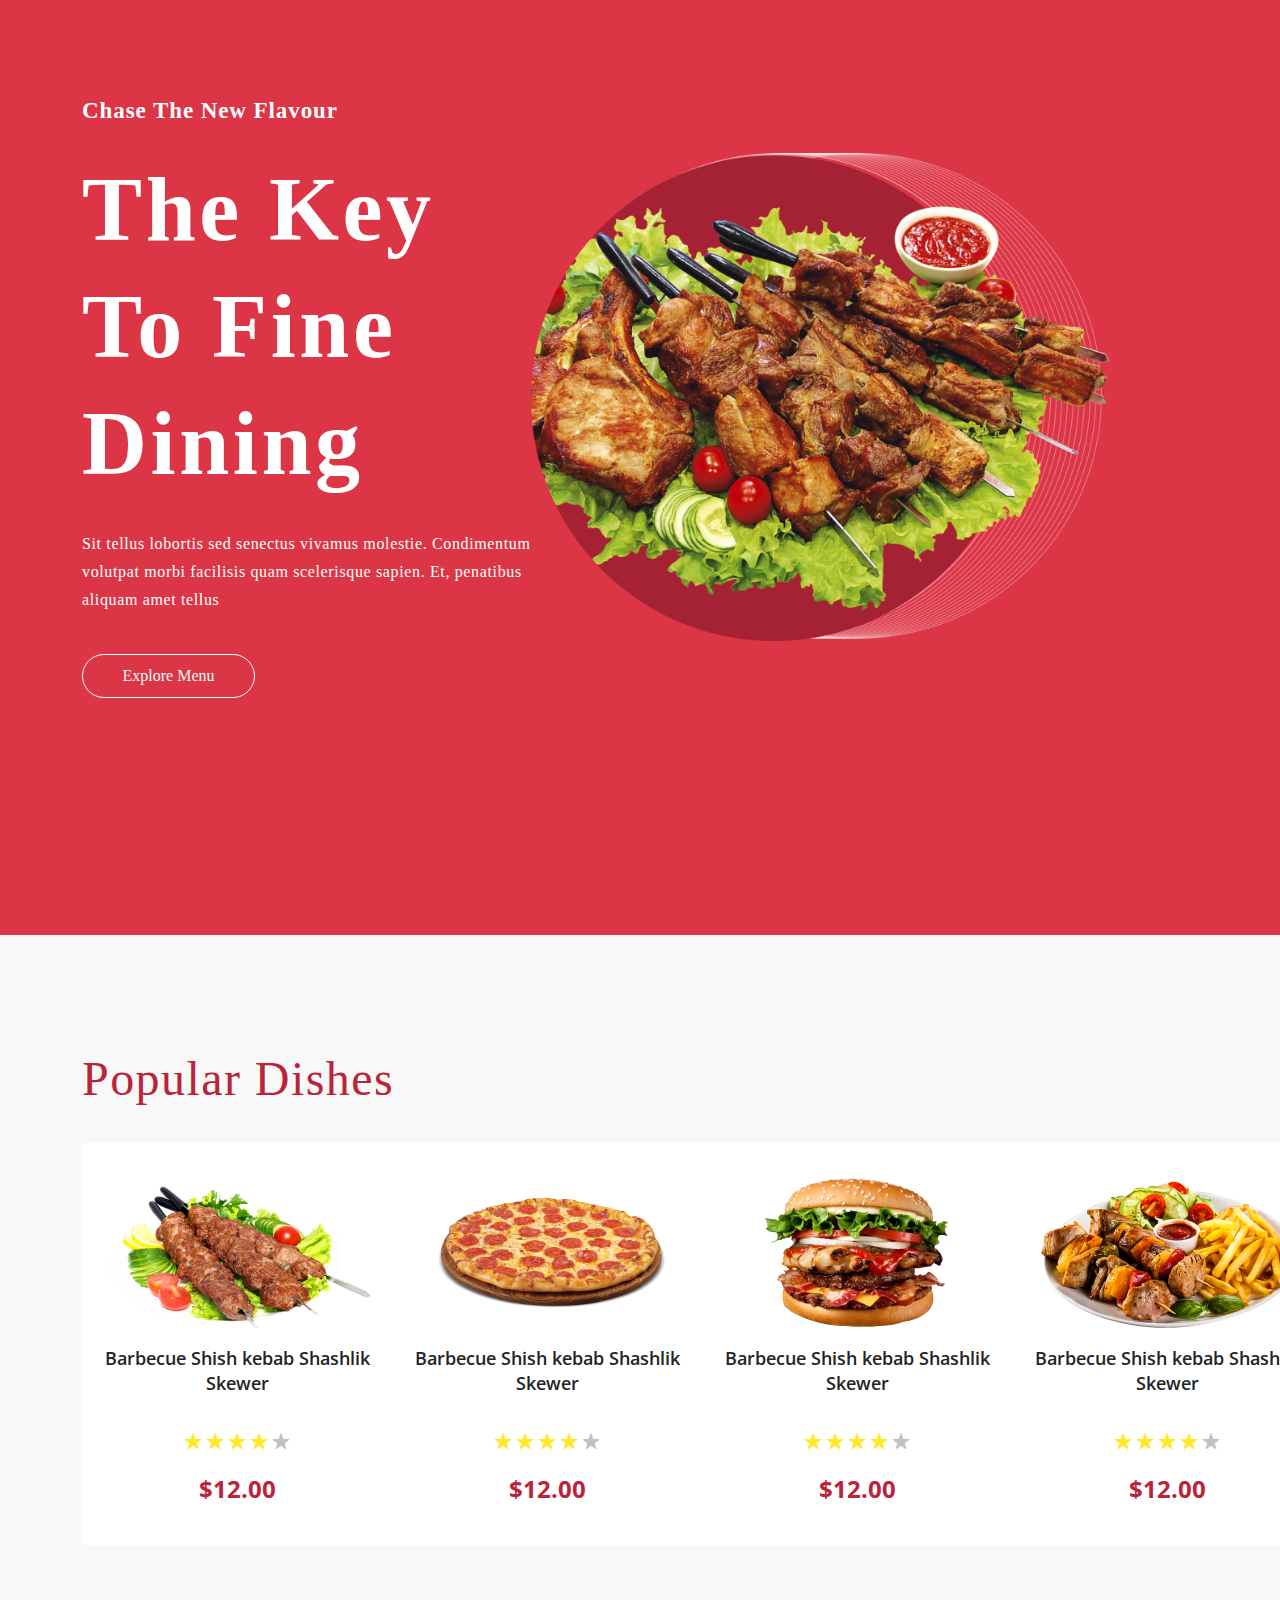
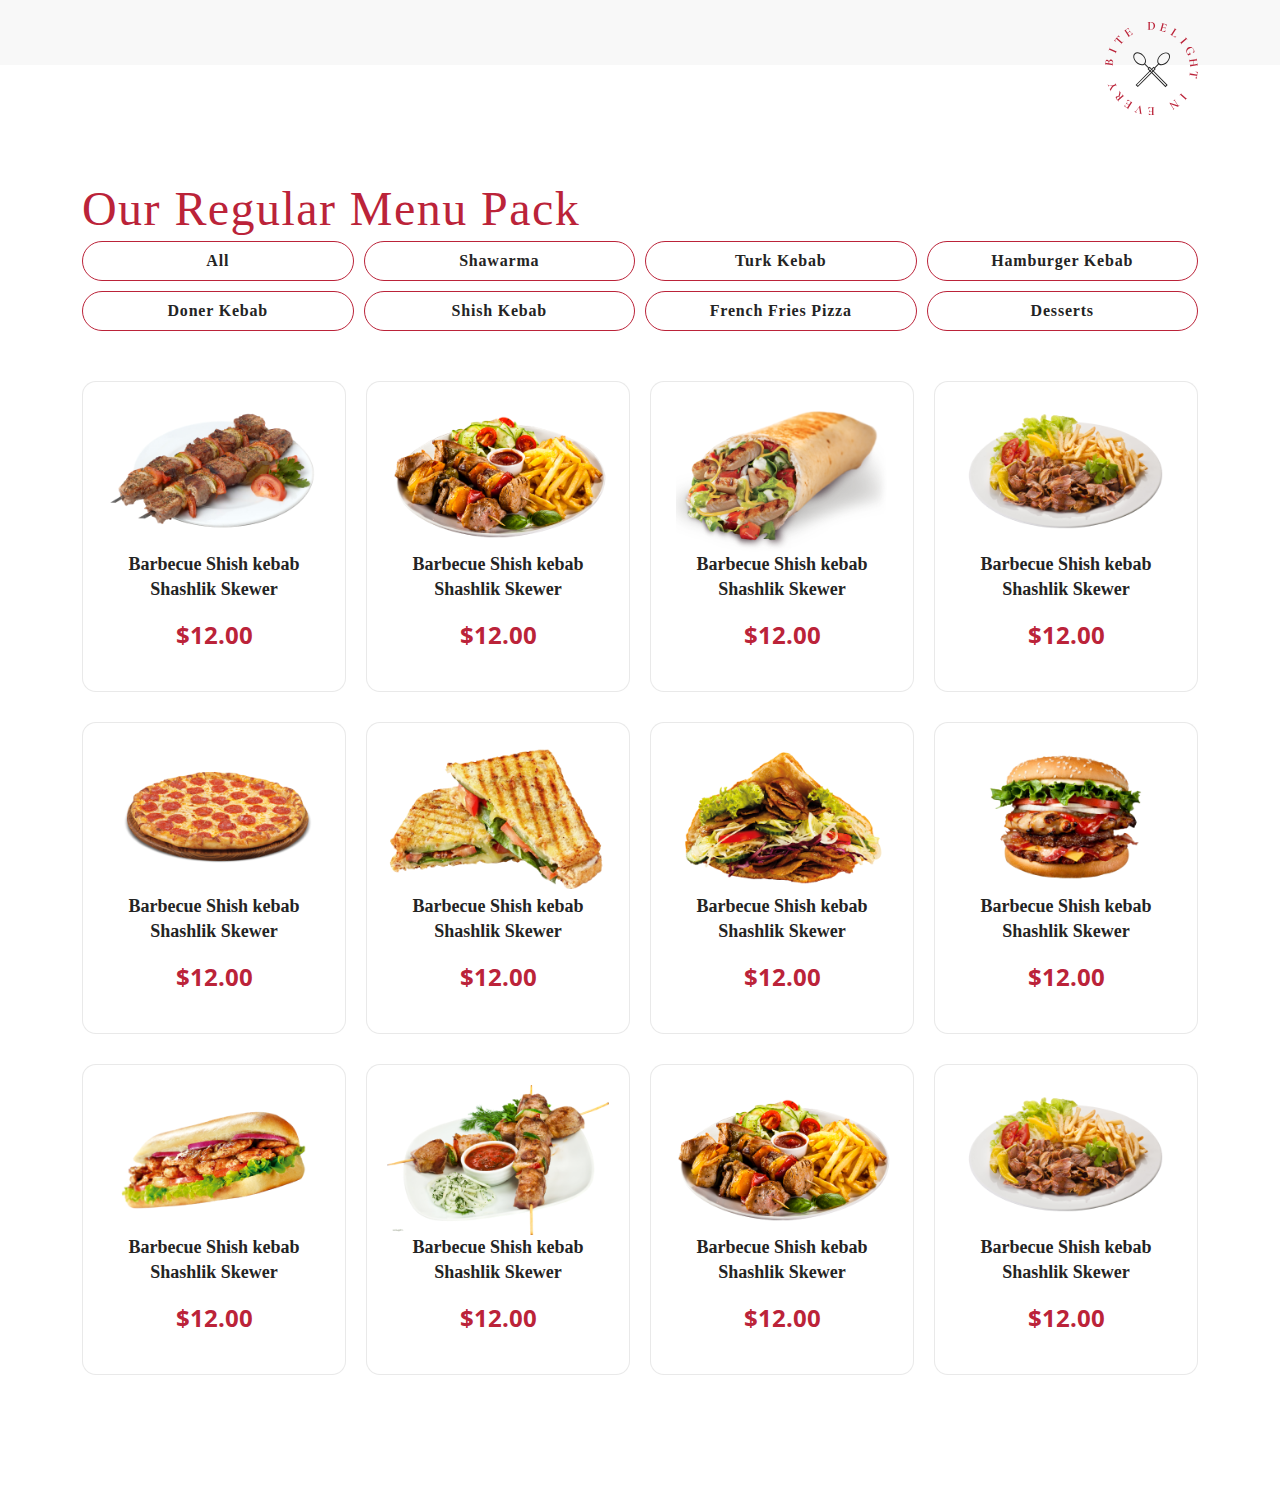
==== index.html @ 673d535a "main" ====
<!DOCTYPE html>
<html>
  <head>
    <meta charset="utf-8" />
    <meta http-equiv="X-UA-Compatible" content="IE=edge" />
    <title>Page Title</title>
    <meta name="viewport" content="width=device-width, initial-scale=1" />
    <link
      rel="stylesheet"
      href="https://cdnjs.cloudflare.com/ajax/libs/OwlCarousel2/2.3.4/assets/owl.carousel.min.css"
      integrity="sha512-tS3S5qG0BlhnQROyJXvNjeEM4UpMXHrQfTGmbQ1gKmelCxlSEBUaxhRBj/EFTzpbP4RVSrpEikbmdJobCvhE3g=="
      crossorigin="anonymous"
      referrerpolicy="no-referrer"
    />
    <link
      rel="stylesheet"
      href="https://cdnjs.cloudflare.com/ajax/libs/OwlCarousel2/2.3.4/assets/owl.theme.default.min.css"
      integrity="sha512-sMXtMNL1zRzolHYKEujM2AqCLUR9F2C4/05cdbxjjLSRvMQIciEPCQZo++nk7go3BtSuK9kfa/s+a4f4i5pLkw=="
      crossorigin="anonymous"
      referrerpolicy="no-referrer"
    />
    <link
      rel="stylesheet"
      type="text/css"
      media="screen"
      href="css/index.min.css"
    />
    <link rel="stylesheet" href="css/bootstrap.min.css" />
    <script src="main.js"></script>
  </head>
  <body>
    <header class="bg-danger">
      <div class="home">
        <div class="container">
          <div class="home__sides">
            <div class="home__sides__left">
              <p>Chase the new Flavour</p>
              <h1>The key to Fine dining</h1>
              <span
                >Sit tellus lobortis sed senectus vivamus molestie. Condimentum
                volutpat morbi facilisis quam scelerisque sapien. Et, penatibus
                aliquam amet tellus </span
              ><button type="button" class="btn btn-outline-light home__btn">
                Explore Menu
              </button>
            </div>
            <div class="home__sides__right">
              <img src="images/home/header__home/home.png" alt="" />
            </div>
          </div>
        </div>
      </div>
    </header>
    <main>
      <div class="container">
        <div class="main__top">
          <h1>Popular Dishes</h1>
          <div class="owl-carousel owl-theme">
            <div class="item">
              <img src="images/home/main__top/cr1.png" alt="item" />
              <div class="contexts">
                <p>Barbecue Shish kebab Shashlik Skewer</p>
                <img src="images/home/icons/rate.svg" alt="rate" /><span
                  >$12.00</span
                >
              </div>
            </div>
            <div class="item">
              <img src="images/home/main__top/cr2.png" alt="item" />
              <div class="contexts">
                <p>Barbecue Shish kebab Shashlik Skewer</p>
                <img src="images/home/icons/rate.svg" alt="rate" /><span
                  >$12.00</span
                >
              </div>
            </div>
            <div class="item">
              <img src="images/home/main__top/cr3.png" alt="item" />
              <div class="contexts">
                <p>Barbecue Shish kebab Shashlik Skewer</p>
                <img src="images/home/icons/rate.svg" alt="rate" /><span
                  >$12.00</span
                >
              </div>
            </div>
            <div class="item">
              <img src="images/home/main__top/cr4.png" alt="item" />
              <div class="contexts">
                <p>Barbecue Shish kebab Shashlik Skewer</p>
                <img src="images/home/icons/rate.svg" alt="rate" /><span
                  >$12.00</span
                >
              </div>
            </div>
            <div class="item">
              <img src="images/home/main__top/cr1.png" alt="item" />
              <div class="contexts">
                <p>Barbecue Shish kebab Shashlik Skewer</p>
                <img src="images/home/icons/rate.svg" alt="rate" /><span
                  >$12.00</span
                >
              </div>
            </div>
            <div class="item">
              <img src="images/home/main__top/cr2.png" alt="item" />
              <div class="contexts">
                <p>Barbecue Shish kebab Shashlik Skewer</p>
                <img src="images/home/icons/rate.svg" alt="rate" /><span
                  >$12.00</span
                >
              </div>
            </div>
            <div class="item">
              <img src="images/home/main__top/cr3.png" alt="item" />
              <div class="contexts">
                <p>Barbecue Shish kebab Shashlik Skewer</p>
                <img src="images/home/icons/rate.svg" alt="rate" /><span
                  >$12.00</span
                >
              </div>
            </div>
            <div class="item">
              <img src="images/home/main__top/cr4.png" alt="item" />
              <div class="contexts">
                <p>Barbecue Shish kebab Shashlik Skewer</p>
                <img src="images/home/icons/rate.svg" alt="rate" /><span
                  >$12.00</span
                >
              </div>
            </div>
            <div class="item">
              <img src="images/home/main__top/cr1.png" alt="item" />
              <div class="contexts">
                <p>Barbecue Shish kebab Shashlik Skewer</p>
                <img src="images/home/icons/rate.svg" alt="rate" /><span
                  >$12.00</span
                >
              </div>
            </div>
            <div class="item">
              <img src="images/home/main__top/cr2.png" alt="item" />
              <div class="contexts">
                <p>Barbecue Shish kebab Shashlik Skewer</p>
                <img src="images/home/icons/rate.svg" alt="rate" /><span
                  >$12.00</span
                >
              </div>
            </div>
            <div class="item">
              <img src="images/home/main__top/cr3.png" alt="item" />
              <div class="contexts">
                <p>Barbecue Shish kebab Shashlik Skewer</p>
                <img src="images/home/icons/rate.svg" alt="rate" /><span
                  >$12.00</span
                >
              </div>
            </div>
            <div class="item">
              <img src="images/home/main__top/cr4.png" alt="item" />
              <div class="contexts">
                <p>Barbecue Shish kebab Shashlik Skewer</p>
                <img src="images/home/icons/rate.svg" alt="rate" /><span
                  >$12.00</span
                >
              </div>
            </div>
          </div>
          <div class="stylist">
            <img src="images/home/icons/stylist.svg" alt="stylist" />
          </div>
        </div>
      </div>
      <div class="main__top__2">
        <div class="container">
          <div class="meal__list">
            <h1>Our Regular Menu Pack</h1>
            <div class="meal__menus">
              <button class="meal">All</button>
              <button class="meal">Shawarma</button>
              <button class="meal">Turk Kebab</button>
              <button class="meal">Hamburger Kebab</button>
              <button class="meal">Doner kebab</button>
              <button class="meal">Shish kebab</button>
              <button class="meal">French fries Pizza</button>
              <button class="meal">Desserts</button>
            </div>
            <div class="meal__cards">
              <div class="meal__card">
                <img src="images/home/main__top__2/1.png" alt="meal" />
                <p>Barbecue Shish kebab Shashlik Skewer</p>
                <span>$12.00</span>
              </div>
              <div class="meal__card">
                <img src="images/home/main__top__2/2.png" alt="meal" />
                <p>Barbecue Shish kebab Shashlik Skewer</p>
                <span>$12.00</span>
              </div>
              <div class="meal__card">
                <img src="images/home/main__top__2/3.png" alt="meal" />
                <p>Barbecue Shish kebab Shashlik Skewer</p>
                <span>$12.00</span>
              </div>
              <div class="meal__card">
                <img src="images/home/main__top__2/4.png" alt="meal" />
                <p>Barbecue Shish kebab Shashlik Skewer</p>
                <span>$12.00</span>
              </div>
              <div class="meal__card">
                <img src="images/home/main__top__2/5.png" alt="meal" />
                <p>Barbecue Shish kebab Shashlik Skewer</p>
                <span>$12.00</span>
              </div>
              <div class="meal__card">
                <img src="images/home/main__top__2/6.png" alt="meal" />
                <p>Barbecue Shish kebab Shashlik Skewer</p>
                <span>$12.00</span>
              </div>
              <div class="meal__card">
                <img src="images/home/main__top__2/7.png" alt="meal" />
                <p>Barbecue Shish kebab Shashlik Skewer</p>
                <span>$12.00</span>
              </div>
              <div class="meal__card">
                <img src="images/home/main__top__2/8.png" alt="meal" />
                <p>Barbecue Shish kebab Shashlik Skewer</p>
                <span>$12.00</span>
              </div>
              <div class="meal__card">
                <img src="images/home/main__top__2/9.png" alt="meal" />
                <p>Barbecue Shish kebab Shashlik Skewer</p>
                <span>$12.00</span>
              </div>
              <div class="meal__card">
                <img src="images/home/main__top__2/10.png" alt="meal" />
                <p>Barbecue Shish kebab Shashlik Skewer</p>
                <span>$12.00</span>
              </div>
              <div class="meal__card">
                <img src="images/home/main__top__2/11.png" alt="meal" />
                <p>Barbecue Shish kebab Shashlik Skewer</p>
                <span>$12.00</span>
              </div>
              <div class="meal__card">
                <img src="images/home/main__top__2/12.png" alt="meal" />
                <p>Barbecue Shish kebab Shashlik Skewer</p>
                <span>$12.00</span>
              </div>
            </div>
          </div>
        </div>
      </div>
    </main>
    <script
      src="https://cdnjs.cloudflare.com/ajax/libs/jquery/3.6.4/jquery.min.js"
      integrity="sha512-pumBsjNRGGqkPzKHndZMaAG+bir374sORyzM3uulLV14lN5LyykqNk8eEeUlUkB3U0M4FApyaHraT65ihJhDpQ=="
      crossorigin="anonymous"
      referrerpolicy="no-referrer"
    ></script>
    <script
      src="https://cdnjs.cloudflare.com/ajax/libs/OwlCarousel2/2.3.4/owl.carousel.min.js"
      integrity="sha512-bPs7Ae6pVvhOSiIcyUClR7/q2OAsRiovw4vAkX+zJbw3ShAeeqezq50RIIcIURq7Oa20rW2n2q+fyXBNcU9lrw=="
      crossorigin="anonymous"
      referrerpolicy="no-referrer"
    ></script>
    <script src="js/carousel.js"></script>
    <script src="js/bootstrap.bundle.js"></script>
  </body>
</html>
---- css/index.min.css ----
@import"https://fonts.googleapis.com/css2?family=Dongle:wght@300;400;700&family=Inter:wght@100;200;300;400;500;600;700;800;900&family=Lato:ital,wght@0,100;0,300;0,400;0,700;0,900;1,100;1,300;1,400;1,700;1,900&family=Open+Sans:ital,wght@0,300;0,400;0,500;0,600;0,700;0,800;1,300;1,400;1,500;1,600;1,700;1,800&family=Roboto+Condensed:ital,wght@0,300;0,400;0,700;1,300;1,400;1,700&display=swap";@import"https://fonts.cdnfonts.com/css/cera-round-pro";*{margin:0;padding:0;font-family:"Cera Round Pro"}*,*::after,*::before{box-sizing:border-box}a{text-decoration:none}input:focus,textarea:focus{outline:none}button{cursor:pointer;border:none}.navbar-toggler-icon,.navbar-toggler-icon:focus{outline:none !important}.collapsed{outline:none !important}header .home{padding-top:96px;padding-bottom:237px}header .home__sides{display:flex;align-items:center;justify-content:space-between}header .home__sides__left{display:flex;flex-direction:column}header .home__sides__left p{margin-bottom:25px;font-weight:700;font-size:23px;line-height:130%;letter-spacing:.04em;text-transform:capitalize;font-feature-settings:"tnum" on,"lnum" on;color:#fff}header .home__sides__left h1{max-width:555px;font-weight:700;font-size:90px;line-height:130%;letter-spacing:.04em;text-transform:capitalize;color:#fff}header .home__sides__left span{max-width:453px;margin-top:20px;margin-bottom:40px;font-weight:400;font-size:16px;line-height:175%;letter-spacing:.04em;color:#fff}header .home__sides__left .home__btn{width:173px;height:44px;border:1px solid #fff;border-radius:100px;-webkit-border-radius:100px;-moz-border-radius:100px;-ms-border-radius:100px;-o-border-radius:100px}header .home__sides__right img{max-width:100%;height:auto}@media(max-width: 1200px){header .home__sides{flex-direction:column;gap:20px}header .home__sides__left{align-items:center}}@media(max-width: 540px){header .home__sides__left{text-align:center}}main{background:#f8f8f8}main .main__top{position:relative;padding-top:120px;padding-bottom:120px;display:flex !important;flex-direction:column}main .main__top h1{margin-bottom:40px;font-weight:500;font-size:48px;line-height:48px;letter-spacing:.03em;text-transform:capitalize;font-feature-settings:"tnum" on,"lnum" on;color:#bb2339}main .main__top .owl-carousel,main .main__top .owl-theme{display:flex}main .main__top .owl-carousel .owl-dots,main .main__top .owl-theme .owl-dots{display:none}main .main__top .owl-carousel .owl-dot span,main .main__top .owl-theme .owl-dot span{transition:all .5s ease !important;-webkit-transition:all .5s ease !important;-moz-transition:all .5s ease !important;-ms-transition:all .5s ease !important;-o-transition:all .5s ease !important}main .main__top .owl-carousel .owl-dot.active span,main .main__top .owl-theme .owl-dot.active span{display:inline-block;background-color:#f53838 !important}main .main__top .owl-carousel .owl-nav,main .main__top .owl-theme .owl-nav{position:absolute;top:-10px;right:35px;display:flex;gap:50px;align-items:center;-webkit-transform:translateY(-50%);-moz-transform:translateY(-50%);-ms-transform:translateY(-50%);-o-transform:translateY(-50%)}main .main__top .owl-carousel .owl-nav button *,main .main__top .owl-theme .owl-nav button *{position:absolute;top:-60px;display:flex;align-items:center;justify-content:center;background:#fff;padding:10px 10px 10px 15px;border:1px solid #646464;border-radius:6px;-webkit-border-radius:6px;-moz-border-radius:6px;-ms-border-radius:6px;-o-border-radius:6px}main .main__top .owl-carousel .owl-nav span,main .main__top .owl-theme .owl-nav span{font-size:40px;line-height:20px}main .main__top .owl-carousel .owl-nav span:hover,main .main__top .owl-theme .owl-nav span:hover{color:#000}main .main__top .owl-carousel .item,main .main__top .owl-theme .item{display:flex;flex-direction:column;text-align:center;padding:20px 20px 40px 20px;background:#fff}main .main__top .owl-carousel .item .contexts,main .main__top .owl-theme .item .contexts{display:flex;flex-direction:column;justify-content:center;align-items:center}main .main__top .owl-carousel .item .contexts p,main .main__top .owl-theme .item .contexts p{font-family:"Open Sans";font-weight:600;font-size:18px;line-height:25px;color:#242424}main .main__top .owl-carousel .item .contexts img,main .main__top .owl-theme .item .contexts img{margin-top:20px;margin-bottom:20px;max-width:108px}main .main__top .owl-carousel .item .contexts span,main .main__top .owl-theme .item .contexts span{font-family:"Open Sans";font-weight:700;font-size:24px;line-height:33px;text-align:center;color:#bb2339}@media(max-width: 540px){main .main__top .owl-carousel,main .main__top .owl-theme{margin-top:30px}}main .main__top .stylist{margin-top:71px;display:flex;align-items:center;justify-content:center;position:absolute;bottom:-50px;right:0;margin-right:0}main .main__top__2{background:#fff;padding-top:120px;padding-bottom:120px}main .main__top__2 .meal__list h1{text-align:left;font-weight:500;font-size:48px;line-height:48px;letter-spacing:.03em;text-transform:capitalize;font-feature-settings:"tnum" on,"lnum" on;color:#bb2339}main .main__top__2 .meal__list .meal__menus{display:flex;justify-content:space-between}main .main__top__2 .meal__list .meal__menus .meal{border:1px solid #bb2339;border-radius:100px;background:rgba(0,0,0,0);padding:5px 30px;font-weight:600;font-size:16px;line-height:175%;letter-spacing:.05em;text-transform:capitalize;color:#242424;transition:.5s;-webkit-border-radius:100px;-moz-border-radius:100px;-ms-border-radius:100px;-o-border-radius:100px;-webkit-transition:.5s;-moz-transition:.5s;-ms-transition:.5s;-o-transition:.5s}main .main__top__2 .meal__list .meal__menus .meal:hover{box-shadow:0px 5px 50px -10px red;transform:translateY(5px);-webkit-transform:translateY(5px);-moz-transform:translateY(5px);-ms-transform:translateY(5px);-o-transform:translateY(5px)}main .main__top__2 .meal__list .meal__menus .meal:focus{background:#bb2339;color:#fff}main .main__top__2 .meal__list .meal__menus .meal:focus:hover{transform:translateY(-5px);-webkit-transform:translateY(-5px);-moz-transform:translateY(-5px);-ms-transform:translateY(-5px);-o-transform:translateY(-5px)}@media(max-width: 1440px){main .main__top__2 .meal__list .meal__menus{display:grid;grid-template-columns:repeat(4, 1fr);grid-gap:10px 10px}}@media(max-width: 768px){main .main__top__2 .meal__list .meal__menus{grid-template-columns:repeat(2, 1fr)}}@media(max-width: 540px){main .main__top__2 .meal__list .meal__menus{grid-template-columns:repeat(1, 1fr)}}main .main__top__2 .meal__list .meal__cards{margin-top:50px;display:grid;grid-template-columns:repeat(4, 1fr);grid-gap:30px 20px}main .main__top__2 .meal__list .meal__cards .meal__card{display:flex;align-items:center;flex-direction:column;justify-content:center;text-align:center;padding:20px 20px 40px 20px;background:#fff;transition:.5s;border:1px solid rgba(36,36,36,.1);border-radius:14px;-webkit-border-radius:14px;-moz-border-radius:14px;-ms-border-radius:14px;-o-border-radius:14px;-webkit-transition:.5s;-moz-transition:.5s;-ms-transition:.5s;-o-transition:.5s}main .main__top__2 .meal__list .meal__cards .meal__card img{max-width:100%;height:auto}main .main__top__2 .meal__list .meal__cards .meal__card p{font-weight:600;font-size:18px;line-height:25px;text-align:center;color:#242424}main .main__top__2 .meal__list .meal__cards .meal__card span{font-family:"Open Sans";font-weight:700;font-size:24px;line-height:33px;text-align:center;color:#bb2339}main .main__top__2 .meal__list .meal__cards .meal__card:hover{box-shadow:0px 2px 20px -5px red;transform:translateY(-2px);-webkit-transform:translateY(-2px);-moz-transform:translateY(-2px);-ms-transform:translateY(-2px);-o-transform:translateY(-2px)}@media(max-width: 768px){main .main__top__2 .meal__list .meal__cards{grid-template-columns:auto auto}}@media(max-width: 540px){main .main__top__2 .meal__list .meal__cards{grid-template-columns:auto}}
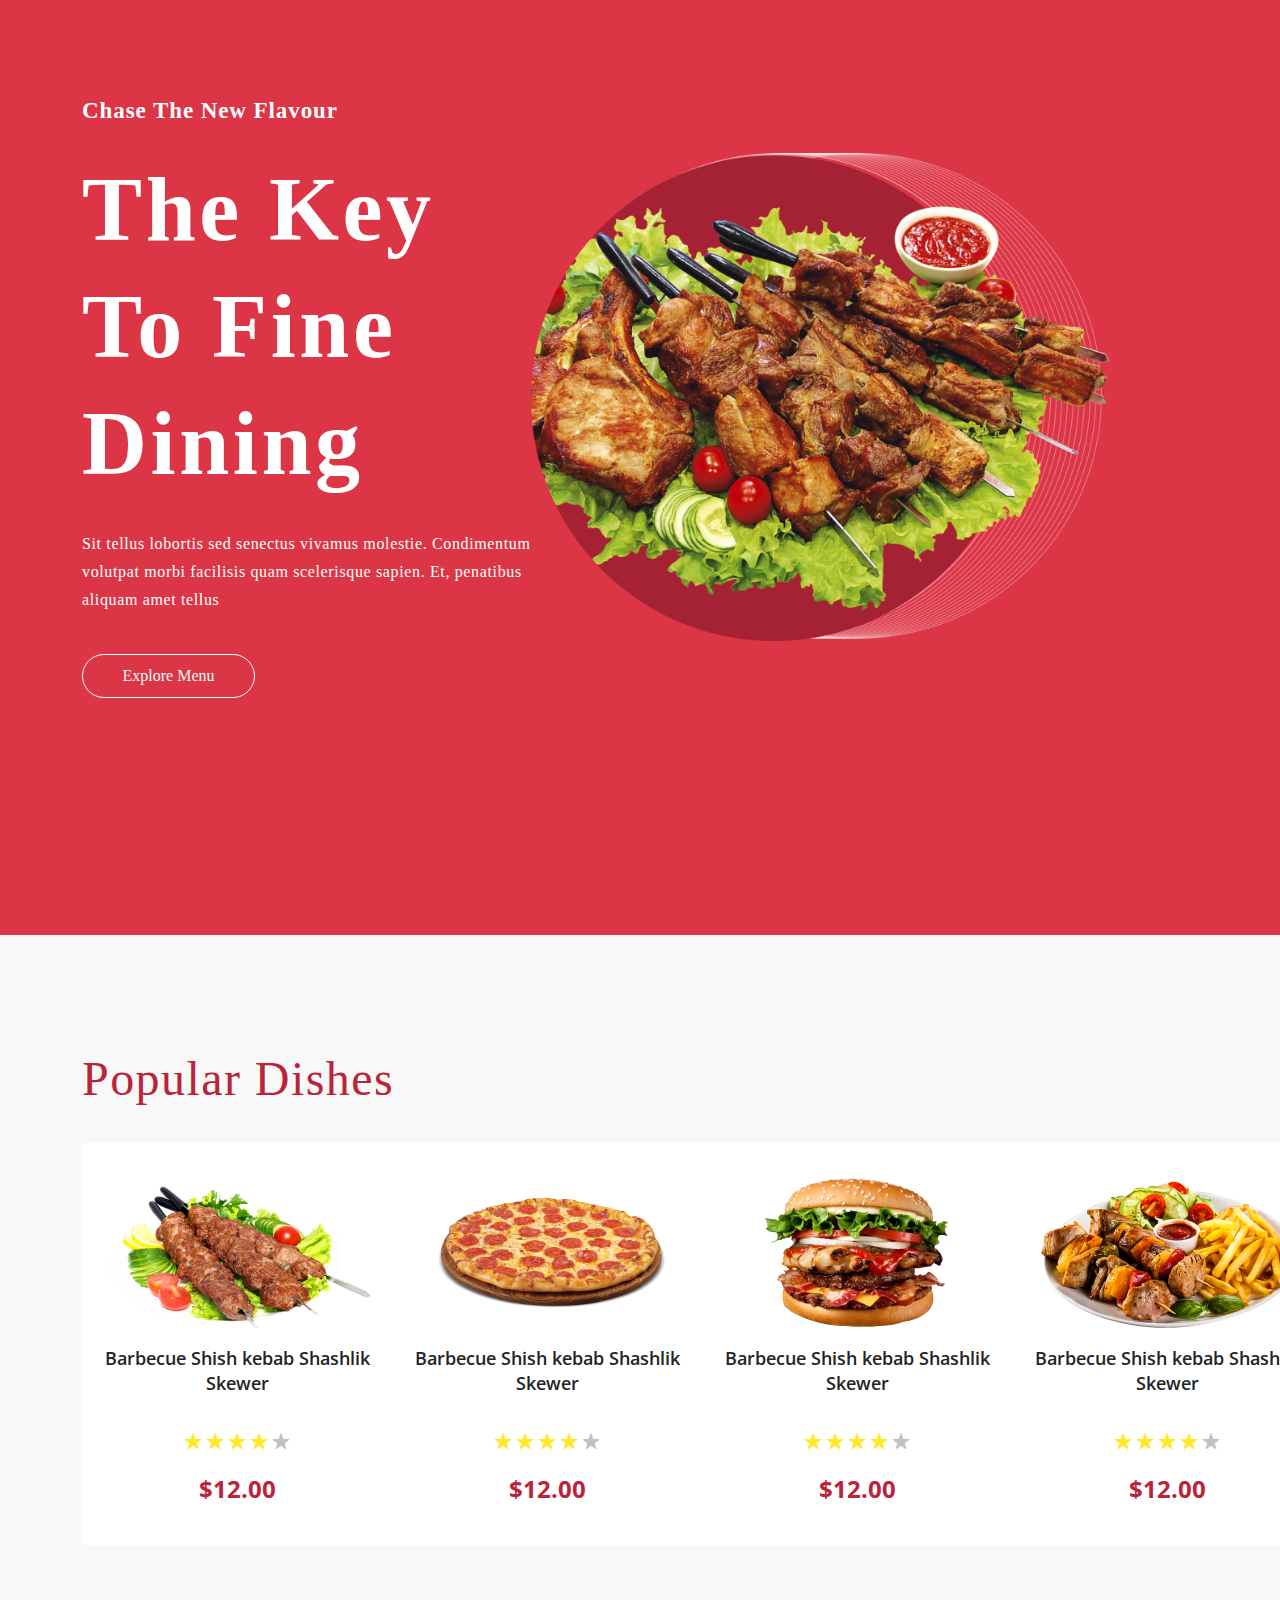
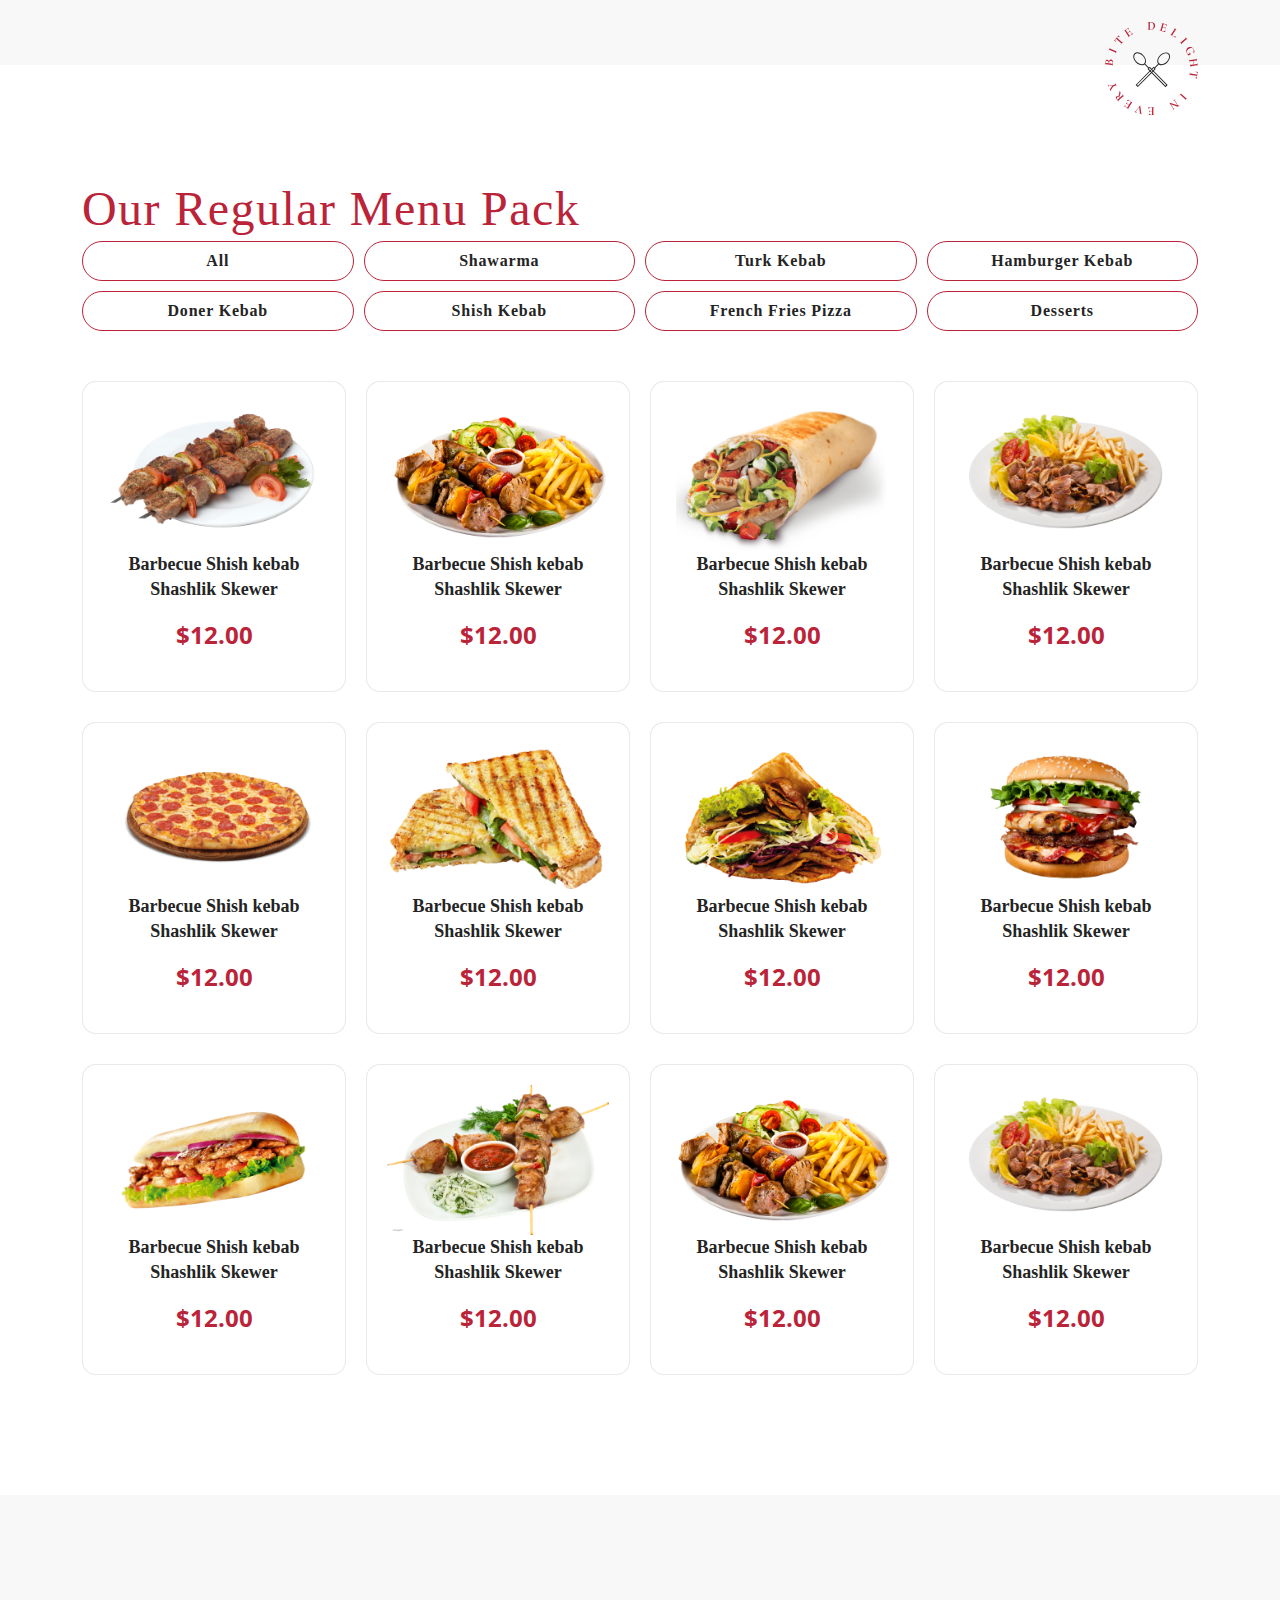
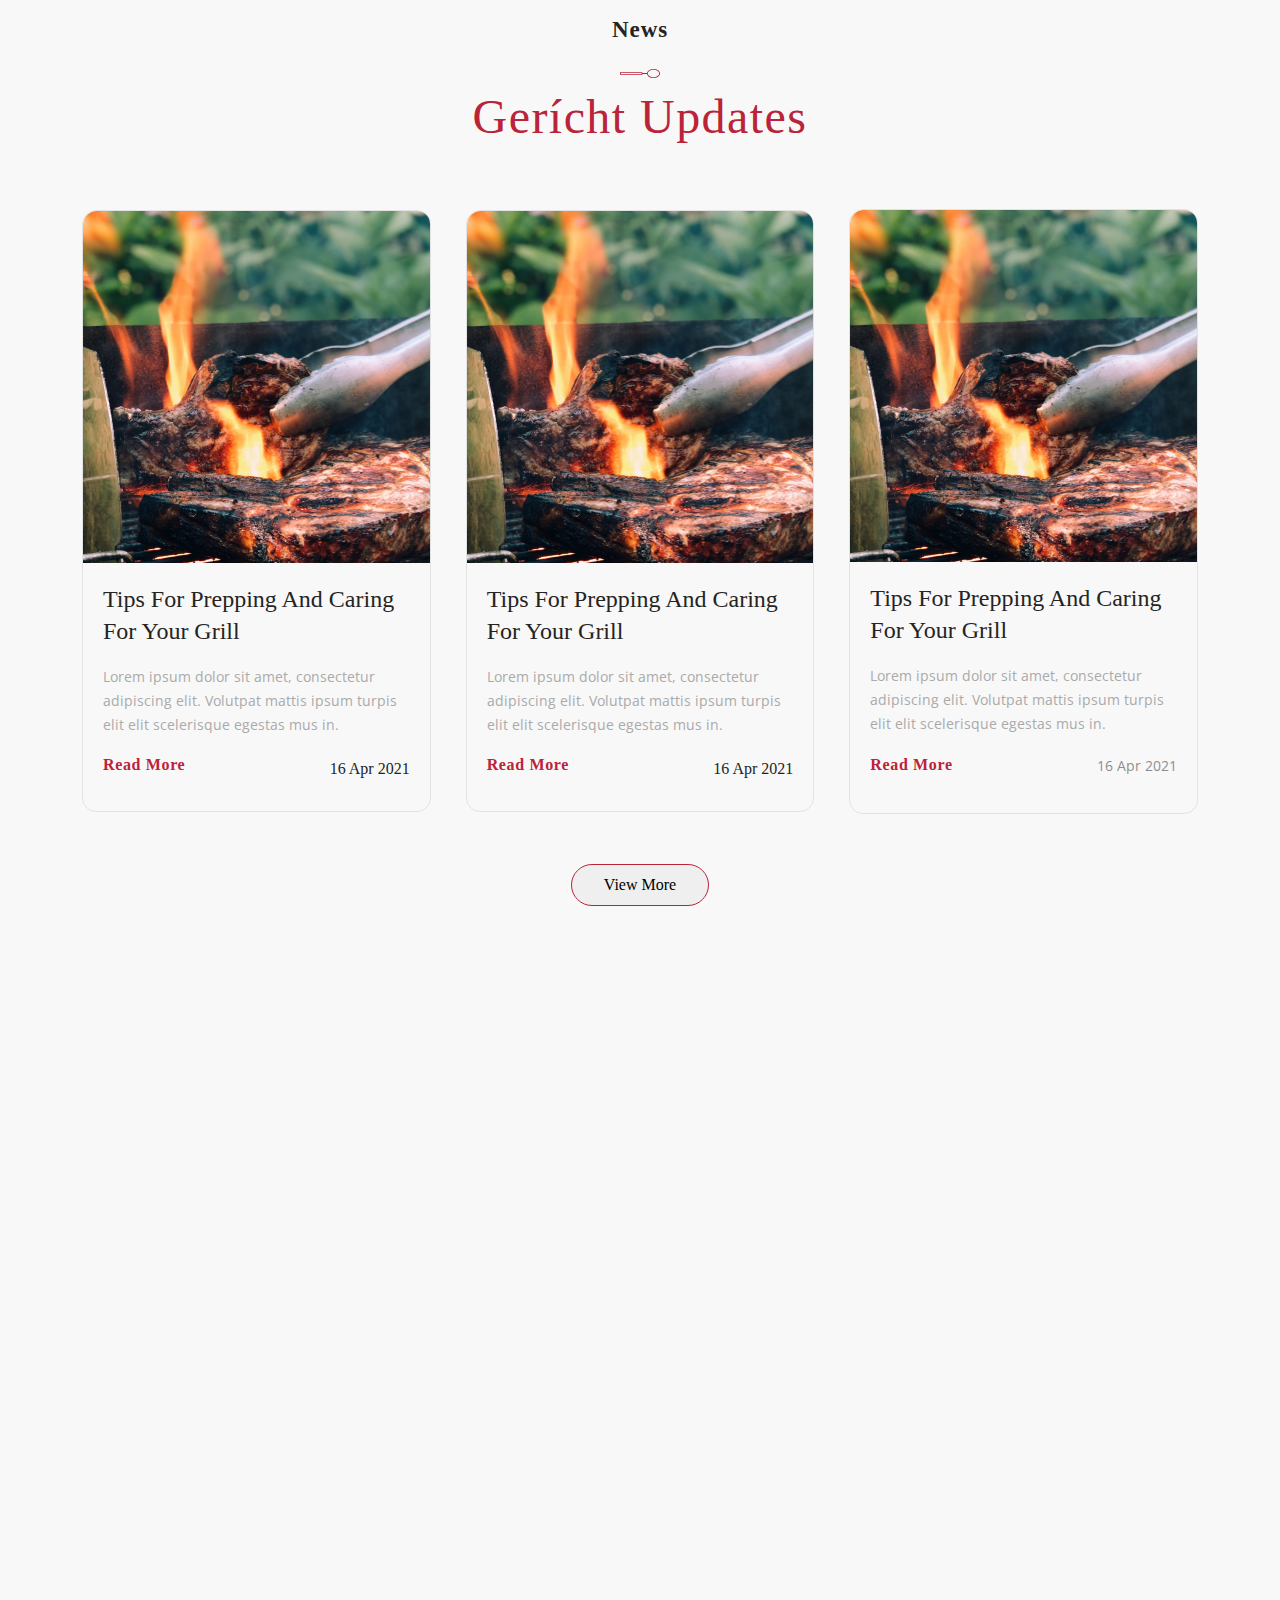
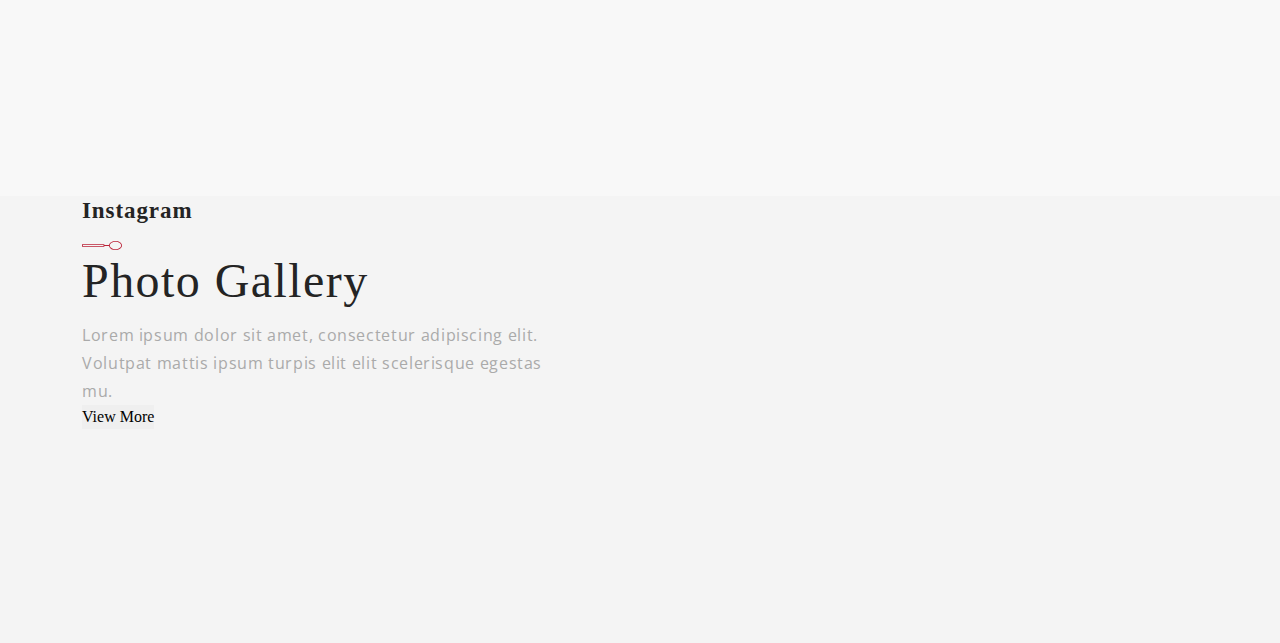
==== commit 7f0d6f03: "main" ====
--- a/index.html
+++ b/index.html
@@ -249,6 +249,142 @@
           </div>
         </div>
       </div>
+      <div class="main__center"><div class="container"></div></div>
+      <div class="main__center__2">
+        <div class="container">
+          <div class="main__center__2__elements">
+            <p>News</p>
+            <img src="images/home/icons/tennis.svg" alt="tennis-icon" />
+            <h1>Gerícht updates</h1>
+            <div class="upd__cards">
+              <div class="upd__card">
+                <div class="card__body"></div>
+                <div class="card__footer">
+                  <h2>tips for prepping and caring for your grill</h2>
+                  <span
+                    >Lorem ipsum dolor sit amet, consectetur adipiscing elit.
+                    Volutpat mattis ipsum turpis elit elit scelerisque egestas
+                    mus in.</span
+                  >
+                  <div class="footer__bottom">
+                    <h3>Read More</h3>
+                    <f4>16 Apr 2021</f4>
+                  </div>
+                </div>
+              </div>
+              <div class="upd__card">
+                <div class="card__body"></div>
+                <div class="card__footer">
+                  <h2>tips for prepping and caring for your grill</h2>
+                  <span
+                    >Lorem ipsum dolor sit amet, consectetur adipiscing elit.
+                    Volutpat mattis ipsum turpis elit elit scelerisque egestas
+                    mus in.</span
+                  >
+                  <div class="footer__bottom">
+                    <h3>Read More</h3>
+                    <f4>16 Apr 2021</f4>
+                  </div>
+                </div>
+              </div>
+              <div class="upd__card">
+                <div class="card__body"></div>
+                <div class="card__footer">
+                  <h2>tips for prepping and caring for your grill</h2>
+                  <span
+                    >Lorem ipsum dolor sit amet, consectetur adipiscing elit.
+                    Volutpat mattis ipsum turpis elit elit scelerisque egestas
+                    mus in.</span
+                  >
+                  <div class="footer__bottom">
+                    <h3>Read More</h3>
+                    <h4>16 Apr 2021</h4>
+                  </div>
+                </div>
+              </div>
+            </div>
+            <button class="more">View More</button>
+          </div>
+        </div>
+      </div>
+      <div class="main__bottom">
+        <iframe
+          width="100%"
+          height="763px"
+          src="https://www.youtube.com/embed/w3VVOLuNtBs"
+          title="How A DC Restaurant Successfully Transformed Its Business Overnight"
+          frameborder="0"
+          allow="accelerometer; autoplay; clipboard-write; encrypted-media; gyroscope; picture-in-picture; web-share"
+          allowfullscreen
+        ></iframe>
+        <div class="container"></div>
+        <div class="main__bottom__2">
+          <div class="container">
+            <div class="main__bottom__2__elements">
+              <div class="mb2__elements__left">
+                <p>Instagram</p>
+                <img src="images/home/icons/tennis.svg" alt="tennis-icon" />
+                <h1>Photo Gallery</h1>
+                <span
+                  >Lorem ipsum dolor sit amet, consectetur adipiscing elit.
+                  Volutpat mattis ipsum turpis elit elit scelerisque egestas
+                  mu.</span
+                >
+                <button class="more">View More</button>
+              </div>
+              <div class="mb2__elements__right">
+                <div class="owl-carousel owl-theme owl-carousel-2">
+                  <div class="item-1">
+                    <div class="hover__insta">
+                      <img src="images/home/icons/tennis.svg" alt="Instagram" />
+                    </div>
+                  </div>
+                  <div class="item-2">
+                    <div class="hover__insta">
+                      <img src="images/home/icons/tennis.svg" alt="Instagram" />
+                    </div>
+                  </div>
+                  <div class="item-3">
+                    <div class="hover__insta">
+                      <img src="images/home/icons/tennis.svg" alt="Instagram" />
+                    </div>
+                  </div>
+                  <div class="item-1">
+                    <div class="hover__insta">
+                      <img src="images/home/icons/tennis.svg" alt="Instagram" />
+                    </div>
+                  </div>
+                  <div class="item-2">
+                    <div class="hover__insta">
+                      <img src="images/home/icons/tennis.svg" alt="Instagram" />
+                    </div>
+                  </div>
+                  <div class="item-3">
+                    <div class="hover__insta">
+                      <img src="images/home/icons/tennis.svg" alt="Instagram" />
+                    </div>
+                  </div>
+                  <div class="item-1">
+                    <div class="hover__insta">
+                      <img src="images/home/icons/tennis.svg" alt="Instagram" />
+                    </div>
+                  </div>
+                  <div class="item-2">
+                    <div class="hover__insta">
+                      <img src="images/home/icons/tennis.svg" alt="Instagram" />
+                    </div>
+                  </div>
+                  <div class="item-3">
+                    <div class="hover__insta">
+                      <img src="images/home/icons/tennis.svg" alt="Instagram" />
+                    </div>
+                  </div>
+                </div>
+              </div>
+            </div>
+          </div>
+        </div>
+      </div>
     </main>
     <script
       src="https://cdnjs.cloudflare.com/ajax/libs/jquery/3.6.4/jquery.min.js"
--- a/css/index.min.css
+++ b/css/index.min.css
@@ -1 +1 @@
-@import"https://fonts.googleapis.com/css2?family=Dongle:wght@300;400;700&family=Inter:wght@100;200;300;400;500;600;700;800;900&family=Lato:ital,wght@0,100;0,300;0,400;0,700;0,900;1,100;1,300;1,400;1,700;1,900&family=Open+Sans:ital,wght@0,300;0,400;0,500;0,600;0,700;0,800;1,300;1,400;1,500;1,600;1,700;1,800&family=Roboto+Condensed:ital,wght@0,300;0,400;0,700;1,300;1,400;1,700&display=swap";@import"https://fonts.cdnfonts.com/css/cera-round-pro";*{margin:0;padding:0;font-family:"Cera Round Pro"}*,*::after,*::before{box-sizing:border-box}a{text-decoration:none}input:focus,textarea:focus{outline:none}button{cursor:pointer;border:none}.navbar-toggler-icon,.navbar-toggler-icon:focus{outline:none !important}.collapsed{outline:none !important}header .home{padding-top:96px;padding-bottom:237px}header .home__sides{display:flex;align-items:center;justify-content:space-between}header .home__sides__left{display:flex;flex-direction:column}header .home__sides__left p{margin-bottom:25px;font-weight:700;font-size:23px;line-height:130%;letter-spacing:.04em;text-transform:capitalize;font-feature-settings:"tnum" on,"lnum" on;color:#fff}header .home__sides__left h1{max-width:555px;font-weight:700;font-size:90px;line-height:130%;letter-spacing:.04em;text-transform:capitalize;color:#fff}header .home__sides__left span{max-width:453px;margin-top:20px;margin-bottom:40px;font-weight:400;font-size:16px;line-height:175%;letter-spacing:.04em;color:#fff}header .home__sides__left .home__btn{width:173px;height:44px;border:1px solid #fff;border-radius:100px;-webkit-border-radius:100px;-moz-border-radius:100px;-ms-border-radius:100px;-o-border-radius:100px}header .home__sides__right img{max-width:100%;height:auto}@media(max-width: 1200px){header .home__sides{flex-direction:column;gap:20px}header .home__sides__left{align-items:center}}@media(max-width: 540px){header .home__sides__left{text-align:center}}main{background:#f8f8f8}main .main__top{position:relative;padding-top:120px;padding-bottom:120px;display:flex !important;flex-direction:column}main .main__top h1{margin-bottom:40px;font-weight:500;font-size:48px;line-height:48px;letter-spacing:.03em;text-transform:capitalize;font-feature-settings:"tnum" on,"lnum" on;color:#bb2339}main .main__top .owl-carousel,main .main__top .owl-theme{display:flex}main .main__top .owl-carousel .owl-dots,main .main__top .owl-theme .owl-dots{display:none}main .main__top .owl-carousel .owl-dot span,main .main__top .owl-theme .owl-dot span{transition:all .5s ease !important;-webkit-transition:all .5s ease !important;-moz-transition:all .5s ease !important;-ms-transition:all .5s ease !important;-o-transition:all .5s ease !important}main .main__top .owl-carousel .owl-dot.active span,main .main__top .owl-theme .owl-dot.active span{display:inline-block;background-color:#f53838 !important}main .main__top .owl-carousel .owl-nav,main .main__top .owl-theme .owl-nav{position:absolute;top:-10px;right:35px;display:flex;gap:50px;align-items:center;-webkit-transform:translateY(-50%);-moz-transform:translateY(-50%);-ms-transform:translateY(-50%);-o-transform:translateY(-50%)}main .main__top .owl-carousel .owl-nav button *,main .main__top .owl-theme .owl-nav button *{position:absolute;top:-60px;display:flex;align-items:center;justify-content:center;background:#fff;padding:10px 10px 10px 15px;border:1px solid #646464;border-radius:6px;-webkit-border-radius:6px;-moz-border-radius:6px;-ms-border-radius:6px;-o-border-radius:6px}main .main__top .owl-carousel .owl-nav span,main .main__top .owl-theme .owl-nav span{font-size:40px;line-height:20px}main .main__top .owl-carousel .owl-nav span:hover,main .main__top .owl-theme .owl-nav span:hover{color:#000}main .main__top .owl-carousel .item,main .main__top .owl-theme .item{display:flex;flex-direction:column;text-align:center;padding:20px 20px 40px 20px;background:#fff}main .main__top .owl-carousel .item .contexts,main .main__top .owl-theme .item .contexts{display:flex;flex-direction:column;justify-content:center;align-items:center}main .main__top .owl-carousel .item .contexts p,main .main__top .owl-theme .item .contexts p{font-family:"Open Sans";font-weight:600;font-size:18px;line-height:25px;color:#242424}main .main__top .owl-carousel .item .contexts img,main .main__top .owl-theme .item .contexts img{margin-top:20px;margin-bottom:20px;max-width:108px}main .main__top .owl-carousel .item .contexts span,main .main__top .owl-theme .item .contexts span{font-family:"Open Sans";font-weight:700;font-size:24px;line-height:33px;text-align:center;color:#bb2339}@media(max-width: 540px){main .main__top .owl-carousel,main .main__top .owl-theme{margin-top:30px}}main .main__top .stylist{margin-top:71px;display:flex;align-items:center;justify-content:center;position:absolute;bottom:-50px;right:0;margin-right:0}main .main__top__2{background:#fff;padding-top:120px;padding-bottom:120px}main .main__top__2 .meal__list h1{text-align:left;font-weight:500;font-size:48px;line-height:48px;letter-spacing:.03em;text-transform:capitalize;font-feature-settings:"tnum" on,"lnum" on;color:#bb2339}main .main__top__2 .meal__list .meal__menus{display:flex;justify-content:space-between}main .main__top__2 .meal__list .meal__menus .meal{border:1px solid #bb2339;border-radius:100px;background:rgba(0,0,0,0);padding:5px 30px;font-weight:600;font-size:16px;line-height:175%;letter-spacing:.05em;text-transform:capitalize;color:#242424;transition:.5s;-webkit-border-radius:100px;-moz-border-radius:100px;-ms-border-radius:100px;-o-border-radius:100px;-webkit-transition:.5s;-moz-transition:.5s;-ms-transition:.5s;-o-transition:.5s}main .main__top__2 .meal__list .meal__menus .meal:hover{box-shadow:0px 5px 50px -10px red;transform:translateY(5px);-webkit-transform:translateY(5px);-moz-transform:translateY(5px);-ms-transform:translateY(5px);-o-transform:translateY(5px)}main .main__top__2 .meal__list .meal__menus .meal:focus{background:#bb2339;color:#fff}main .main__top__2 .meal__list .meal__menus .meal:focus:hover{transform:translateY(-5px);-webkit-transform:translateY(-5px);-moz-transform:translateY(-5px);-ms-transform:translateY(-5px);-o-transform:translateY(-5px)}@media(max-width: 1440px){main .main__top__2 .meal__list .meal__menus{display:grid;grid-template-columns:repeat(4, 1fr);grid-gap:10px 10px}}@media(max-width: 768px){main .main__top__2 .meal__list .meal__menus{grid-template-columns:repeat(2, 1fr)}}@media(max-width: 540px){main .main__top__2 .meal__list .meal__menus{grid-template-columns:repeat(1, 1fr)}}main .main__top__2 .meal__list .meal__cards{margin-top:50px;display:grid;grid-template-columns:repeat(4, 1fr);grid-gap:30px 20px}main .main__top__2 .meal__list .meal__cards .meal__card{display:flex;align-items:center;flex-direction:column;justify-content:center;text-align:center;padding:20px 20px 40px 20px;background:#fff;transition:.5s;border:1px solid rgba(36,36,36,.1);border-radius:14px;-webkit-border-radius:14px;-moz-border-radius:14px;-ms-border-radius:14px;-o-border-radius:14px;-webkit-transition:.5s;-moz-transition:.5s;-ms-transition:.5s;-o-transition:.5s}main .main__top__2 .meal__list .meal__cards .meal__card img{max-width:100%;height:auto}main .main__top__2 .meal__list .meal__cards .meal__card p{font-weight:600;font-size:18px;line-height:25px;text-align:center;color:#242424}main .main__top__2 .meal__list .meal__cards .meal__card span{font-family:"Open Sans";font-weight:700;font-size:24px;line-height:33px;text-align:center;color:#bb2339}main .main__top__2 .meal__list .meal__cards .meal__card:hover{box-shadow:0px 2px 20px -5px red;transform:translateY(-2px);-webkit-transform:translateY(-2px);-moz-transform:translateY(-2px);-ms-transform:translateY(-2px);-o-transform:translateY(-2px)}@media(max-width: 768px){main .main__top__2 .meal__list .meal__cards{grid-template-columns:auto auto}}@media(max-width: 540px){main .main__top__2 .meal__list .meal__cards{grid-template-columns:auto}}+@import"https://fonts.googleapis.com/css2?family=Dongle:wght@300;400;700&family=Inter:wght@100;200;300;400;500;600;700;800;900&family=Lato:ital,wght@0,100;0,300;0,400;0,700;0,900;1,100;1,300;1,400;1,700;1,900&family=Open+Sans:ital,wght@0,300;0,400;0,500;0,600;0,700;0,800;1,300;1,400;1,500;1,600;1,700;1,800&family=Roboto+Condensed:ital,wght@0,300;0,400;0,700;1,300;1,400;1,700&display=swap";@import"https://fonts.cdnfonts.com/css/cera-round-pro";*{margin:0;padding:0;font-family:"Cera Round Pro"}*,*::after,*::before{box-sizing:border-box}a{text-decoration:none}input:focus,textarea:focus{outline:none}button{cursor:pointer;border:none}.navbar-toggler-icon,.navbar-toggler-icon:focus{outline:none !important}.collapsed{outline:none !important}header .home{padding-top:96px;padding-bottom:237px}header .home__sides{display:flex;align-items:center;justify-content:space-between}header .home__sides__left{display:flex;flex-direction:column}header .home__sides__left p{margin-bottom:25px;font-weight:700;font-size:23px;line-height:130%;letter-spacing:.04em;text-transform:capitalize;font-feature-settings:"tnum" on,"lnum" on;color:#fff}header .home__sides__left h1{max-width:555px;font-weight:700;font-size:90px;line-height:130%;letter-spacing:.04em;text-transform:capitalize;color:#fff}header .home__sides__left span{max-width:453px;margin-top:20px;margin-bottom:40px;font-weight:400;font-size:16px;line-height:175%;letter-spacing:.04em;color:#fff}header .home__sides__left .home__btn{width:173px;height:44px;border:1px solid #fff;border-radius:100px;-webkit-border-radius:100px;-moz-border-radius:100px;-ms-border-radius:100px;-o-border-radius:100px}header .home__sides__right img{max-width:100%;height:auto}@media(max-width: 1200px){header .home__sides{flex-direction:column;gap:20px}header .home__sides__left{align-items:center}}@media(max-width: 540px){header .home__sides__left{text-align:center}}main{background:#f8f8f8}main .main__top{position:relative;padding-top:120px;padding-bottom:120px;display:flex !important;flex-direction:column}main .main__top h1{margin-bottom:40px;font-weight:500;font-size:48px;line-height:48px;letter-spacing:.03em;text-transform:capitalize;font-feature-settings:"tnum" on,"lnum" on;color:#bb2339}main .main__top .owl-carousel,main .main__top .owl-theme{display:flex}main .main__top .owl-carousel .owl-dots,main .main__top .owl-theme .owl-dots{display:none}main .main__top .owl-carousel .owl-dot span,main .main__top .owl-theme .owl-dot span{transition:all .5s ease !important;-webkit-transition:all .5s ease !important;-moz-transition:all .5s ease !important;-ms-transition:all .5s ease !important;-o-transition:all .5s ease !important}main .main__top .owl-carousel .owl-dot.active span,main .main__top .owl-theme .owl-dot.active span{display:inline-block;background-color:#f53838 !important}main .main__top .owl-carousel .owl-nav,main .main__top .owl-theme .owl-nav{position:absolute;top:-10px;right:35px;display:flex;gap:50px;align-items:center;-webkit-transform:translateY(-50%);-moz-transform:translateY(-50%);-ms-transform:translateY(-50%);-o-transform:translateY(-50%)}main .main__top .owl-carousel .owl-nav button *,main .main__top .owl-theme .owl-nav button *{position:absolute;top:-60px;display:flex;align-items:center;justify-content:center;background:#fff;padding:10px 10px 10px 15px;border:1px solid #646464;border-radius:6px;-webkit-border-radius:6px;-moz-border-radius:6px;-ms-border-radius:6px;-o-border-radius:6px}main .main__top .owl-carousel .owl-nav span,main .main__top .owl-theme .owl-nav span{font-size:40px;line-height:20px}main .main__top .owl-carousel .owl-nav span:hover,main .main__top .owl-theme .owl-nav span:hover{color:#000}main .main__top .owl-carousel .item,main .main__top .owl-theme .item{display:flex;flex-direction:column;text-align:center;padding:20px 20px 40px 20px;background:#fff}main .main__top .owl-carousel .item .contexts,main .main__top .owl-theme .item .contexts{display:flex;flex-direction:column;justify-content:center;align-items:center}main .main__top .owl-carousel .item .contexts p,main .main__top .owl-theme .item .contexts p{font-family:"Open Sans";font-weight:600;font-size:18px;line-height:25px;color:#242424}main .main__top .owl-carousel .item .contexts img,main .main__top .owl-theme .item .contexts img{margin-top:20px;margin-bottom:20px;max-width:108px}main .main__top .owl-carousel .item .contexts span,main .main__top .owl-theme .item .contexts span{font-family:"Open Sans";font-weight:700;font-size:24px;line-height:33px;text-align:center;color:#bb2339}@media(max-width: 540px){main .main__top .owl-carousel,main .main__top .owl-theme{margin-top:30px}}main .main__top .stylist{margin-top:71px;display:flex;align-items:center;justify-content:center;position:absolute;bottom:-50px;right:0;margin-right:0}main .main__top__2{background:#fff;padding-top:120px;padding-bottom:120px}main .main__top__2 .meal__list h1{text-align:left;font-weight:500;font-size:48px;line-height:48px;letter-spacing:.03em;text-transform:capitalize;font-feature-settings:"tnum" on,"lnum" on;color:#bb2339}main .main__top__2 .meal__list .meal__menus{display:flex;justify-content:space-between}main .main__top__2 .meal__list .meal__menus .meal{border:1px solid #bb2339;border-radius:100px;background:rgba(0,0,0,0);padding:5px 30px;font-weight:600;font-size:16px;line-height:175%;letter-spacing:.05em;text-transform:capitalize;color:#242424;transition:.5s;-webkit-border-radius:100px;-moz-border-radius:100px;-ms-border-radius:100px;-o-border-radius:100px;-webkit-transition:.5s;-moz-transition:.5s;-ms-transition:.5s;-o-transition:.5s}main .main__top__2 .meal__list .meal__menus .meal:hover{box-shadow:0px 5px 50px -10px red;transform:translateY(5px);-webkit-transform:translateY(5px);-moz-transform:translateY(5px);-ms-transform:translateY(5px);-o-transform:translateY(5px)}main .main__top__2 .meal__list .meal__menus .meal:focus{background:#bb2339;color:#fff}main .main__top__2 .meal__list .meal__menus .meal:focus:hover{transform:translateY(-5px);-webkit-transform:translateY(-5px);-moz-transform:translateY(-5px);-ms-transform:translateY(-5px);-o-transform:translateY(-5px)}@media(max-width: 1440px){main .main__top__2 .meal__list .meal__menus{display:grid;grid-template-columns:repeat(4, 1fr);grid-gap:10px 10px}}@media(max-width: 768px){main .main__top__2 .meal__list .meal__menus{grid-template-columns:repeat(2, 1fr)}}@media(max-width: 540px){main .main__top__2 .meal__list .meal__menus{grid-template-columns:repeat(1, 1fr)}}main .main__top__2 .meal__list .meal__cards{margin-top:50px;display:grid;grid-template-columns:repeat(4, 1fr);grid-gap:30px 20px}main .main__top__2 .meal__list .meal__cards .meal__card{display:flex;align-items:center;flex-direction:column;justify-content:center;text-align:center;padding:20px 20px 40px 20px;background:#fff;transition:.5s;border:1px solid rgba(36,36,36,.1);border-radius:14px;-webkit-border-radius:14px;-moz-border-radius:14px;-ms-border-radius:14px;-o-border-radius:14px;-webkit-transition:.5s;-moz-transition:.5s;-ms-transition:.5s;-o-transition:.5s}main .main__top__2 .meal__list .meal__cards .meal__card img{max-width:100%;height:auto}main .main__top__2 .meal__list .meal__cards .meal__card p{font-weight:600;font-size:18px;line-height:25px;text-align:center;color:#242424}main .main__top__2 .meal__list .meal__cards .meal__card span{font-family:"Open Sans";font-weight:700;font-size:24px;line-height:33px;text-align:center;color:#bb2339}main .main__top__2 .meal__list .meal__cards .meal__card:hover{box-shadow:0px 2px 20px -5px red;transform:translateY(-2px);-webkit-transform:translateY(-2px);-moz-transform:translateY(-2px);-ms-transform:translateY(-2px);-o-transform:translateY(-2px)}@media(max-width: 768px){main .main__top__2 .meal__list .meal__cards{grid-template-columns:auto auto}}@media(max-width: 540px){main .main__top__2 .meal__list .meal__cards{grid-template-columns:auto}}main .main__center__2__elements{display:flex;align-items:center;justify-content:center;flex-direction:column;padding-top:120px;padding-bottom:120px}main .main__center__2__elements p{font-weight:700;font-size:23px;line-height:130%;letter-spacing:.04em;text-transform:capitalize;font-feature-settings:"tnum" on,"lnum" on;color:#242424}main .main__center__2__elements img{margin-top:8px;margin-bottom:8px;max-width:100%;height:auto}main .main__center__2__elements h1{margin-bottom:60px;font-weight:500;font-size:48px;line-height:130%;letter-spacing:.03em;text-transform:capitalize;font-feature-settings:"tnum" on,"lnum" on;color:#bb2339}main .main__center__2__elements .more{margin-top:50px;padding:8px 32px;border:1px solid #bb2339;border-radius:100px;-webkit-border-radius:100px;-moz-border-radius:100px;-ms-border-radius:100px;-o-border-radius:100px}main .main__center__2__elements .upd__cards{display:flex;align-items:center;gap:35px}main .main__center__2__elements .upd__cards .upd__card{max-width:410px;display:flex;flex-direction:column;border:1px solid rgba(36,36,36,.1);border-radius:14px;-webkit-border-radius:14px;-moz-border-radius:14px;-ms-border-radius:14px;-o-border-radius:14px;overflow:hidden}main .main__center__2__elements .upd__cards .upd__card .card__body{height:352px;background:url("../../images/home/main__center__2/cards/1.png")}main .main__center__2__elements .upd__cards .upd__card .card__footer{display:flex;flex-direction:column;padding:20px 20px 30px 20px}main .main__center__2__elements .upd__cards .upd__card .card__footer h2{font-weight:500;font-size:24px;line-height:32px;text-transform:capitalize;font-feature-settings:"tnum" on,"lnum" on;color:#242424}main .main__center__2__elements .upd__cards .upd__card .card__footer span{margin-top:10px;margin-bottom:20px;font-family:"Open Sans";font-weight:400;font-size:14px;line-height:24px;color:#aaa}main .main__center__2__elements .upd__cards .upd__card .card__footer .footer__bottom{display:flex;align-items:center;justify-content:space-between}main .main__center__2__elements .upd__cards .upd__card .card__footer .footer__bottom h3{font-weight:700;font-size:16px;line-height:16px;letter-spacing:.04em;color:#bb2339}main .main__center__2__elements .upd__cards .upd__card .card__footer .footer__bottom h4{font-family:"Open Sans";font-style:normal;font-weight:400;font-size:14px;line-height:19px;color:#242424;opacity:.5}@media(max-width: 992px){main .main__center__2__elements .card__footer{text-align:center}main .main__center__2__elements .card__footer .footer__bottom{margin-top:10px;display:flex;flex-direction:column}}@media(max-width: 768px){main .main__center__2__elements .upd__cards{display:flex;flex-direction:column}}main .main__bottom__2{background:#f4f4f4}main .main__bottom__2__elements{display:grid;grid-template-columns:repeat(2, 1fr)}main .main__bottom__2__elements .mb2__elements__left{display:flex;flex-direction:column;align-items:start}main .main__bottom__2__elements .mb2__elements__left p{font-weight:700;font-size:23px;line-height:130%;letter-spacing:.04em;text-transform:capitalize;font-feature-settings:"tnum" on,"lnum" on;color:#242424}main .main__bottom__2__elements .mb2__elements__left h1{font-weight:500;font-size:48px;line-height:130%;text-align:center;letter-spacing:.03em;text-transform:capitalize;font-feature-settings:"tnum" on,"lnum" on;color:#242424}main .main__bottom__2__elements .mb2__elements__left span{max-width:491px;font-family:"Open Sans";font-style:normal;font-weight:400;font-size:16px;line-height:175%;letter-spacing:.04em;color:#aaa}main .main__bottom__2__elements .mb2__elements__right .owl-carousel-2,main .main__bottom__2__elements .mb2__elements__right .owl-theme-2{display:flex}main .main__bottom__2__elements .mb2__elements__right .owl-carousel-2 .owl-dots,main .main__bottom__2__elements .mb2__elements__right .owl-theme-2 .owl-dots{display:none}main .main__bottom__2__elements .mb2__elements__right .owl-carousel-2 .owl-dot span,main .main__bottom__2__elements .mb2__elements__right .owl-theme-2 .owl-dot span{transition:all .5s ease !important;-webkit-transition:all .5s ease !important;-moz-transition:all .5s ease !important;-ms-transition:all .5s ease !important;-o-transition:all .5s ease !important}main .main__bottom__2__elements .mb2__elements__right .owl-carousel-2 .owl-dot.active span,main .main__bottom__2__elements .mb2__elements__right .owl-theme-2 .owl-dot.active span{display:inline-block;background-color:#f53838 !important}main .main__bottom__2__elements .mb2__elements__right .owl-carousel-2 .owl-nav,main .main__bottom__2__elements .mb2__elements__right .owl-theme-2 .owl-nav{display:flex;gap:50px;align-items:center;-webkit-transform:translateY(-50%);-moz-transform:translateY(-50%);-ms-transform:translateY(-50%);-o-transform:translateY(-50%)}main .main__bottom__2__elements .mb2__elements__right .owl-carousel-2 .owl-nav button *,main .main__bottom__2__elements .mb2__elements__right .owl-theme-2 .owl-nav button *{display:flex;align-items:center;justify-content:center;background:#fff;padding:10px 10px 10px 15px;border:1px solid #646464;border-radius:6px;-webkit-border-radius:6px;-moz-border-radius:6px;-ms-border-radius:6px;-o-border-radius:6px}main .main__bottom__2__elements .mb2__elements__right .owl-carousel-2 .owl-nav span,main .main__bottom__2__elements .mb2__elements__right .owl-theme-2 .owl-nav span{font-size:40px;line-height:20px}main .main__bottom__2__elements .mb2__elements__right .owl-carousel-2 .owl-nav span:hover,main .main__bottom__2__elements .mb2__elements__right .owl-theme-2 .owl-nav span:hover{color:#000}main .main__bottom__2__elements .mb2__elements__right .owl-carousel-2 .item-1,main .main__bottom__2__elements .mb2__elements__right .owl-theme-2 .item-1{max-width:301px;height:447px;background:url("../../images/home/main__bottom__2/carousel/1.png")}main .main__bottom__2__elements .mb2__elements__right .owl-carousel-2 .item-1 .hover__insta,main .main__bottom__2__elements .mb2__elements__right .owl-theme-2 .item-1 .hover__insta{display:none}main .main__bottom__2__elements .mb2__elements__right .owl-carousel-2 .item-2,main .main__bottom__2__elements .mb2__elements__right .owl-theme-2 .item-2{max-width:301px;height:447px;background:url("../../images/home/main__bottom__2/carousel/2.png")}main .main__bottom__2__elements .mb2__elements__right .owl-carousel-2 .item-2 .hover__insta,main .main__bottom__2__elements .mb2__elements__right .owl-theme-2 .item-2 .hover__insta{display:none}main .main__bottom__2__elements .mb2__elements__right .owl-carousel-2 .item-3,main .main__bottom__2__elements .mb2__elements__right .owl-theme-2 .item-3{max-width:301px;height:447px;background:url("../../images/home/main__bottom__2/carousel/3.png")}main .main__bottom__2__elements .mb2__elements__right .owl-carousel-2 .item-3 .hover__insta,main .main__bottom__2__elements .mb2__elements__right .owl-theme-2 .item-3 .hover__insta{display:none}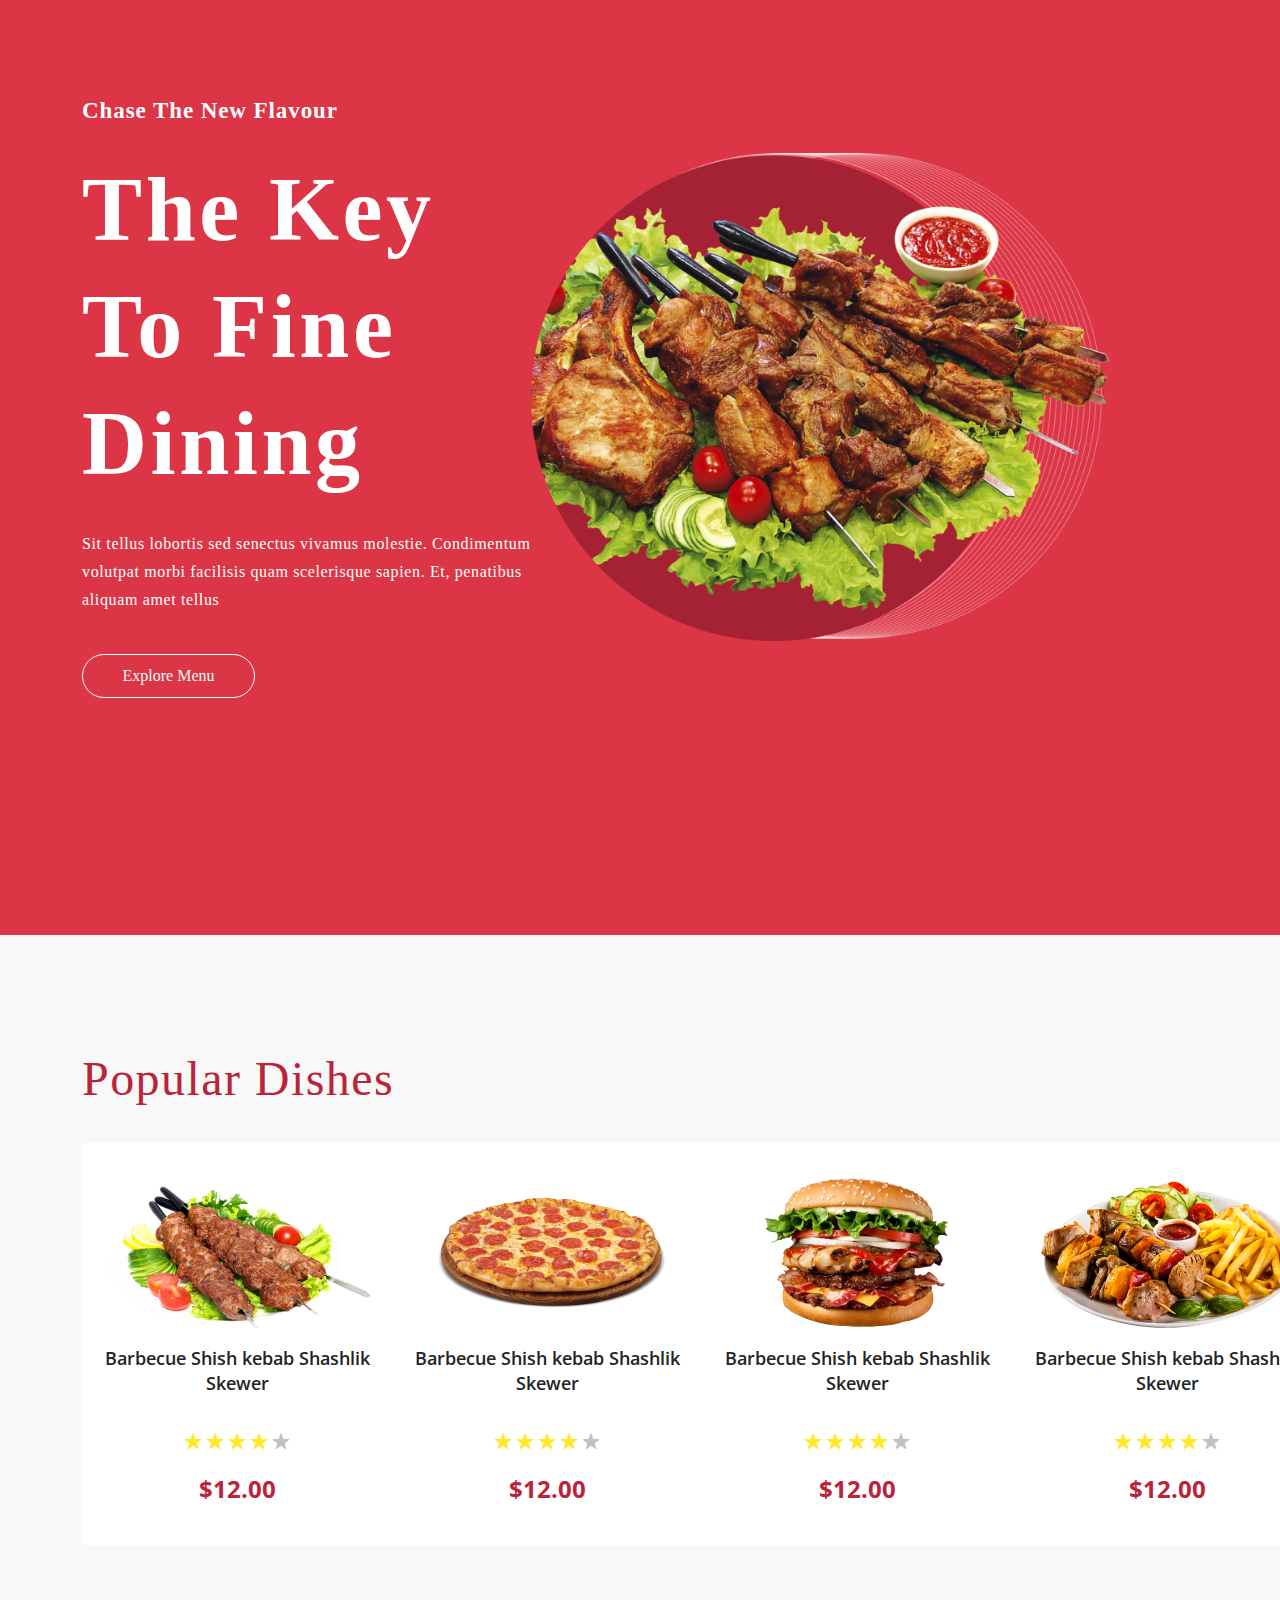
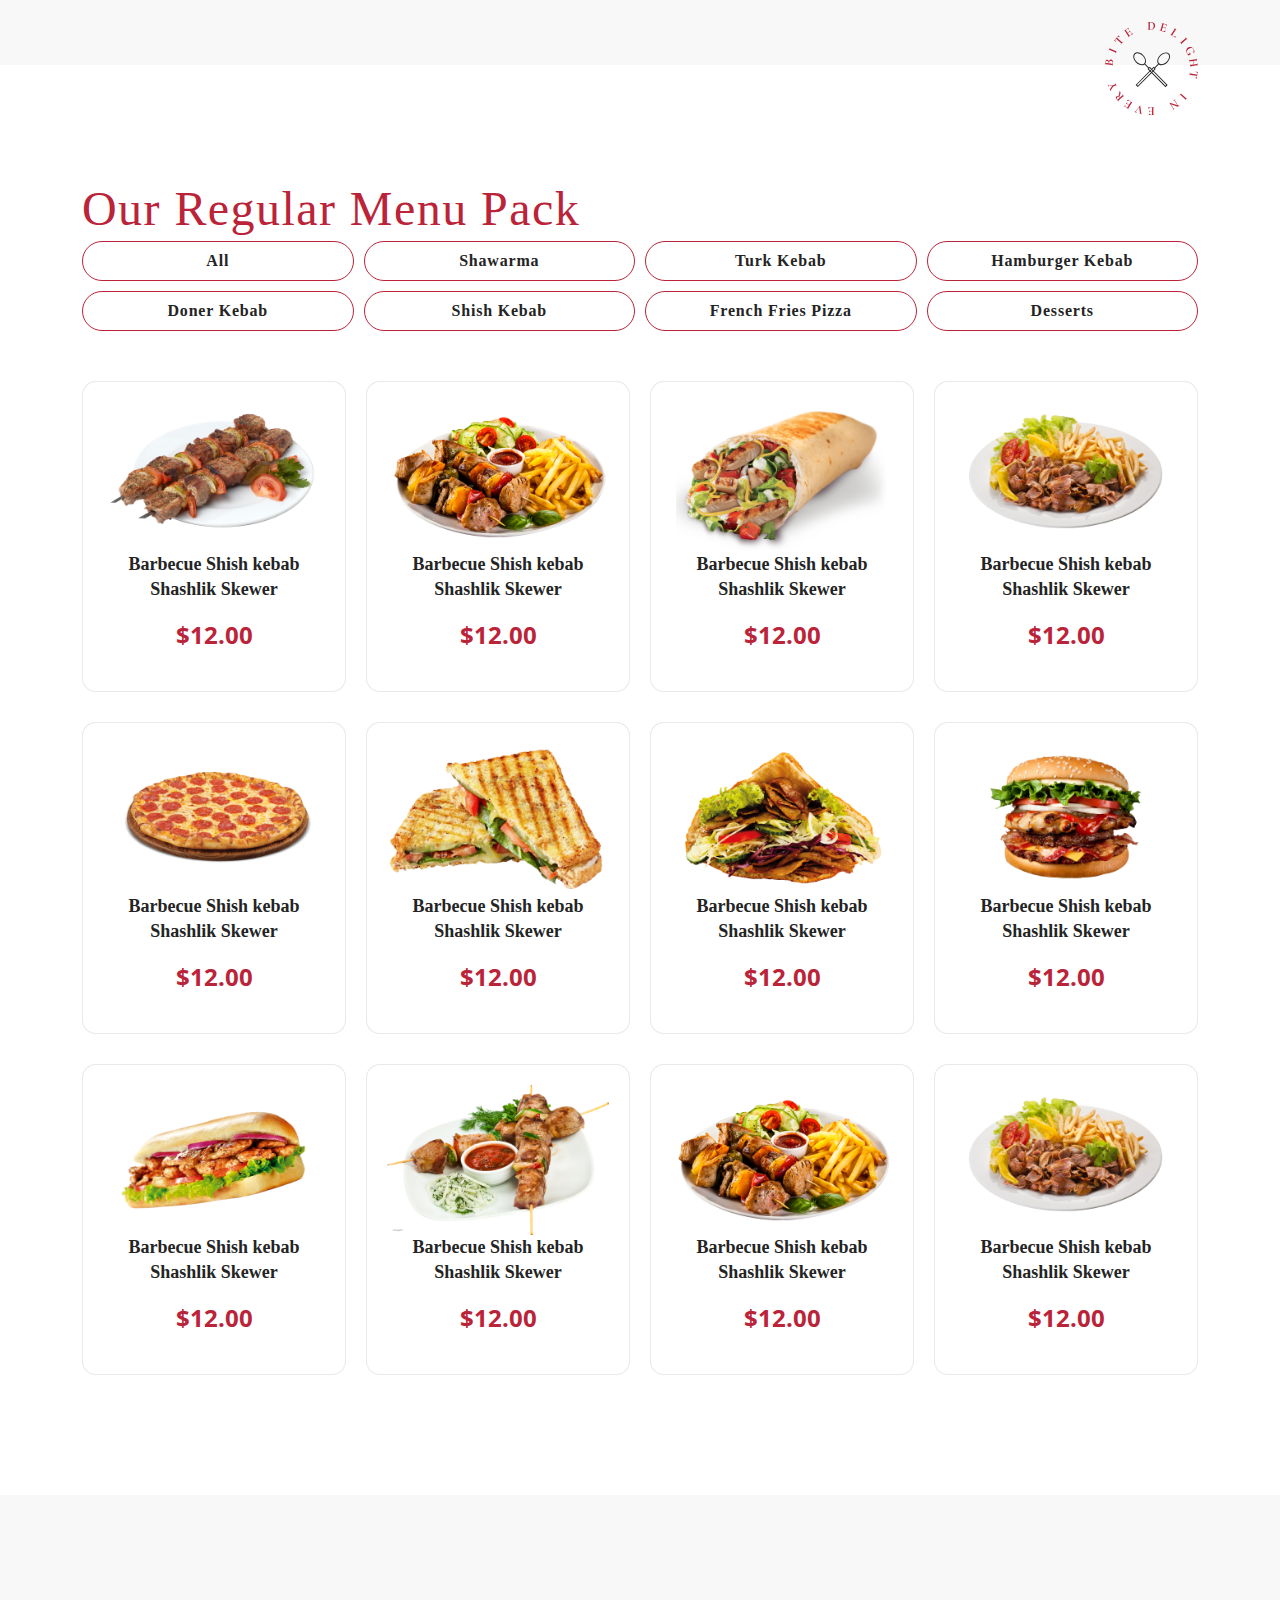
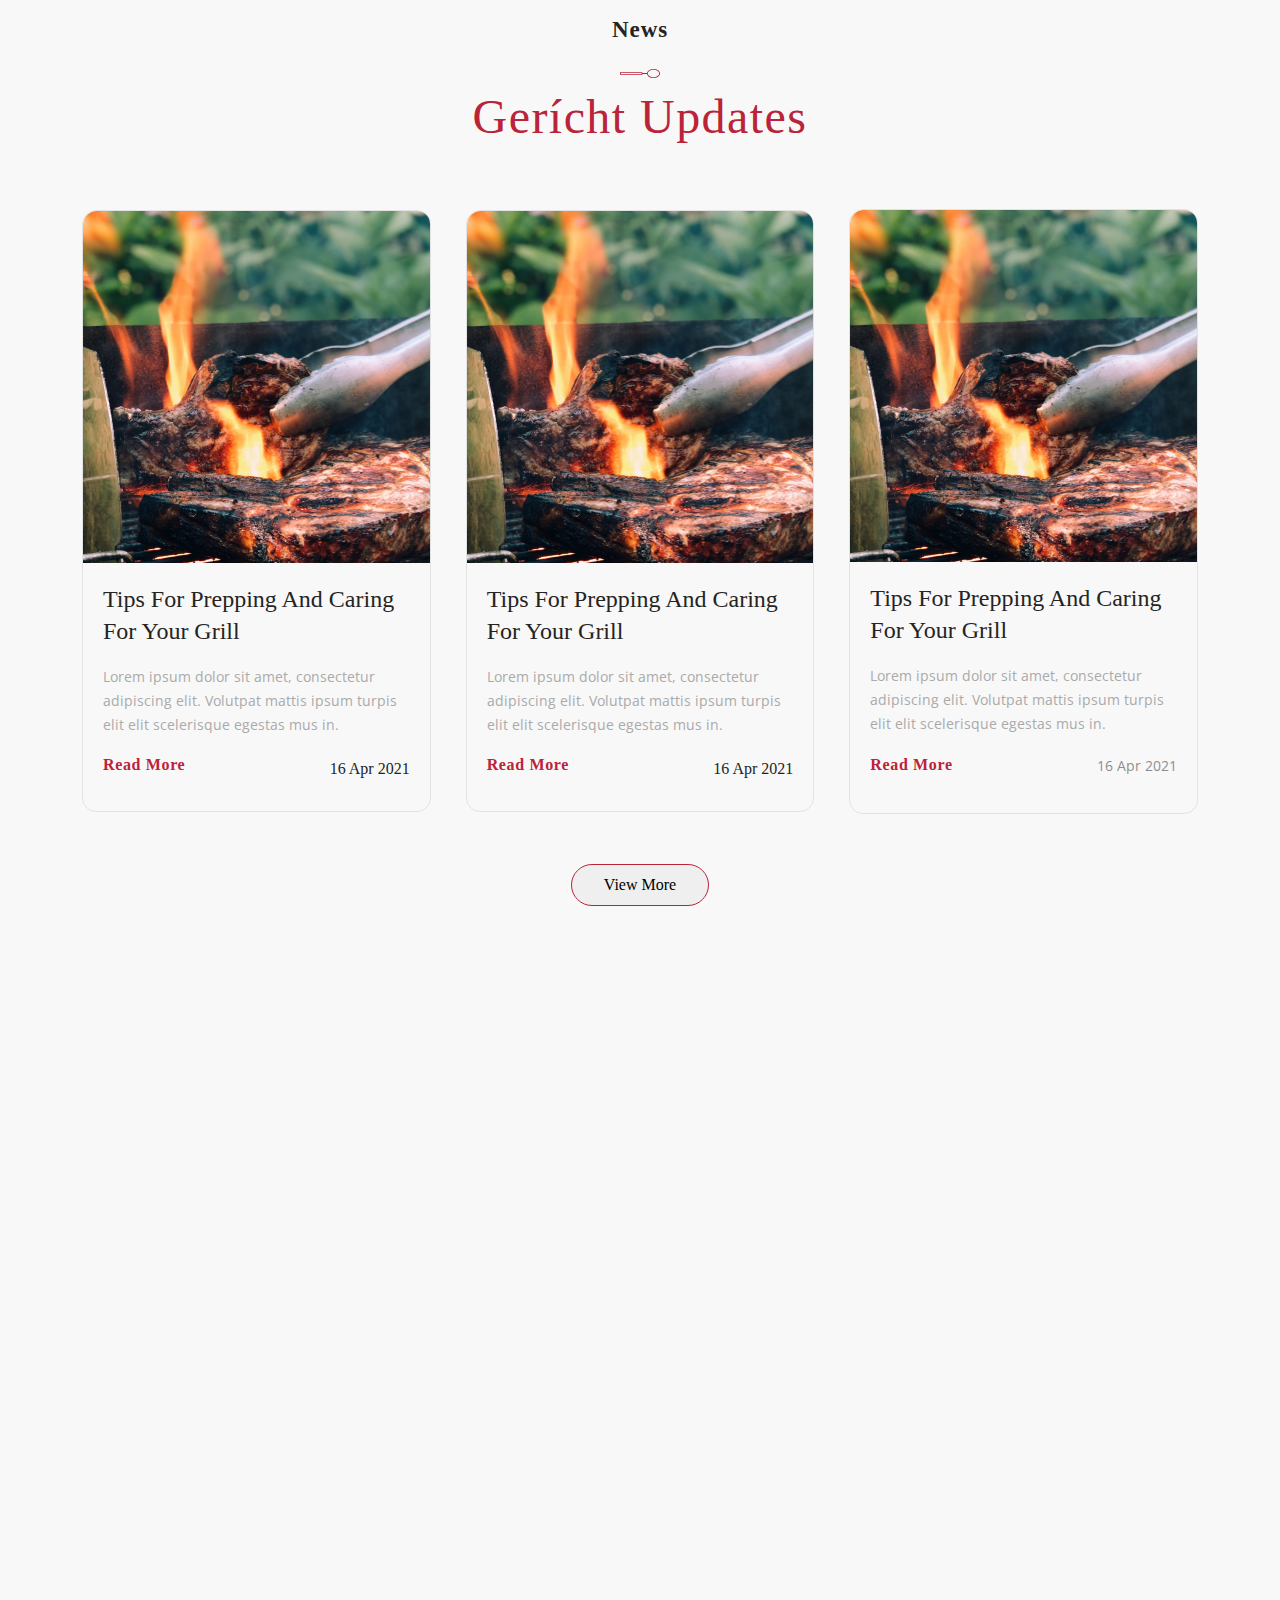
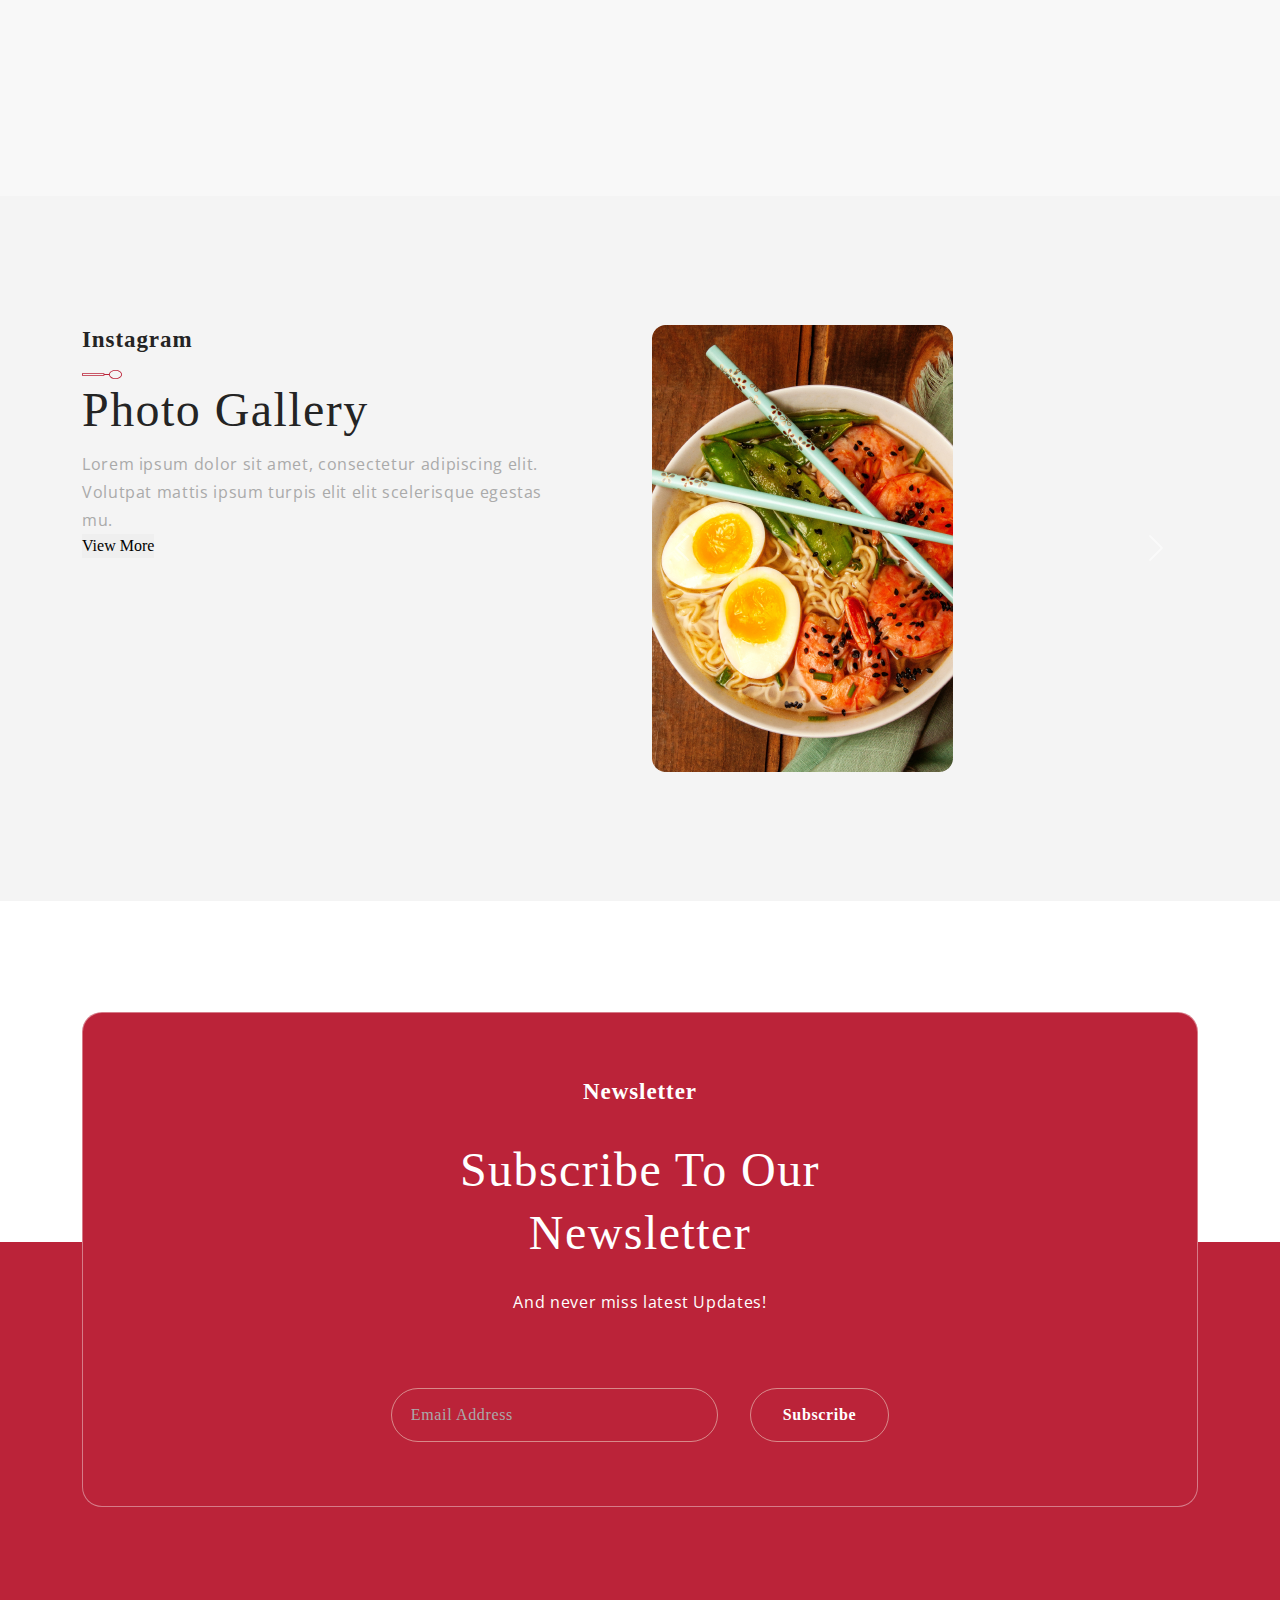
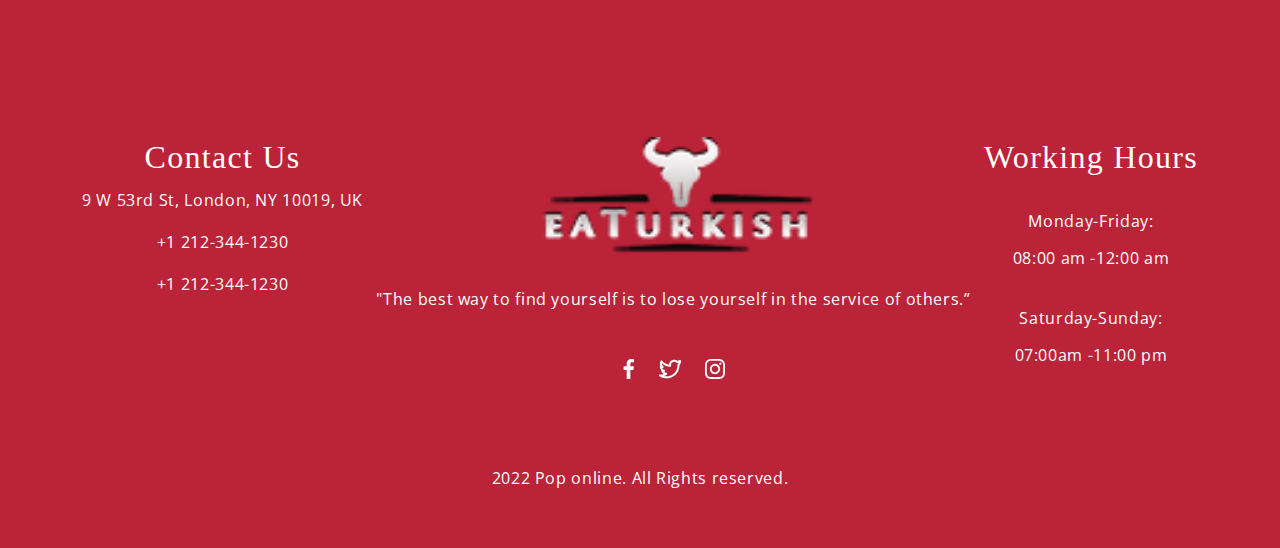
==== commit 9f9c474d: "main" ====
--- a/index.html
+++ b/index.html
@@ -333,7 +333,7 @@
                 <button class="more">View More</button>
               </div>
               <div class="mb2__elements__right">
-                <div class="owl-carousel owl-theme owl-carousel-2">
+                <!-- <div class="owl-carousel owl-theme owl-carousel-2">
                   <div class="item-1">
                     <div class="hover__insta">
                       <img src="images/home/icons/tennis.svg" alt="Instagram" />
@@ -379,13 +379,122 @@
                       <img src="images/home/icons/tennis.svg" alt="Instagram" />
                     </div>
                   </div>
+                </div> -->
+                <div
+                  id="carouselExampleFade"
+                  class="carousel slide carousel-fade container"
+                >
+                  <div class="carousel-inner">
+                    <div class="carousel-item active">
+                      <img
+                        src="images/home/main__bottom__2/carousel/1.png"
+                        class="d-block w-30 bor"
+                        alt="images/home/main__bottom__2/carousel/1.png"
+                      />
+                    </div>
+                    <div class="carousel-item">
+                      <img
+                        src="images/home/main__bottom__2/carousel/2.png"
+                        class="d-block w-30"
+                        alt="images/home/main__bottom__2/carousel/1.png"
+                      />
+                    </div>
+                    <div class="carousel-item">
+                      <img
+                        src="images/home/main__bottom__2/carousel/3.png"
+                        class="d-block w-30"
+                        alt="images/home/main__bottom__2/carousel/1.png"
+                      />
+                    </div>
+                  </div>
+                  <button
+                    class="carousel-control-prev prev-btn"
+                    type="button"
+                    data-bs-target="#carouselExampleFade"
+                    data-bs-slide="prev"
+                  >
+                    <span
+                      class="carousel-control-prev-icon"
+                      aria-hidden="true"
+                    ></span>
+                    <span class="visually-hidden">Previous</span>
+                  </button>
+                  <button
+                    class="carousel-control-next next-btn"
+                    type="button"
+                    data-bs-target="#carouselExampleFade"
+                    data-bs-slide="next"
+                  >
+                    <span
+                      class="carousel-control-next-icon"
+                      aria-hidden="true"
+                    ></span>
+                    <span class="visually-hidden">Next</span>
+                  </button>
                 </div>
               </div>
             </div>
           </div>
         </div>
       </div>
+      <div class="main__space"></div>
     </main>
+    <footer>
+      <div class="container">
+        <div class="footer__card">
+          <h1>Newsletter</h1>
+          <h2>Subscribe to Our Newsletter</h2>
+          <h3>And never miss latest Updates!</h3>
+          <form action="subscribing">
+            <input
+              type="email"
+              name="email"
+              id="email"
+              placeholder="Email Address"
+              required
+            />
+            <button type="submit">Subscribe</button>
+          </form>
+        </div>
+        <div class="footer__row__1">
+          <div class="footer__left">
+            <h1>Contact Us</h1>
+            <p>9 W 53rd St, London, NY 10019, UK</p>
+            <div class="nums">
+              <p>+1 212-344-1230</p>
+              <p>+1 212-344-1230</p>
+            </div>
+          </div>
+          <div class="footer__center">
+            <img src="images/logo.png" class="logo" alt="logo" />
+            <p>
+              "The best way to find yourself is to lose yourself in the service
+              of others.”
+            </p>
+            <div class="contacting">
+              <img src="images/home/icons/fb-min.svg" alt="fb" /><img
+                src="images/home/icons/tw-min.svg"
+                alt="twit"
+              /><img src="images/home/icons/insta-min.svg" alt="Instagram" />
+            </div>
+          </div>
+          <div class="footer__right">
+            <h1>Working Hours</h1>
+            <div class="schedule">
+              <p>Monday-Friday:</p>
+              <p>08:00 am -12:00 am</p>
+            </div>
+            <div class="schedule">
+              <p>Saturday-Sunday:</p>
+              <p>07:00am -11:00 pm</p>
+            </div>
+          </div>
+        </div>
+        <div class="footer__row__2">
+          <p>2022 Pop online. All Rights reserved.</p>
+        </div>
+      </div>
+    </footer>
     <script
       src="https://cdnjs.cloudflare.com/ajax/libs/jquery/3.6.4/jquery.min.js"
       integrity="sha512-pumBsjNRGGqkPzKHndZMaAG+bir374sORyzM3uulLV14lN5LyykqNk8eEeUlUkB3U0M4FApyaHraT65ihJhDpQ=="
--- a/css/index.min.css
+++ b/css/index.min.css
@@ -1 +1 @@
-@import"https://fonts.googleapis.com/css2?family=Dongle:wght@300;400;700&family=Inter:wght@100;200;300;400;500;600;700;800;900&family=Lato:ital,wght@0,100;0,300;0,400;0,700;0,900;1,100;1,300;1,400;1,700;1,900&family=Open+Sans:ital,wght@0,300;0,400;0,500;0,600;0,700;0,800;1,300;1,400;1,500;1,600;1,700;1,800&family=Roboto+Condensed:ital,wght@0,300;0,400;0,700;1,300;1,400;1,700&display=swap";@import"https://fonts.cdnfonts.com/css/cera-round-pro";*{margin:0;padding:0;font-family:"Cera Round Pro"}*,*::after,*::before{box-sizing:border-box}a{text-decoration:none}input:focus,textarea:focus{outline:none}button{cursor:pointer;border:none}.navbar-toggler-icon,.navbar-toggler-icon:focus{outline:none !important}.collapsed{outline:none !important}header .home{padding-top:96px;padding-bottom:237px}header .home__sides{display:flex;align-items:center;justify-content:space-between}header .home__sides__left{display:flex;flex-direction:column}header .home__sides__left p{margin-bottom:25px;font-weight:700;font-size:23px;line-height:130%;letter-spacing:.04em;text-transform:capitalize;font-feature-settings:"tnum" on,"lnum" on;color:#fff}header .home__sides__left h1{max-width:555px;font-weight:700;font-size:90px;line-height:130%;letter-spacing:.04em;text-transform:capitalize;color:#fff}header .home__sides__left span{max-width:453px;margin-top:20px;margin-bottom:40px;font-weight:400;font-size:16px;line-height:175%;letter-spacing:.04em;color:#fff}header .home__sides__left .home__btn{width:173px;height:44px;border:1px solid #fff;border-radius:100px;-webkit-border-radius:100px;-moz-border-radius:100px;-ms-border-radius:100px;-o-border-radius:100px}header .home__sides__right img{max-width:100%;height:auto}@media(max-width: 1200px){header .home__sides{flex-direction:column;gap:20px}header .home__sides__left{align-items:center}}@media(max-width: 540px){header .home__sides__left{text-align:center}}main{background:#f8f8f8}main .main__top{position:relative;padding-top:120px;padding-bottom:120px;display:flex !important;flex-direction:column}main .main__top h1{margin-bottom:40px;font-weight:500;font-size:48px;line-height:48px;letter-spacing:.03em;text-transform:capitalize;font-feature-settings:"tnum" on,"lnum" on;color:#bb2339}main .main__top .owl-carousel,main .main__top .owl-theme{display:flex}main .main__top .owl-carousel .owl-dots,main .main__top .owl-theme .owl-dots{display:none}main .main__top .owl-carousel .owl-dot span,main .main__top .owl-theme .owl-dot span{transition:all .5s ease !important;-webkit-transition:all .5s ease !important;-moz-transition:all .5s ease !important;-ms-transition:all .5s ease !important;-o-transition:all .5s ease !important}main .main__top .owl-carousel .owl-dot.active span,main .main__top .owl-theme .owl-dot.active span{display:inline-block;background-color:#f53838 !important}main .main__top .owl-carousel .owl-nav,main .main__top .owl-theme .owl-nav{position:absolute;top:-10px;right:35px;display:flex;gap:50px;align-items:center;-webkit-transform:translateY(-50%);-moz-transform:translateY(-50%);-ms-transform:translateY(-50%);-o-transform:translateY(-50%)}main .main__top .owl-carousel .owl-nav button *,main .main__top .owl-theme .owl-nav button *{position:absolute;top:-60px;display:flex;align-items:center;justify-content:center;background:#fff;padding:10px 10px 10px 15px;border:1px solid #646464;border-radius:6px;-webkit-border-radius:6px;-moz-border-radius:6px;-ms-border-radius:6px;-o-border-radius:6px}main .main__top .owl-carousel .owl-nav span,main .main__top .owl-theme .owl-nav span{font-size:40px;line-height:20px}main .main__top .owl-carousel .owl-nav span:hover,main .main__top .owl-theme .owl-nav span:hover{color:#000}main .main__top .owl-carousel .item,main .main__top .owl-theme .item{display:flex;flex-direction:column;text-align:center;padding:20px 20px 40px 20px;background:#fff}main .main__top .owl-carousel .item .contexts,main .main__top .owl-theme .item .contexts{display:flex;flex-direction:column;justify-content:center;align-items:center}main .main__top .owl-carousel .item .contexts p,main .main__top .owl-theme .item .contexts p{font-family:"Open Sans";font-weight:600;font-size:18px;line-height:25px;color:#242424}main .main__top .owl-carousel .item .contexts img,main .main__top .owl-theme .item .contexts img{margin-top:20px;margin-bottom:20px;max-width:108px}main .main__top .owl-carousel .item .contexts span,main .main__top .owl-theme .item .contexts span{font-family:"Open Sans";font-weight:700;font-size:24px;line-height:33px;text-align:center;color:#bb2339}@media(max-width: 540px){main .main__top .owl-carousel,main .main__top .owl-theme{margin-top:30px}}main .main__top .stylist{margin-top:71px;display:flex;align-items:center;justify-content:center;position:absolute;bottom:-50px;right:0;margin-right:0}main .main__top__2{background:#fff;padding-top:120px;padding-bottom:120px}main .main__top__2 .meal__list h1{text-align:left;font-weight:500;font-size:48px;line-height:48px;letter-spacing:.03em;text-transform:capitalize;font-feature-settings:"tnum" on,"lnum" on;color:#bb2339}main .main__top__2 .meal__list .meal__menus{display:flex;justify-content:space-between}main .main__top__2 .meal__list .meal__menus .meal{border:1px solid #bb2339;border-radius:100px;background:rgba(0,0,0,0);padding:5px 30px;font-weight:600;font-size:16px;line-height:175%;letter-spacing:.05em;text-transform:capitalize;color:#242424;transition:.5s;-webkit-border-radius:100px;-moz-border-radius:100px;-ms-border-radius:100px;-o-border-radius:100px;-webkit-transition:.5s;-moz-transition:.5s;-ms-transition:.5s;-o-transition:.5s}main .main__top__2 .meal__list .meal__menus .meal:hover{box-shadow:0px 5px 50px -10px red;transform:translateY(5px);-webkit-transform:translateY(5px);-moz-transform:translateY(5px);-ms-transform:translateY(5px);-o-transform:translateY(5px)}main .main__top__2 .meal__list .meal__menus .meal:focus{background:#bb2339;color:#fff}main .main__top__2 .meal__list .meal__menus .meal:focus:hover{transform:translateY(-5px);-webkit-transform:translateY(-5px);-moz-transform:translateY(-5px);-ms-transform:translateY(-5px);-o-transform:translateY(-5px)}@media(max-width: 1440px){main .main__top__2 .meal__list .meal__menus{display:grid;grid-template-columns:repeat(4, 1fr);grid-gap:10px 10px}}@media(max-width: 768px){main .main__top__2 .meal__list .meal__menus{grid-template-columns:repeat(2, 1fr)}}@media(max-width: 540px){main .main__top__2 .meal__list .meal__menus{grid-template-columns:repeat(1, 1fr)}}main .main__top__2 .meal__list .meal__cards{margin-top:50px;display:grid;grid-template-columns:repeat(4, 1fr);grid-gap:30px 20px}main .main__top__2 .meal__list .meal__cards .meal__card{display:flex;align-items:center;flex-direction:column;justify-content:center;text-align:center;padding:20px 20px 40px 20px;background:#fff;transition:.5s;border:1px solid rgba(36,36,36,.1);border-radius:14px;-webkit-border-radius:14px;-moz-border-radius:14px;-ms-border-radius:14px;-o-border-radius:14px;-webkit-transition:.5s;-moz-transition:.5s;-ms-transition:.5s;-o-transition:.5s}main .main__top__2 .meal__list .meal__cards .meal__card img{max-width:100%;height:auto}main .main__top__2 .meal__list .meal__cards .meal__card p{font-weight:600;font-size:18px;line-height:25px;text-align:center;color:#242424}main .main__top__2 .meal__list .meal__cards .meal__card span{font-family:"Open Sans";font-weight:700;font-size:24px;line-height:33px;text-align:center;color:#bb2339}main .main__top__2 .meal__list .meal__cards .meal__card:hover{box-shadow:0px 2px 20px -5px red;transform:translateY(-2px);-webkit-transform:translateY(-2px);-moz-transform:translateY(-2px);-ms-transform:translateY(-2px);-o-transform:translateY(-2px)}@media(max-width: 768px){main .main__top__2 .meal__list .meal__cards{grid-template-columns:auto auto}}@media(max-width: 540px){main .main__top__2 .meal__list .meal__cards{grid-template-columns:auto}}main .main__center__2__elements{display:flex;align-items:center;justify-content:center;flex-direction:column;padding-top:120px;padding-bottom:120px}main .main__center__2__elements p{font-weight:700;font-size:23px;line-height:130%;letter-spacing:.04em;text-transform:capitalize;font-feature-settings:"tnum" on,"lnum" on;color:#242424}main .main__center__2__elements img{margin-top:8px;margin-bottom:8px;max-width:100%;height:auto}main .main__center__2__elements h1{margin-bottom:60px;font-weight:500;font-size:48px;line-height:130%;letter-spacing:.03em;text-transform:capitalize;font-feature-settings:"tnum" on,"lnum" on;color:#bb2339}main .main__center__2__elements .more{margin-top:50px;padding:8px 32px;border:1px solid #bb2339;border-radius:100px;-webkit-border-radius:100px;-moz-border-radius:100px;-ms-border-radius:100px;-o-border-radius:100px}main .main__center__2__elements .upd__cards{display:flex;align-items:center;gap:35px}main .main__center__2__elements .upd__cards .upd__card{max-width:410px;display:flex;flex-direction:column;border:1px solid rgba(36,36,36,.1);border-radius:14px;-webkit-border-radius:14px;-moz-border-radius:14px;-ms-border-radius:14px;-o-border-radius:14px;overflow:hidden}main .main__center__2__elements .upd__cards .upd__card .card__body{height:352px;background:url("../../images/home/main__center__2/cards/1.png")}main .main__center__2__elements .upd__cards .upd__card .card__footer{display:flex;flex-direction:column;padding:20px 20px 30px 20px}main .main__center__2__elements .upd__cards .upd__card .card__footer h2{font-weight:500;font-size:24px;line-height:32px;text-transform:capitalize;font-feature-settings:"tnum" on,"lnum" on;color:#242424}main .main__center__2__elements .upd__cards .upd__card .card__footer span{margin-top:10px;margin-bottom:20px;font-family:"Open Sans";font-weight:400;font-size:14px;line-height:24px;color:#aaa}main .main__center__2__elements .upd__cards .upd__card .card__footer .footer__bottom{display:flex;align-items:center;justify-content:space-between}main .main__center__2__elements .upd__cards .upd__card .card__footer .footer__bottom h3{font-weight:700;font-size:16px;line-height:16px;letter-spacing:.04em;color:#bb2339}main .main__center__2__elements .upd__cards .upd__card .card__footer .footer__bottom h4{font-family:"Open Sans";font-style:normal;font-weight:400;font-size:14px;line-height:19px;color:#242424;opacity:.5}@media(max-width: 992px){main .main__center__2__elements .card__footer{text-align:center}main .main__center__2__elements .card__footer .footer__bottom{margin-top:10px;display:flex;flex-direction:column}}@media(max-width: 768px){main .main__center__2__elements .upd__cards{display:flex;flex-direction:column}}main .main__bottom__2{background:#f4f4f4}main .main__bottom__2__elements{display:grid;grid-template-columns:repeat(2, 1fr)}main .main__bottom__2__elements .mb2__elements__left{display:flex;flex-direction:column;align-items:start}main .main__bottom__2__elements .mb2__elements__left p{font-weight:700;font-size:23px;line-height:130%;letter-spacing:.04em;text-transform:capitalize;font-feature-settings:"tnum" on,"lnum" on;color:#242424}main .main__bottom__2__elements .mb2__elements__left h1{font-weight:500;font-size:48px;line-height:130%;text-align:center;letter-spacing:.03em;text-transform:capitalize;font-feature-settings:"tnum" on,"lnum" on;color:#242424}main .main__bottom__2__elements .mb2__elements__left span{max-width:491px;font-family:"Open Sans";font-style:normal;font-weight:400;font-size:16px;line-height:175%;letter-spacing:.04em;color:#aaa}main .main__bottom__2__elements .mb2__elements__right .owl-carousel-2,main .main__bottom__2__elements .mb2__elements__right .owl-theme-2{display:flex}main .main__bottom__2__elements .mb2__elements__right .owl-carousel-2 .owl-dots,main .main__bottom__2__elements .mb2__elements__right .owl-theme-2 .owl-dots{display:none}main .main__bottom__2__elements .mb2__elements__right .owl-carousel-2 .owl-dot span,main .main__bottom__2__elements .mb2__elements__right .owl-theme-2 .owl-dot span{transition:all .5s ease !important;-webkit-transition:all .5s ease !important;-moz-transition:all .5s ease !important;-ms-transition:all .5s ease !important;-o-transition:all .5s ease !important}main .main__bottom__2__elements .mb2__elements__right .owl-carousel-2 .owl-dot.active span,main .main__bottom__2__elements .mb2__elements__right .owl-theme-2 .owl-dot.active span{display:inline-block;background-color:#f53838 !important}main .main__bottom__2__elements .mb2__elements__right .owl-carousel-2 .owl-nav,main .main__bottom__2__elements .mb2__elements__right .owl-theme-2 .owl-nav{display:flex;gap:50px;align-items:center;-webkit-transform:translateY(-50%);-moz-transform:translateY(-50%);-ms-transform:translateY(-50%);-o-transform:translateY(-50%)}main .main__bottom__2__elements .mb2__elements__right .owl-carousel-2 .owl-nav button *,main .main__bottom__2__elements .mb2__elements__right .owl-theme-2 .owl-nav button *{display:flex;align-items:center;justify-content:center;background:#fff;padding:10px 10px 10px 15px;border:1px solid #646464;border-radius:6px;-webkit-border-radius:6px;-moz-border-radius:6px;-ms-border-radius:6px;-o-border-radius:6px}main .main__bottom__2__elements .mb2__elements__right .owl-carousel-2 .owl-nav span,main .main__bottom__2__elements .mb2__elements__right .owl-theme-2 .owl-nav span{font-size:40px;line-height:20px}main .main__bottom__2__elements .mb2__elements__right .owl-carousel-2 .owl-nav span:hover,main .main__bottom__2__elements .mb2__elements__right .owl-theme-2 .owl-nav span:hover{color:#000}main .main__bottom__2__elements .mb2__elements__right .owl-carousel-2 .item-1,main .main__bottom__2__elements .mb2__elements__right .owl-theme-2 .item-1{max-width:301px;height:447px;background:url("../../images/home/main__bottom__2/carousel/1.png")}main .main__bottom__2__elements .mb2__elements__right .owl-carousel-2 .item-1 .hover__insta,main .main__bottom__2__elements .mb2__elements__right .owl-theme-2 .item-1 .hover__insta{display:none}main .main__bottom__2__elements .mb2__elements__right .owl-carousel-2 .item-2,main .main__bottom__2__elements .mb2__elements__right .owl-theme-2 .item-2{max-width:301px;height:447px;background:url("../../images/home/main__bottom__2/carousel/2.png")}main .main__bottom__2__elements .mb2__elements__right .owl-carousel-2 .item-2 .hover__insta,main .main__bottom__2__elements .mb2__elements__right .owl-theme-2 .item-2 .hover__insta{display:none}main .main__bottom__2__elements .mb2__elements__right .owl-carousel-2 .item-3,main .main__bottom__2__elements .mb2__elements__right .owl-theme-2 .item-3{max-width:301px;height:447px;background:url("../../images/home/main__bottom__2/carousel/3.png")}main .main__bottom__2__elements .mb2__elements__right .owl-carousel-2 .item-3 .hover__insta,main .main__bottom__2__elements .mb2__elements__right .owl-theme-2 .item-3 .hover__insta{display:none}+@import"https://fonts.googleapis.com/css2?family=Dongle:wght@300;400;700&family=Inter:wght@100;200;300;400;500;600;700;800;900&family=Lato:ital,wght@0,100;0,300;0,400;0,700;0,900;1,100;1,300;1,400;1,700;1,900&family=Open+Sans:ital,wght@0,300;0,400;0,500;0,600;0,700;0,800;1,300;1,400;1,500;1,600;1,700;1,800&family=Roboto+Condensed:ital,wght@0,300;0,400;0,700;1,300;1,400;1,700&display=swap";@import"https://fonts.cdnfonts.com/css/cera-round-pro";*{margin:0;padding:0;font-family:"Cera Round Pro"}*,*::after,*::before{box-sizing:border-box}a{text-decoration:none}input:focus,textarea:focus{outline:none}button{cursor:pointer;border:none}.navbar-toggler-icon,.navbar-toggler-icon:focus{outline:none !important}.collapsed{outline:none !important}header .home{padding-top:96px;padding-bottom:237px}header .home__sides{display:flex;align-items:center;justify-content:space-between}header .home__sides__left{display:flex;flex-direction:column}header .home__sides__left p{margin-bottom:25px;font-weight:700;font-size:23px;line-height:130%;letter-spacing:.04em;text-transform:capitalize;font-feature-settings:"tnum" on,"lnum" on;color:#fff}header .home__sides__left h1{max-width:555px;font-weight:700;font-size:90px;line-height:130%;letter-spacing:.04em;text-transform:capitalize;color:#fff}header .home__sides__left span{max-width:453px;margin-top:20px;margin-bottom:40px;font-weight:400;font-size:16px;line-height:175%;letter-spacing:.04em;color:#fff}header .home__sides__left .home__btn{width:173px;height:44px;border:1px solid #fff;border-radius:100px;-webkit-border-radius:100px;-moz-border-radius:100px;-ms-border-radius:100px;-o-border-radius:100px}header .home__sides__right img{max-width:100%;height:auto}@media(max-width: 1200px){header .home__sides{flex-direction:column;gap:20px}header .home__sides__left{align-items:center}}@media(max-width: 540px){header .home__sides__left{text-align:center}}main{background:#f8f8f8}main .main__top{position:relative;padding-top:120px;padding-bottom:120px;display:flex !important;flex-direction:column}main .main__top h1{margin-bottom:40px;font-weight:500;font-size:48px;line-height:48px;letter-spacing:.03em;text-transform:capitalize;font-feature-settings:"tnum" on,"lnum" on;color:#bb2339}main .main__top .owl-carousel,main .main__top .owl-theme{display:flex}main .main__top .owl-carousel .owl-dots,main .main__top .owl-theme .owl-dots{display:none}main .main__top .owl-carousel .owl-dot span,main .main__top .owl-theme .owl-dot span{transition:all .5s ease !important;-webkit-transition:all .5s ease !important;-moz-transition:all .5s ease !important;-ms-transition:all .5s ease !important;-o-transition:all .5s ease !important}main .main__top .owl-carousel .owl-dot.active span,main .main__top .owl-theme .owl-dot.active span{display:inline-block;background-color:#f53838 !important}main .main__top .owl-carousel .owl-nav,main .main__top .owl-theme .owl-nav{position:absolute;top:-10px;right:35px;display:flex;gap:50px;align-items:center;-webkit-transform:translateY(-50%);-moz-transform:translateY(-50%);-ms-transform:translateY(-50%);-o-transform:translateY(-50%)}main .main__top .owl-carousel .owl-nav button *,main .main__top .owl-theme .owl-nav button *{position:absolute;top:-60px;display:flex;align-items:center;justify-content:center;background:#fff;padding:10px 10px 10px 15px;border:1px solid #646464;border-radius:6px;-webkit-border-radius:6px;-moz-border-radius:6px;-ms-border-radius:6px;-o-border-radius:6px}main .main__top .owl-carousel .owl-nav span,main .main__top .owl-theme .owl-nav span{font-size:40px;line-height:20px}main .main__top .owl-carousel .owl-nav span:hover,main .main__top .owl-theme .owl-nav span:hover{color:#000}main .main__top .owl-carousel .item,main .main__top .owl-theme .item{display:flex;flex-direction:column;text-align:center;padding:20px 20px 40px 20px;background:#fff}main .main__top .owl-carousel .item .contexts,main .main__top .owl-theme .item .contexts{display:flex;flex-direction:column;justify-content:center;align-items:center}main .main__top .owl-carousel .item .contexts p,main .main__top .owl-theme .item .contexts p{font-family:"Open Sans";font-weight:600;font-size:18px;line-height:25px;color:#242424}main .main__top .owl-carousel .item .contexts img,main .main__top .owl-theme .item .contexts img{margin-top:20px;margin-bottom:20px;max-width:108px}main .main__top .owl-carousel .item .contexts span,main .main__top .owl-theme .item .contexts span{font-family:"Open Sans";font-weight:700;font-size:24px;line-height:33px;text-align:center;color:#bb2339}@media(max-width: 540px){main .main__top .owl-carousel,main .main__top .owl-theme{margin-top:30px}}main .main__top .stylist{margin-top:71px;display:flex;align-items:center;justify-content:center;position:absolute;bottom:-50px;right:0;margin-right:0}main .main__top__2{background:#fff;padding-top:120px;padding-bottom:120px}main .main__top__2 .meal__list h1{text-align:left;font-weight:500;font-size:48px;line-height:48px;letter-spacing:.03em;text-transform:capitalize;font-feature-settings:"tnum" on,"lnum" on;color:#bb2339}main .main__top__2 .meal__list .meal__menus{display:flex;justify-content:space-between}main .main__top__2 .meal__list .meal__menus .meal{border:1px solid #bb2339;border-radius:100px;background:rgba(0,0,0,0);padding:5px 30px;font-weight:600;font-size:16px;line-height:175%;letter-spacing:.05em;text-transform:capitalize;color:#242424;transition:.5s;-webkit-border-radius:100px;-moz-border-radius:100px;-ms-border-radius:100px;-o-border-radius:100px;-webkit-transition:.5s;-moz-transition:.5s;-ms-transition:.5s;-o-transition:.5s}main .main__top__2 .meal__list .meal__menus .meal:hover{box-shadow:0px 5px 50px -10px red;transform:translateY(5px);-webkit-transform:translateY(5px);-moz-transform:translateY(5px);-ms-transform:translateY(5px);-o-transform:translateY(5px)}main .main__top__2 .meal__list .meal__menus .meal:focus{background:#bb2339;color:#fff}main .main__top__2 .meal__list .meal__menus .meal:focus:hover{transform:translateY(-5px);-webkit-transform:translateY(-5px);-moz-transform:translateY(-5px);-ms-transform:translateY(-5px);-o-transform:translateY(-5px)}@media(max-width: 1440px){main .main__top__2 .meal__list .meal__menus{display:grid;grid-template-columns:repeat(4, 1fr);grid-gap:10px 10px}}@media(max-width: 768px){main .main__top__2 .meal__list .meal__menus{grid-template-columns:repeat(2, 1fr)}}@media(max-width: 540px){main .main__top__2 .meal__list .meal__menus{grid-template-columns:repeat(1, 1fr)}}main .main__top__2 .meal__list .meal__cards{margin-top:50px;display:grid;grid-template-columns:repeat(4, 1fr);grid-gap:30px 20px}main .main__top__2 .meal__list .meal__cards .meal__card{display:flex;align-items:center;flex-direction:column;justify-content:center;text-align:center;padding:20px 20px 40px 20px;background:#fff;transition:.5s;border:1px solid rgba(36,36,36,.1);border-radius:14px;-webkit-border-radius:14px;-moz-border-radius:14px;-ms-border-radius:14px;-o-border-radius:14px;-webkit-transition:.5s;-moz-transition:.5s;-ms-transition:.5s;-o-transition:.5s}main .main__top__2 .meal__list .meal__cards .meal__card img{max-width:100%;height:auto}main .main__top__2 .meal__list .meal__cards .meal__card p{font-weight:600;font-size:18px;line-height:25px;text-align:center;color:#242424}main .main__top__2 .meal__list .meal__cards .meal__card span{font-family:"Open Sans";font-weight:700;font-size:24px;line-height:33px;text-align:center;color:#bb2339}main .main__top__2 .meal__list .meal__cards .meal__card:hover{box-shadow:0px 2px 20px -5px red;transform:translateY(-2px);-webkit-transform:translateY(-2px);-moz-transform:translateY(-2px);-ms-transform:translateY(-2px);-o-transform:translateY(-2px)}@media(max-width: 768px){main .main__top__2 .meal__list .meal__cards{grid-template-columns:auto auto}}@media(max-width: 540px){main .main__top__2 .meal__list .meal__cards{grid-template-columns:auto}}main .main__center__2__elements{display:flex;align-items:center;justify-content:center;flex-direction:column;padding-top:120px;padding-bottom:120px}main .main__center__2__elements p{font-weight:700;font-size:23px;line-height:130%;letter-spacing:.04em;text-transform:capitalize;font-feature-settings:"tnum" on,"lnum" on;color:#242424}main .main__center__2__elements img{margin-top:8px;margin-bottom:8px;max-width:100%;height:auto}main .main__center__2__elements h1{margin-bottom:60px;font-weight:500;font-size:48px;line-height:130%;letter-spacing:.03em;text-transform:capitalize;font-feature-settings:"tnum" on,"lnum" on;color:#bb2339}main .main__center__2__elements .more{margin-top:50px;padding:8px 32px;border:1px solid #bb2339;border-radius:100px;-webkit-border-radius:100px;-moz-border-radius:100px;-ms-border-radius:100px;-o-border-radius:100px}main .main__center__2__elements .upd__cards{display:flex;align-items:center;gap:35px}main .main__center__2__elements .upd__cards .upd__card{max-width:410px;display:flex;flex-direction:column;border:1px solid rgba(36,36,36,.1);border-radius:14px;-webkit-border-radius:14px;-moz-border-radius:14px;-ms-border-radius:14px;-o-border-radius:14px;overflow:hidden}main .main__center__2__elements .upd__cards .upd__card .card__body{height:352px;background:url("../../images/home/main__center__2/cards/1.png")}main .main__center__2__elements .upd__cards .upd__card .card__footer{display:flex;flex-direction:column;padding:20px 20px 30px 20px}main .main__center__2__elements .upd__cards .upd__card .card__footer h2{font-weight:500;font-size:24px;line-height:32px;text-transform:capitalize;font-feature-settings:"tnum" on,"lnum" on;color:#242424}main .main__center__2__elements .upd__cards .upd__card .card__footer span{margin-top:10px;margin-bottom:20px;font-family:"Open Sans";font-weight:400;font-size:14px;line-height:24px;color:#aaa}main .main__center__2__elements .upd__cards .upd__card .card__footer .footer__bottom{display:flex;align-items:center;justify-content:space-between}main .main__center__2__elements .upd__cards .upd__card .card__footer .footer__bottom h3{font-weight:700;font-size:16px;line-height:16px;letter-spacing:.04em;color:#bb2339}main .main__center__2__elements .upd__cards .upd__card .card__footer .footer__bottom h4{font-family:"Open Sans";font-style:normal;font-weight:400;font-size:14px;line-height:19px;color:#242424;opacity:.5}@media(max-width: 992px){main .main__center__2__elements .card__footer{text-align:center}main .main__center__2__elements .card__footer .footer__bottom{margin-top:10px;display:flex;flex-direction:column}}@media(max-width: 768px){main .main__center__2__elements .upd__cards{display:flex;flex-direction:column}}main .main__bottom__2{background:#f4f4f4}main .main__bottom__2__elements{padding-top:129px;padding-bottom:129px;display:grid;grid-template-columns:repeat(2, 1fr)}main .main__bottom__2__elements .mb2__elements__left{display:flex;flex-direction:column;align-items:start}main .main__bottom__2__elements .mb2__elements__left p{font-weight:700;font-size:23px;line-height:130%;letter-spacing:.04em;text-transform:capitalize;font-feature-settings:"tnum" on,"lnum" on;color:#242424}main .main__bottom__2__elements .mb2__elements__left h1{font-weight:500;font-size:48px;line-height:130%;text-align:center;letter-spacing:.03em;text-transform:capitalize;font-feature-settings:"tnum" on,"lnum" on;color:#242424}main .main__bottom__2__elements .mb2__elements__left span{max-width:491px;font-family:"Open Sans";font-style:normal;font-weight:400;font-size:16px;line-height:175%;letter-spacing:.04em;color:#aaa}main .main__bottom__2__elements .mb2__elements__right .next-btn{margin-left:30px}main .main__space{max-width:100%;height:341px;background:#fff}footer{position:relative;background:#bb2339;width:100%;padding-bottom:40px}footer .footer__card{padding-top:64px;padding-bottom:64px;padding-left:297px;padding-right:297px;position:relative;top:-230px;background:#bb2339;display:flex;flex-direction:column;align-items:center;justify-content:center;text-align:center;border:1px solid rgba(255,255,255,.4);border-radius:20px;transition:.5s;-webkit-border-radius:20px;-moz-border-radius:20px;-ms-border-radius:20px;-o-border-radius:20px;-webkit-transition:.5s;-moz-transition:.5s;-ms-transition:.5s;-o-transition:.5s}footer .footer__card h1{font-weight:700;font-size:23px;font-size:23px;line-height:130%;letter-spacing:.04em;text-transform:capitalize;font-feature-settings:"tnum" on,"lnum" on;color:#fff}footer .footer__card h2{margin-top:25px;margin-bottom:24px;font-weight:500;font-size:48px;line-height:130%;text-align:center;letter-spacing:.03em;text-transform:capitalize;font-feature-settings:"tnum" on,"lnum" on;color:#fff}footer .footer__card h3{font-family:"Open Sans";font-weight:400;font-size:16px;line-height:175%;text-align:center;letter-spacing:.04em;color:#fff}footer .footer__card form{width:100%;margin-top:64px;display:flex;align-items:center;justify-content:center;gap:32px}footer .footer__card form input{max-width:635px;outline:none;padding-top:12px;padding-bottom:12px;padding-left:19px;padding-right:100px;background:rgba(0,0,0,0);border:1px solid rgba(245,239,219,.5);border-radius:100px;font-weight:700;font-size:16px;line-height:175%;letter-spacing:.04em;color:#fff;-webkit-border-radius:100px;-moz-border-radius:100px;-ms-border-radius:100px;-o-border-radius:100px}footer .footer__card form input::-moz-placeholder{font-weight:500;font-size:16px;line-height:175%;text-align:left;letter-spacing:.04em;text-transform:capitalize;font-feature-settings:"tnum" on,"lnum" on;color:#aaa}footer .footer__card form input::placeholder{font-weight:500;font-size:16px;line-height:175%;text-align:left;letter-spacing:.04em;text-transform:capitalize;font-feature-settings:"tnum" on,"lnum" on;color:#aaa}footer .footer__card form button{padding:12px 32px;background:rgba(0,0,0,0);border:1px solid rgba(245,239,219,.5);border-radius:100px;-webkit-border-radius:100px;-moz-border-radius:100px;-ms-border-radius:100px;-o-border-radius:100px;font-weight:700;font-size:16px;line-height:175%;letter-spacing:.04em;color:#fff}@media(max-width: 1194px){footer .footer__card{top:-300px}footer .footer__card form{display:flex;flex-direction:column}}footer .footer__card:hover{box-shadow:22px 30px 95px 10px rgba(86,86,86,.2)}footer .footer__row__1{display:flex;align-items:start;justify-content:space-between}footer .footer__row__1 .footer__left{display:flex;flex-direction:column;align-items:center}footer .footer__row__1 .footer__left h1{font-weight:400;font-size:32px;line-height:130%;letter-spacing:.04em;text-transform:capitalize;font-feature-settings:"tnum" on,"lnum" on;color:#fff}footer .footer__row__1 .footer__left p{font-family:"Open Sans";font-style:normal;font-weight:400;font-size:16px;line-height:26px;letter-spacing:.04em;color:#fff}footer .footer__row__1 .footer__left .nums{display:flex;flex-direction:column}footer .footer__row__1 .footer__center{display:flex;flex-direction:column;align-items:center}footer .footer__row__1 .footer__center .logo{width:336px;height:auto}footer .footer__row__1 .footer__center p{margin-top:32px;margin-bottom:47px;font-family:"Open Sans";font-style:normal;font-weight:400;font-size:16px;line-height:26px;text-align:center;letter-spacing:.04em;color:#fff}footer .footer__row__1 .footer__center .contacting{display:flex;align-items:center;gap:24px}footer .footer__row__1 .footer__right{display:flex;flex-direction:column;align-items:center}footer .footer__row__1 .footer__right h1{font-weight:400;font-size:32px;line-height:130%;letter-spacing:.04em;text-transform:capitalize;font-feature-settings:"tnum" on,"lnum" on;color:#fff}footer .footer__row__1 .footer__right .schedule{margin-top:24px;display:flex;flex-direction:column;gap:1px}footer .footer__row__1 .footer__right .schedule p{font-family:"Open Sans";font-style:normal;font-weight:400;font-size:16px;line-height:20px;text-align:center;letter-spacing:.04em;color:#fff}footer .footer__row__2{margin-top:83px}footer .footer__row__2 p{font-family:"Open Sans";font-style:normal;font-weight:400;font-size:16px;line-height:175%;text-align:center;letter-spacing:.04em;color:#fff}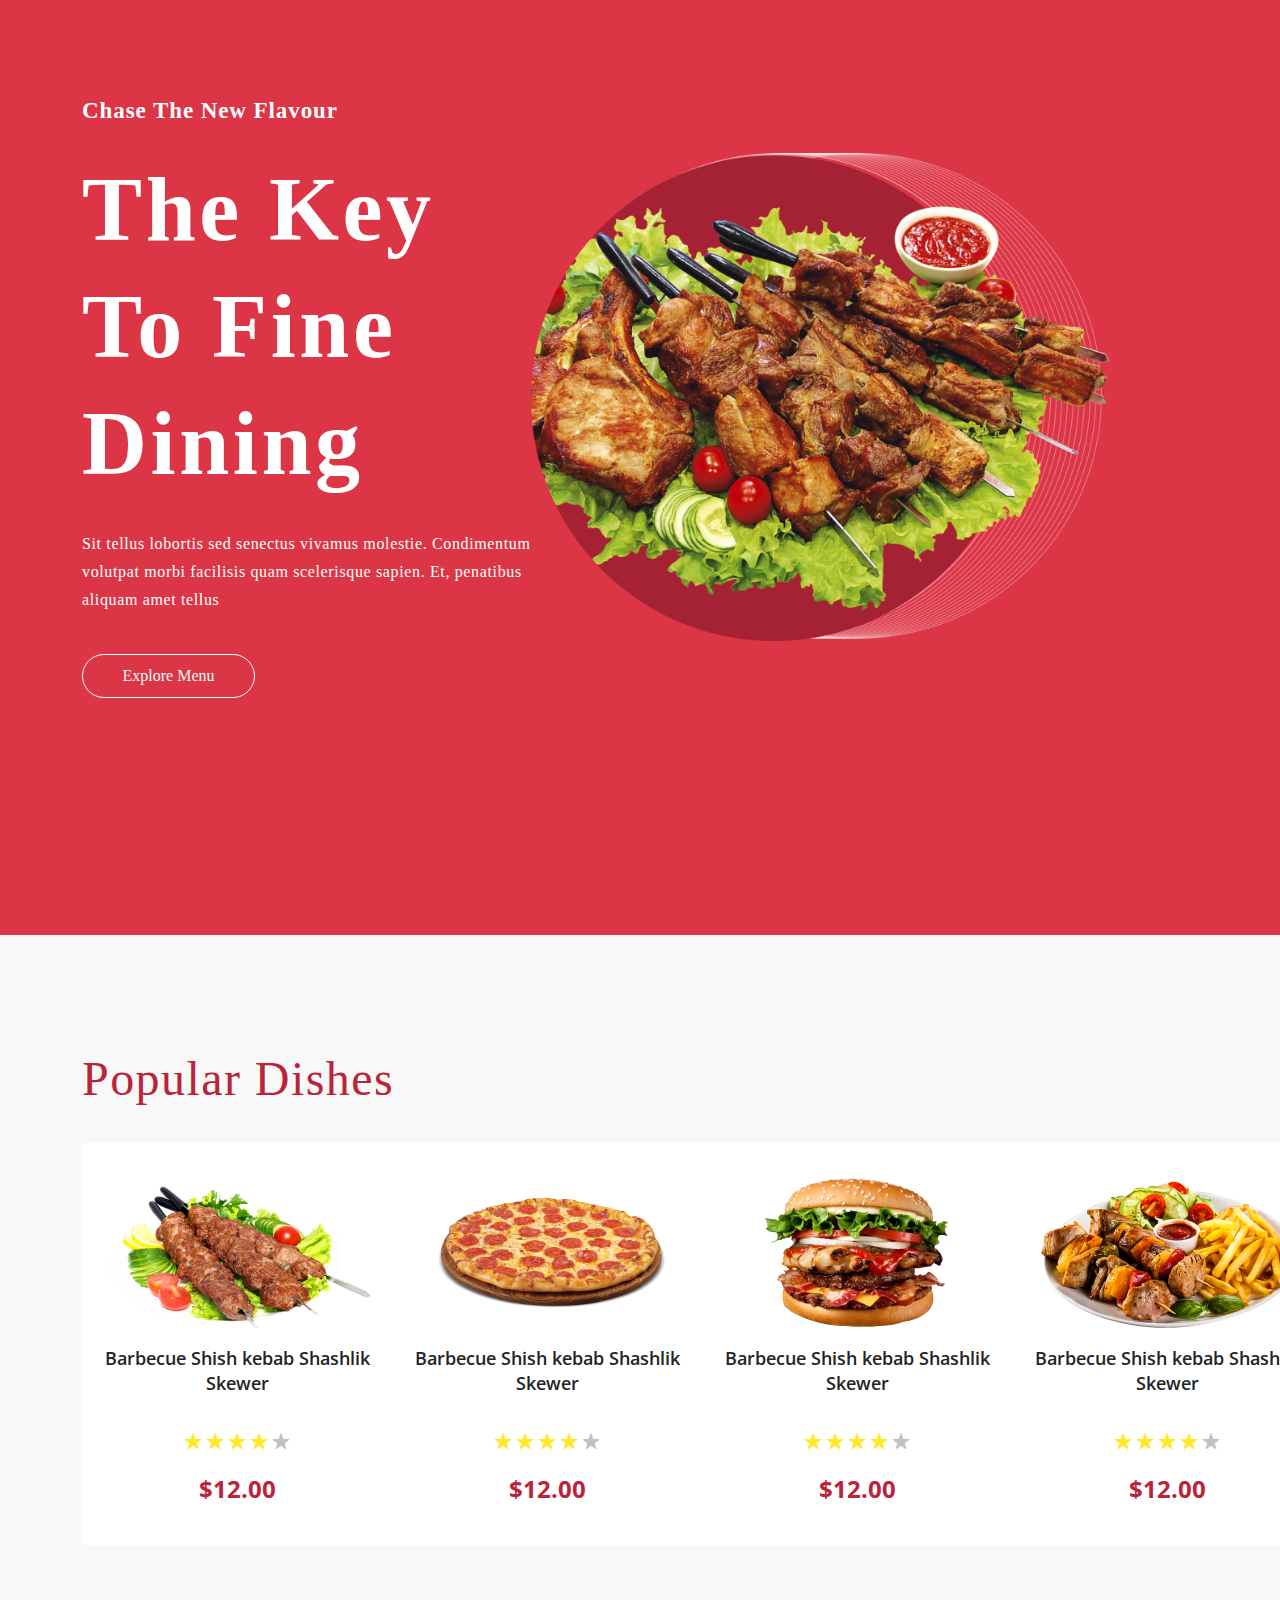
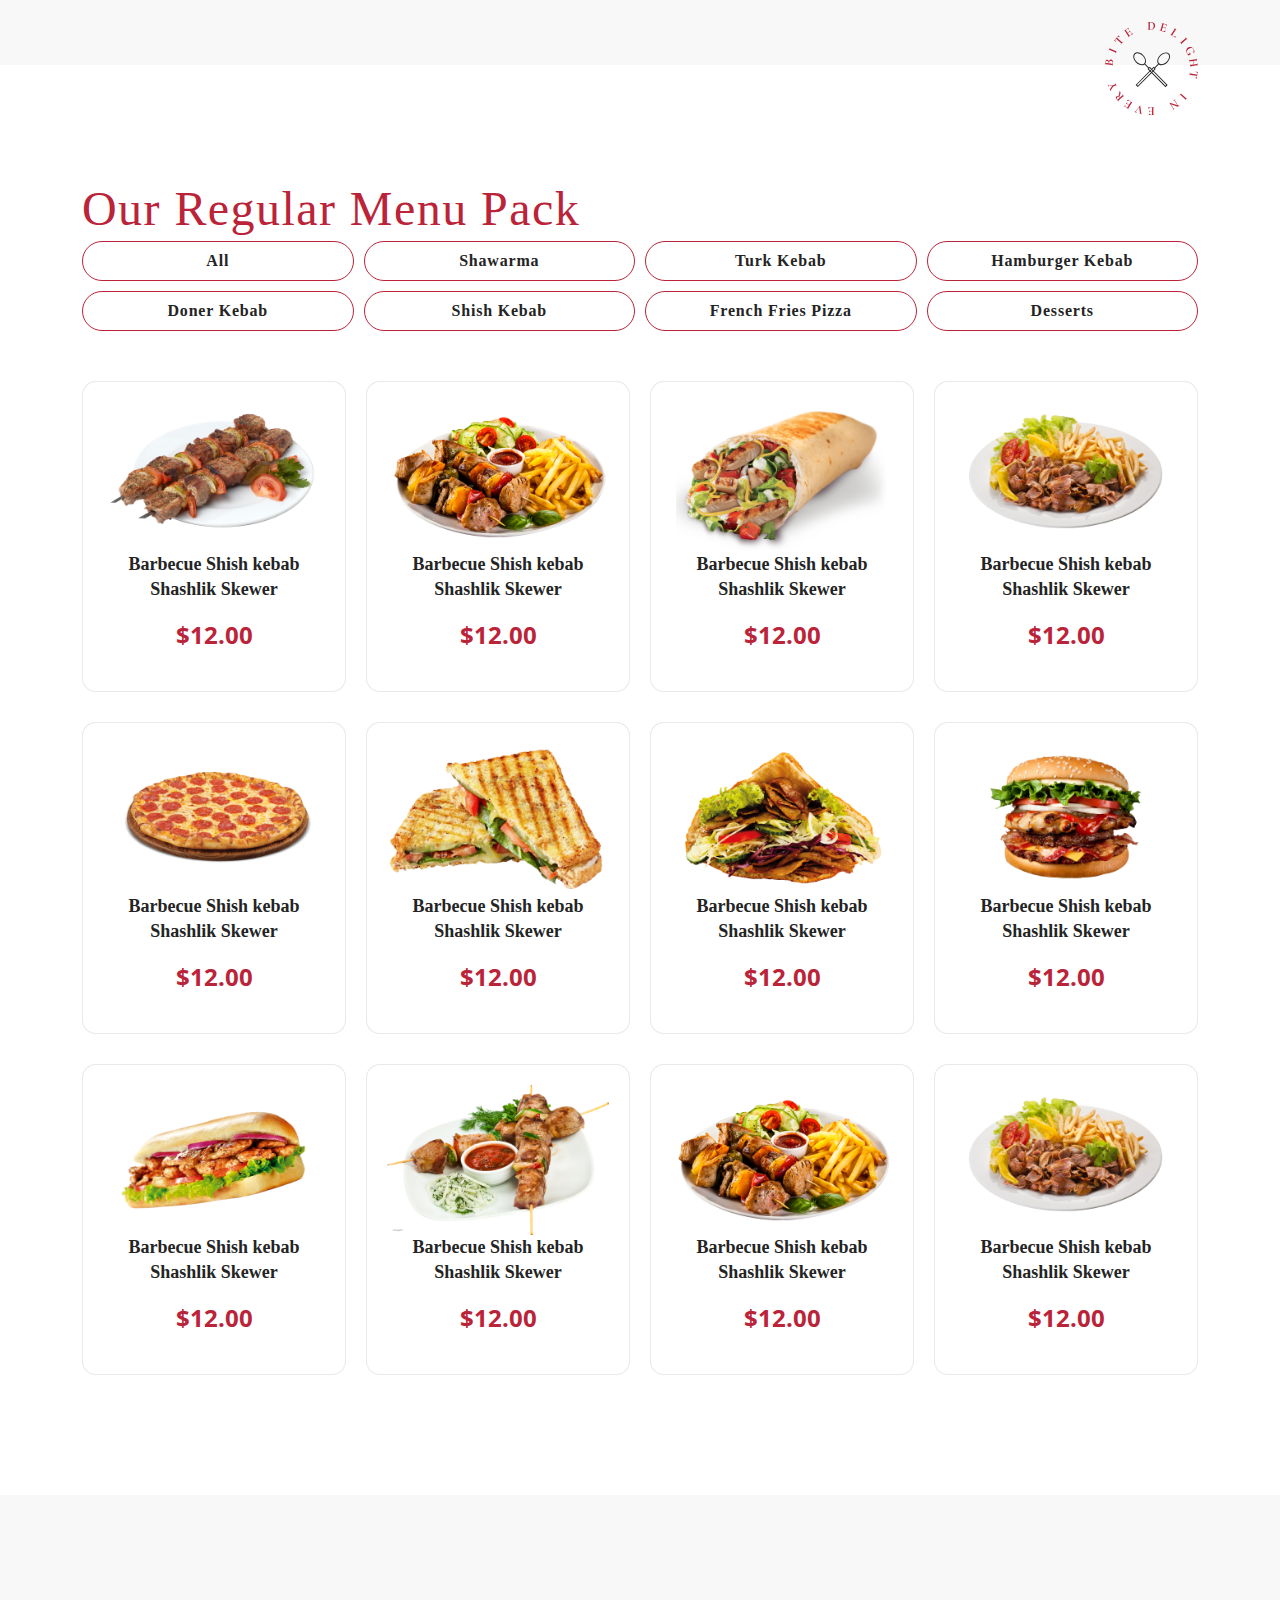
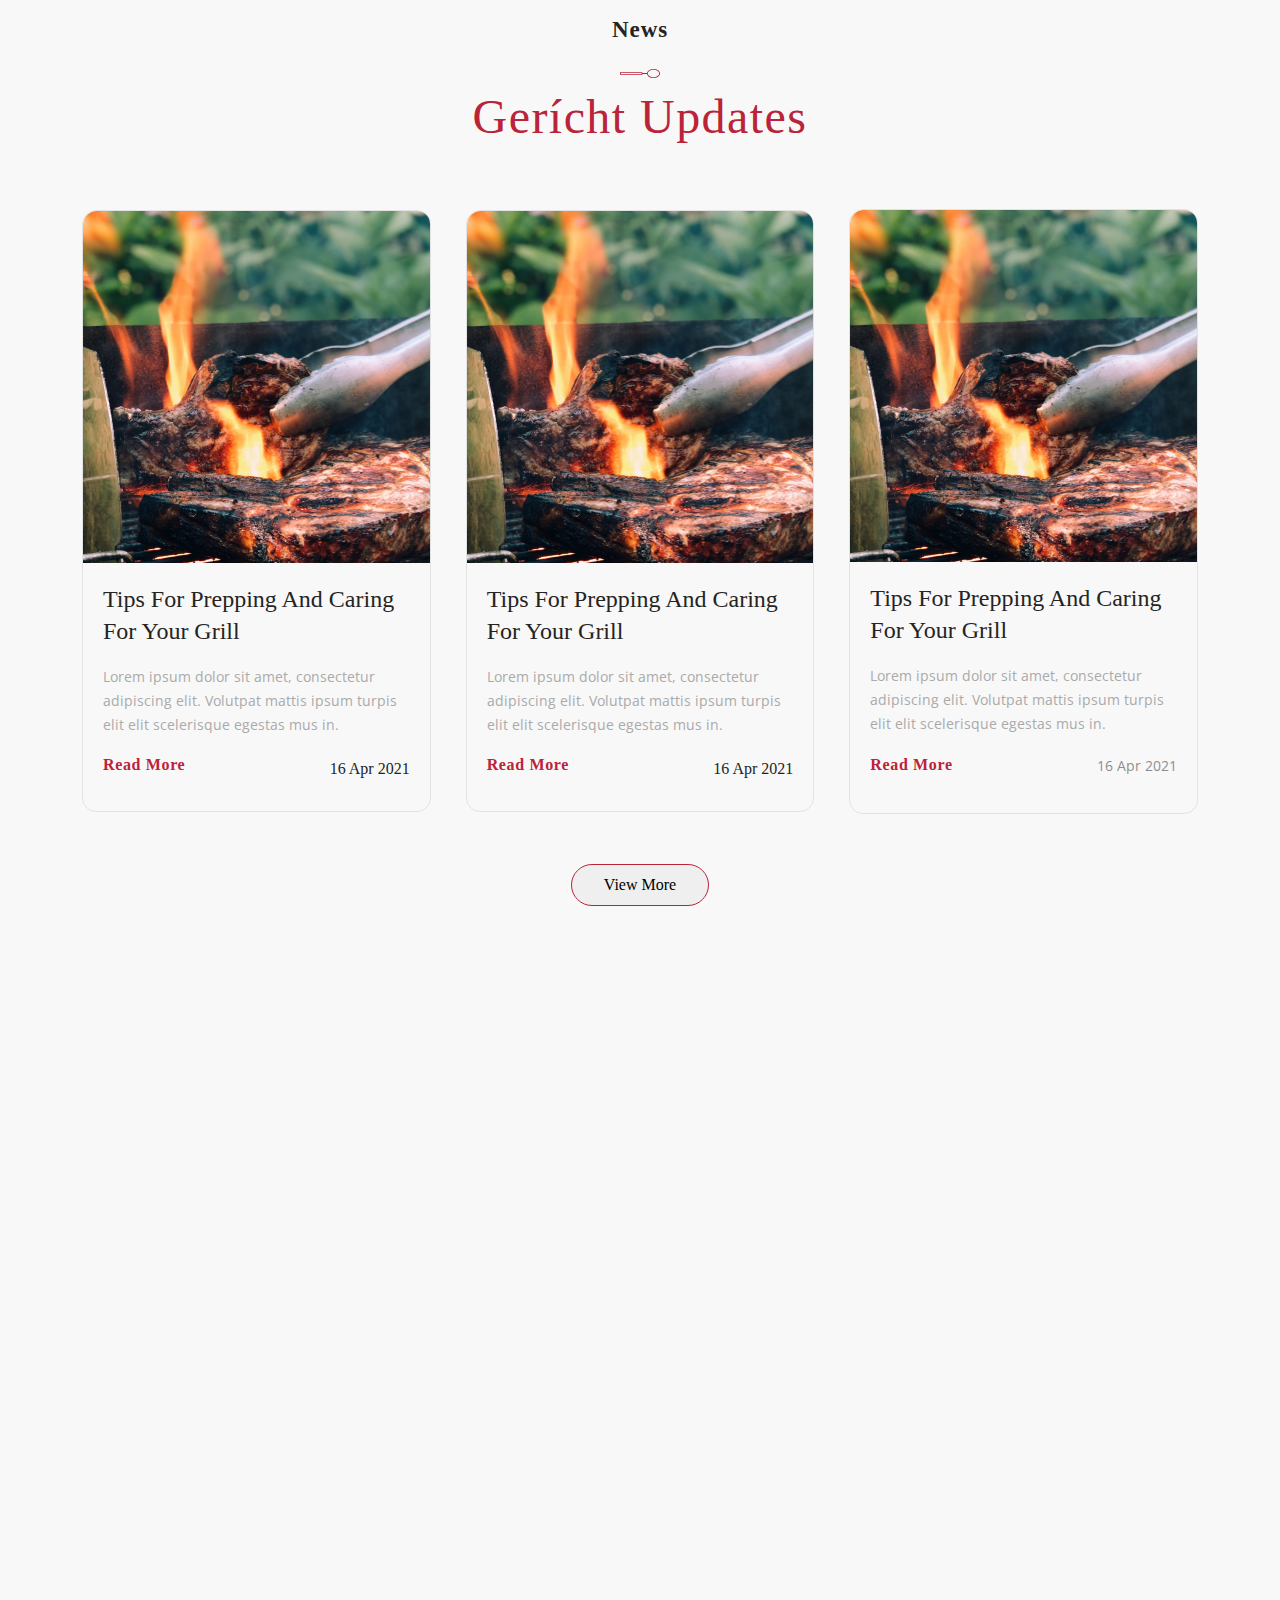
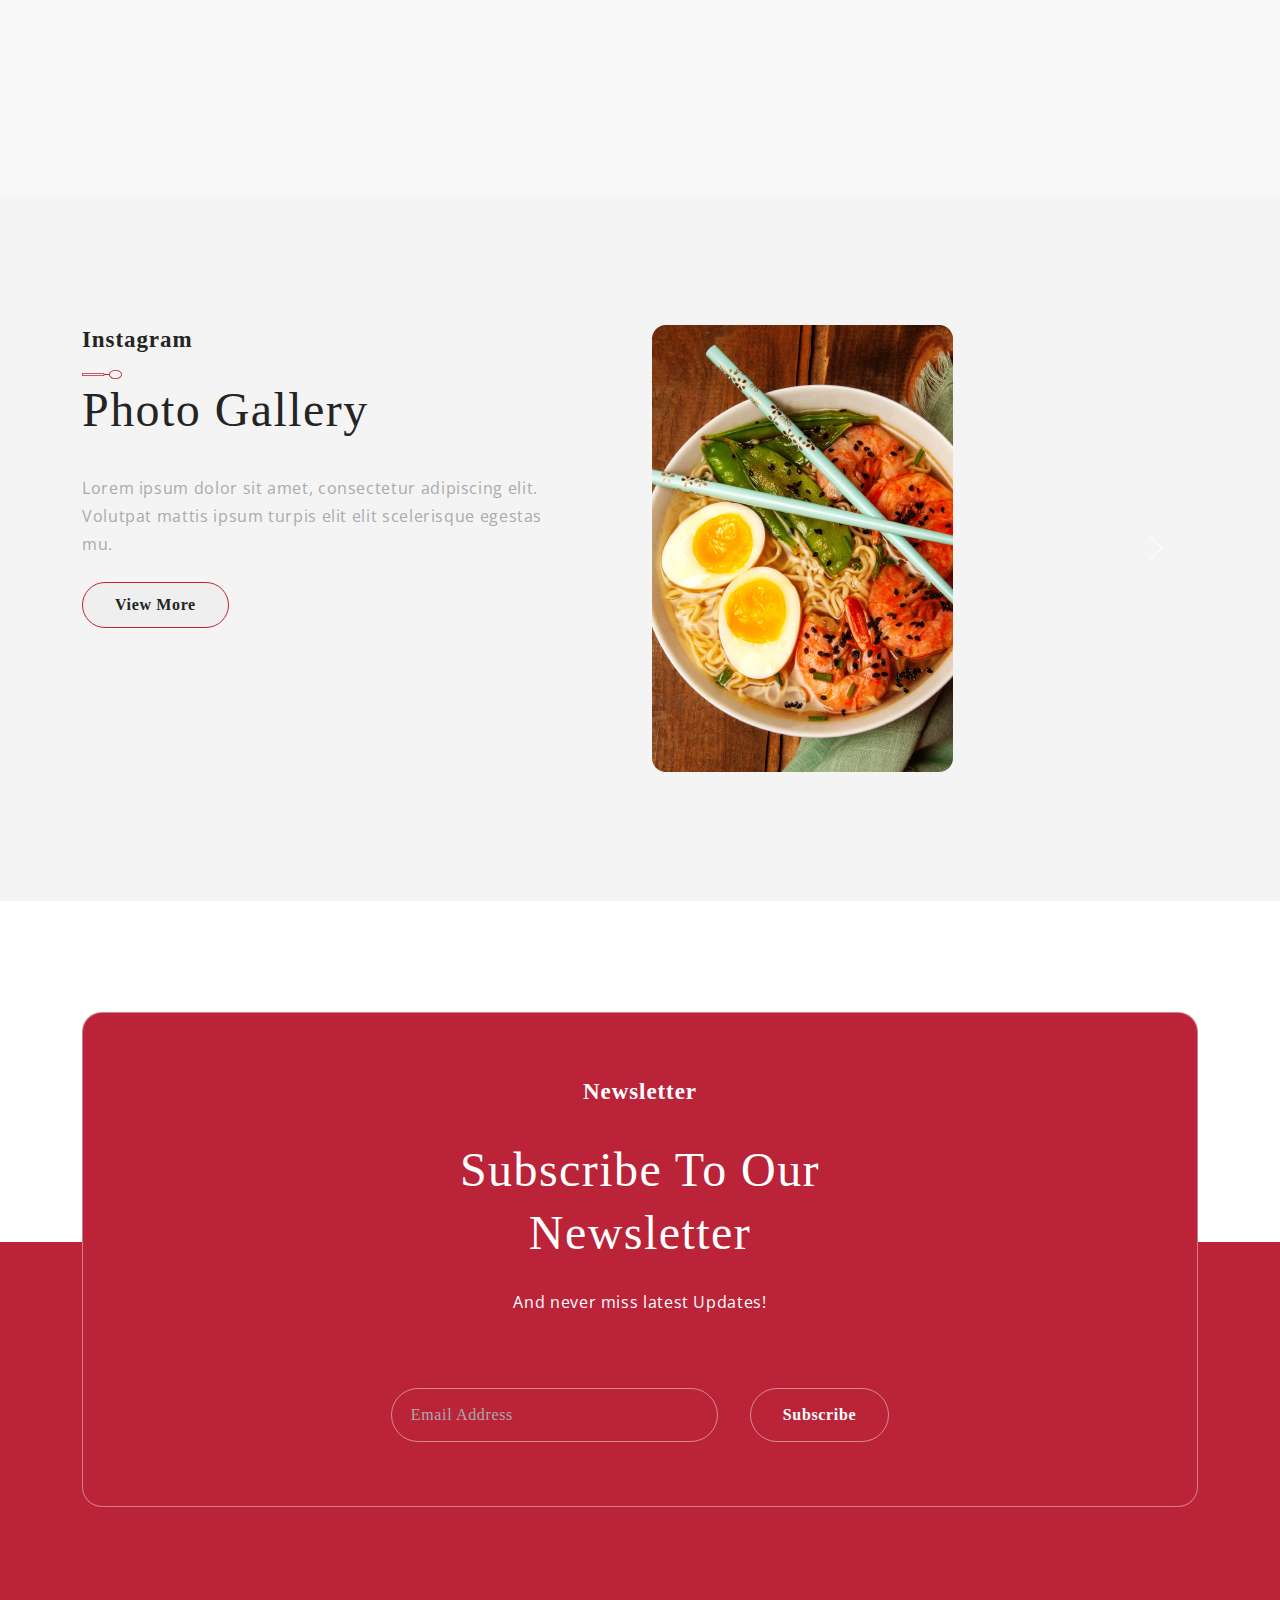
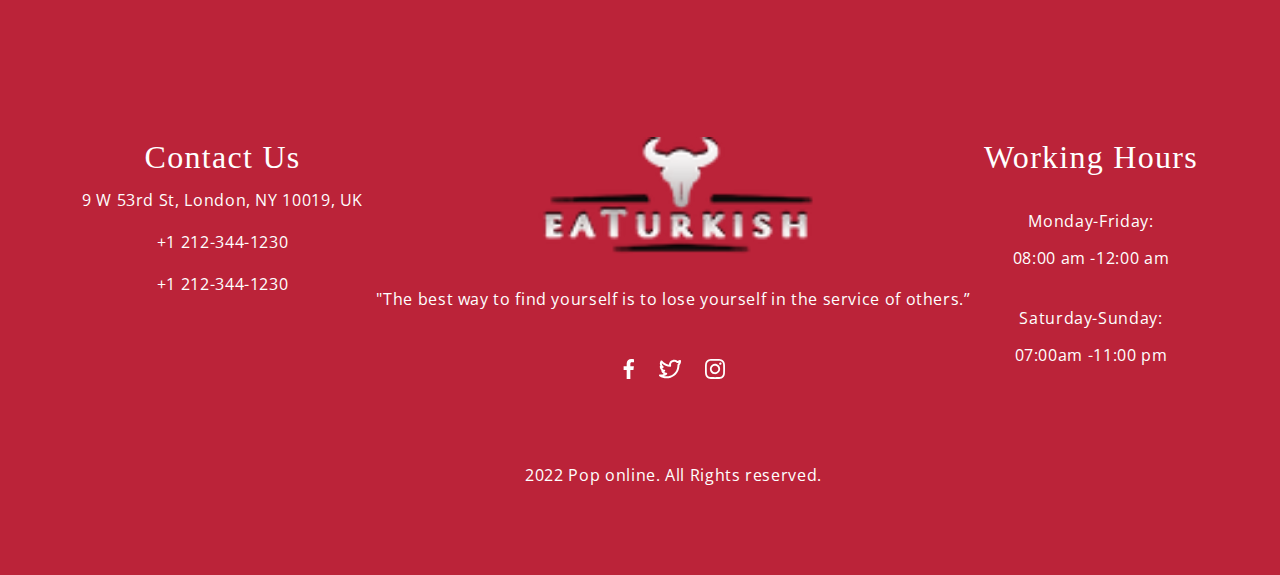
==== commit 5657aac2: "main" ====
--- a/index.html
+++ b/index.html
@@ -477,6 +477,7 @@
                 alt="twit"
               /><img src="images/home/icons/insta-min.svg" alt="Instagram" />
             </div>
+            <p>2022 Pop online. All Rights reserved.</p>
           </div>
           <div class="footer__right">
             <h1>Working Hours</h1>
@@ -489,9 +490,6 @@
               <p>07:00am -11:00 pm</p>
             </div>
           </div>
-        </div>
-        <div class="footer__row__2">
-          <p>2022 Pop online. All Rights reserved.</p>
         </div>
       </div>
     </footer>
--- a/css/index.min.css
+++ b/css/index.min.css
@@ -1 +1 @@
-@import"https://fonts.googleapis.com/css2?family=Dongle:wght@300;400;700&family=Inter:wght@100;200;300;400;500;600;700;800;900&family=Lato:ital,wght@0,100;0,300;0,400;0,700;0,900;1,100;1,300;1,400;1,700;1,900&family=Open+Sans:ital,wght@0,300;0,400;0,500;0,600;0,700;0,800;1,300;1,400;1,500;1,600;1,700;1,800&family=Roboto+Condensed:ital,wght@0,300;0,400;0,700;1,300;1,400;1,700&display=swap";@import"https://fonts.cdnfonts.com/css/cera-round-pro";*{margin:0;padding:0;font-family:"Cera Round Pro"}*,*::after,*::before{box-sizing:border-box}a{text-decoration:none}input:focus,textarea:focus{outline:none}button{cursor:pointer;border:none}.navbar-toggler-icon,.navbar-toggler-icon:focus{outline:none !important}.collapsed{outline:none !important}header .home{padding-top:96px;padding-bottom:237px}header .home__sides{display:flex;align-items:center;justify-content:space-between}header .home__sides__left{display:flex;flex-direction:column}header .home__sides__left p{margin-bottom:25px;font-weight:700;font-size:23px;line-height:130%;letter-spacing:.04em;text-transform:capitalize;font-feature-settings:"tnum" on,"lnum" on;color:#fff}header .home__sides__left h1{max-width:555px;font-weight:700;font-size:90px;line-height:130%;letter-spacing:.04em;text-transform:capitalize;color:#fff}header .home__sides__left span{max-width:453px;margin-top:20px;margin-bottom:40px;font-weight:400;font-size:16px;line-height:175%;letter-spacing:.04em;color:#fff}header .home__sides__left .home__btn{width:173px;height:44px;border:1px solid #fff;border-radius:100px;-webkit-border-radius:100px;-moz-border-radius:100px;-ms-border-radius:100px;-o-border-radius:100px}header .home__sides__right img{max-width:100%;height:auto}@media(max-width: 1200px){header .home__sides{flex-direction:column;gap:20px}header .home__sides__left{align-items:center}}@media(max-width: 540px){header .home__sides__left{text-align:center}}main{background:#f8f8f8}main .main__top{position:relative;padding-top:120px;padding-bottom:120px;display:flex !important;flex-direction:column}main .main__top h1{margin-bottom:40px;font-weight:500;font-size:48px;line-height:48px;letter-spacing:.03em;text-transform:capitalize;font-feature-settings:"tnum" on,"lnum" on;color:#bb2339}main .main__top .owl-carousel,main .main__top .owl-theme{display:flex}main .main__top .owl-carousel .owl-dots,main .main__top .owl-theme .owl-dots{display:none}main .main__top .owl-carousel .owl-dot span,main .main__top .owl-theme .owl-dot span{transition:all .5s ease !important;-webkit-transition:all .5s ease !important;-moz-transition:all .5s ease !important;-ms-transition:all .5s ease !important;-o-transition:all .5s ease !important}main .main__top .owl-carousel .owl-dot.active span,main .main__top .owl-theme .owl-dot.active span{display:inline-block;background-color:#f53838 !important}main .main__top .owl-carousel .owl-nav,main .main__top .owl-theme .owl-nav{position:absolute;top:-10px;right:35px;display:flex;gap:50px;align-items:center;-webkit-transform:translateY(-50%);-moz-transform:translateY(-50%);-ms-transform:translateY(-50%);-o-transform:translateY(-50%)}main .main__top .owl-carousel .owl-nav button *,main .main__top .owl-theme .owl-nav button *{position:absolute;top:-60px;display:flex;align-items:center;justify-content:center;background:#fff;padding:10px 10px 10px 15px;border:1px solid #646464;border-radius:6px;-webkit-border-radius:6px;-moz-border-radius:6px;-ms-border-radius:6px;-o-border-radius:6px}main .main__top .owl-carousel .owl-nav span,main .main__top .owl-theme .owl-nav span{font-size:40px;line-height:20px}main .main__top .owl-carousel .owl-nav span:hover,main .main__top .owl-theme .owl-nav span:hover{color:#000}main .main__top .owl-carousel .item,main .main__top .owl-theme .item{display:flex;flex-direction:column;text-align:center;padding:20px 20px 40px 20px;background:#fff}main .main__top .owl-carousel .item .contexts,main .main__top .owl-theme .item .contexts{display:flex;flex-direction:column;justify-content:center;align-items:center}main .main__top .owl-carousel .item .contexts p,main .main__top .owl-theme .item .contexts p{font-family:"Open Sans";font-weight:600;font-size:18px;line-height:25px;color:#242424}main .main__top .owl-carousel .item .contexts img,main .main__top .owl-theme .item .contexts img{margin-top:20px;margin-bottom:20px;max-width:108px}main .main__top .owl-carousel .item .contexts span,main .main__top .owl-theme .item .contexts span{font-family:"Open Sans";font-weight:700;font-size:24px;line-height:33px;text-align:center;color:#bb2339}@media(max-width: 540px){main .main__top .owl-carousel,main .main__top .owl-theme{margin-top:30px}}main .main__top .stylist{margin-top:71px;display:flex;align-items:center;justify-content:center;position:absolute;bottom:-50px;right:0;margin-right:0}main .main__top__2{background:#fff;padding-top:120px;padding-bottom:120px}main .main__top__2 .meal__list h1{text-align:left;font-weight:500;font-size:48px;line-height:48px;letter-spacing:.03em;text-transform:capitalize;font-feature-settings:"tnum" on,"lnum" on;color:#bb2339}main .main__top__2 .meal__list .meal__menus{display:flex;justify-content:space-between}main .main__top__2 .meal__list .meal__menus .meal{border:1px solid #bb2339;border-radius:100px;background:rgba(0,0,0,0);padding:5px 30px;font-weight:600;font-size:16px;line-height:175%;letter-spacing:.05em;text-transform:capitalize;color:#242424;transition:.5s;-webkit-border-radius:100px;-moz-border-radius:100px;-ms-border-radius:100px;-o-border-radius:100px;-webkit-transition:.5s;-moz-transition:.5s;-ms-transition:.5s;-o-transition:.5s}main .main__top__2 .meal__list .meal__menus .meal:hover{box-shadow:0px 5px 50px -10px red;transform:translateY(5px);-webkit-transform:translateY(5px);-moz-transform:translateY(5px);-ms-transform:translateY(5px);-o-transform:translateY(5px)}main .main__top__2 .meal__list .meal__menus .meal:focus{background:#bb2339;color:#fff}main .main__top__2 .meal__list .meal__menus .meal:focus:hover{transform:translateY(-5px);-webkit-transform:translateY(-5px);-moz-transform:translateY(-5px);-ms-transform:translateY(-5px);-o-transform:translateY(-5px)}@media(max-width: 1440px){main .main__top__2 .meal__list .meal__menus{display:grid;grid-template-columns:repeat(4, 1fr);grid-gap:10px 10px}}@media(max-width: 768px){main .main__top__2 .meal__list .meal__menus{grid-template-columns:repeat(2, 1fr)}}@media(max-width: 540px){main .main__top__2 .meal__list .meal__menus{grid-template-columns:repeat(1, 1fr)}}main .main__top__2 .meal__list .meal__cards{margin-top:50px;display:grid;grid-template-columns:repeat(4, 1fr);grid-gap:30px 20px}main .main__top__2 .meal__list .meal__cards .meal__card{display:flex;align-items:center;flex-direction:column;justify-content:center;text-align:center;padding:20px 20px 40px 20px;background:#fff;transition:.5s;border:1px solid rgba(36,36,36,.1);border-radius:14px;-webkit-border-radius:14px;-moz-border-radius:14px;-ms-border-radius:14px;-o-border-radius:14px;-webkit-transition:.5s;-moz-transition:.5s;-ms-transition:.5s;-o-transition:.5s}main .main__top__2 .meal__list .meal__cards .meal__card img{max-width:100%;height:auto}main .main__top__2 .meal__list .meal__cards .meal__card p{font-weight:600;font-size:18px;line-height:25px;text-align:center;color:#242424}main .main__top__2 .meal__list .meal__cards .meal__card span{font-family:"Open Sans";font-weight:700;font-size:24px;line-height:33px;text-align:center;color:#bb2339}main .main__top__2 .meal__list .meal__cards .meal__card:hover{box-shadow:0px 2px 20px -5px red;transform:translateY(-2px);-webkit-transform:translateY(-2px);-moz-transform:translateY(-2px);-ms-transform:translateY(-2px);-o-transform:translateY(-2px)}@media(max-width: 768px){main .main__top__2 .meal__list .meal__cards{grid-template-columns:auto auto}}@media(max-width: 540px){main .main__top__2 .meal__list .meal__cards{grid-template-columns:auto}}main .main__center__2__elements{display:flex;align-items:center;justify-content:center;flex-direction:column;padding-top:120px;padding-bottom:120px}main .main__center__2__elements p{font-weight:700;font-size:23px;line-height:130%;letter-spacing:.04em;text-transform:capitalize;font-feature-settings:"tnum" on,"lnum" on;color:#242424}main .main__center__2__elements img{margin-top:8px;margin-bottom:8px;max-width:100%;height:auto}main .main__center__2__elements h1{margin-bottom:60px;font-weight:500;font-size:48px;line-height:130%;letter-spacing:.03em;text-transform:capitalize;font-feature-settings:"tnum" on,"lnum" on;color:#bb2339}main .main__center__2__elements .more{margin-top:50px;padding:8px 32px;border:1px solid #bb2339;border-radius:100px;-webkit-border-radius:100px;-moz-border-radius:100px;-ms-border-radius:100px;-o-border-radius:100px}main .main__center__2__elements .upd__cards{display:flex;align-items:center;gap:35px}main .main__center__2__elements .upd__cards .upd__card{max-width:410px;display:flex;flex-direction:column;border:1px solid rgba(36,36,36,.1);border-radius:14px;-webkit-border-radius:14px;-moz-border-radius:14px;-ms-border-radius:14px;-o-border-radius:14px;overflow:hidden}main .main__center__2__elements .upd__cards .upd__card .card__body{height:352px;background:url("../../images/home/main__center__2/cards/1.png")}main .main__center__2__elements .upd__cards .upd__card .card__footer{display:flex;flex-direction:column;padding:20px 20px 30px 20px}main .main__center__2__elements .upd__cards .upd__card .card__footer h2{font-weight:500;font-size:24px;line-height:32px;text-transform:capitalize;font-feature-settings:"tnum" on,"lnum" on;color:#242424}main .main__center__2__elements .upd__cards .upd__card .card__footer span{margin-top:10px;margin-bottom:20px;font-family:"Open Sans";font-weight:400;font-size:14px;line-height:24px;color:#aaa}main .main__center__2__elements .upd__cards .upd__card .card__footer .footer__bottom{display:flex;align-items:center;justify-content:space-between}main .main__center__2__elements .upd__cards .upd__card .card__footer .footer__bottom h3{font-weight:700;font-size:16px;line-height:16px;letter-spacing:.04em;color:#bb2339}main .main__center__2__elements .upd__cards .upd__card .card__footer .footer__bottom h4{font-family:"Open Sans";font-style:normal;font-weight:400;font-size:14px;line-height:19px;color:#242424;opacity:.5}@media(max-width: 992px){main .main__center__2__elements .card__footer{text-align:center}main .main__center__2__elements .card__footer .footer__bottom{margin-top:10px;display:flex;flex-direction:column}}@media(max-width: 768px){main .main__center__2__elements .upd__cards{display:flex;flex-direction:column}}main .main__bottom__2{background:#f4f4f4}main .main__bottom__2__elements{padding-top:129px;padding-bottom:129px;display:grid;grid-template-columns:repeat(2, 1fr)}main .main__bottom__2__elements .mb2__elements__left{display:flex;flex-direction:column;align-items:start}main .main__bottom__2__elements .mb2__elements__left p{font-weight:700;font-size:23px;line-height:130%;letter-spacing:.04em;text-transform:capitalize;font-feature-settings:"tnum" on,"lnum" on;color:#242424}main .main__bottom__2__elements .mb2__elements__left h1{font-weight:500;font-size:48px;line-height:130%;text-align:center;letter-spacing:.03em;text-transform:capitalize;font-feature-settings:"tnum" on,"lnum" on;color:#242424}main .main__bottom__2__elements .mb2__elements__left span{max-width:491px;font-family:"Open Sans";font-style:normal;font-weight:400;font-size:16px;line-height:175%;letter-spacing:.04em;color:#aaa}main .main__bottom__2__elements .mb2__elements__right .next-btn{margin-left:30px}main .main__space{max-width:100%;height:341px;background:#fff}footer{position:relative;background:#bb2339;width:100%;padding-bottom:40px}footer .footer__card{padding-top:64px;padding-bottom:64px;padding-left:297px;padding-right:297px;position:relative;top:-230px;background:#bb2339;display:flex;flex-direction:column;align-items:center;justify-content:center;text-align:center;border:1px solid rgba(255,255,255,.4);border-radius:20px;transition:.5s;-webkit-border-radius:20px;-moz-border-radius:20px;-ms-border-radius:20px;-o-border-radius:20px;-webkit-transition:.5s;-moz-transition:.5s;-ms-transition:.5s;-o-transition:.5s}footer .footer__card h1{font-weight:700;font-size:23px;font-size:23px;line-height:130%;letter-spacing:.04em;text-transform:capitalize;font-feature-settings:"tnum" on,"lnum" on;color:#fff}footer .footer__card h2{margin-top:25px;margin-bottom:24px;font-weight:500;font-size:48px;line-height:130%;text-align:center;letter-spacing:.03em;text-transform:capitalize;font-feature-settings:"tnum" on,"lnum" on;color:#fff}footer .footer__card h3{font-family:"Open Sans";font-weight:400;font-size:16px;line-height:175%;text-align:center;letter-spacing:.04em;color:#fff}footer .footer__card form{width:100%;margin-top:64px;display:flex;align-items:center;justify-content:center;gap:32px}footer .footer__card form input{max-width:635px;outline:none;padding-top:12px;padding-bottom:12px;padding-left:19px;padding-right:100px;background:rgba(0,0,0,0);border:1px solid rgba(245,239,219,.5);border-radius:100px;font-weight:700;font-size:16px;line-height:175%;letter-spacing:.04em;color:#fff;-webkit-border-radius:100px;-moz-border-radius:100px;-ms-border-radius:100px;-o-border-radius:100px}footer .footer__card form input::-moz-placeholder{font-weight:500;font-size:16px;line-height:175%;text-align:left;letter-spacing:.04em;text-transform:capitalize;font-feature-settings:"tnum" on,"lnum" on;color:#aaa}footer .footer__card form input::placeholder{font-weight:500;font-size:16px;line-height:175%;text-align:left;letter-spacing:.04em;text-transform:capitalize;font-feature-settings:"tnum" on,"lnum" on;color:#aaa}footer .footer__card form button{padding:12px 32px;background:rgba(0,0,0,0);border:1px solid rgba(245,239,219,.5);border-radius:100px;-webkit-border-radius:100px;-moz-border-radius:100px;-ms-border-radius:100px;-o-border-radius:100px;font-weight:700;font-size:16px;line-height:175%;letter-spacing:.04em;color:#fff}@media(max-width: 1194px){footer .footer__card{top:-300px}footer .footer__card form{display:flex;flex-direction:column}}footer .footer__card:hover{box-shadow:22px 30px 95px 10px rgba(86,86,86,.2)}footer .footer__row__1{display:flex;align-items:start;justify-content:space-between}footer .footer__row__1 .footer__left{display:flex;flex-direction:column;align-items:center}footer .footer__row__1 .footer__left h1{font-weight:400;font-size:32px;line-height:130%;letter-spacing:.04em;text-transform:capitalize;font-feature-settings:"tnum" on,"lnum" on;color:#fff}footer .footer__row__1 .footer__left p{font-family:"Open Sans";font-style:normal;font-weight:400;font-size:16px;line-height:26px;letter-spacing:.04em;color:#fff}footer .footer__row__1 .footer__left .nums{display:flex;flex-direction:column}footer .footer__row__1 .footer__center{display:flex;flex-direction:column;align-items:center}footer .footer__row__1 .footer__center .logo{width:336px;height:auto}footer .footer__row__1 .footer__center p{margin-top:32px;margin-bottom:47px;font-family:"Open Sans";font-style:normal;font-weight:400;font-size:16px;line-height:26px;text-align:center;letter-spacing:.04em;color:#fff}footer .footer__row__1 .footer__center .contacting{display:flex;align-items:center;gap:24px}footer .footer__row__1 .footer__right{display:flex;flex-direction:column;align-items:center}footer .footer__row__1 .footer__right h1{font-weight:400;font-size:32px;line-height:130%;letter-spacing:.04em;text-transform:capitalize;font-feature-settings:"tnum" on,"lnum" on;color:#fff}footer .footer__row__1 .footer__right .schedule{margin-top:24px;display:flex;flex-direction:column;gap:1px}footer .footer__row__1 .footer__right .schedule p{font-family:"Open Sans";font-style:normal;font-weight:400;font-size:16px;line-height:20px;text-align:center;letter-spacing:.04em;color:#fff}footer .footer__row__2{margin-top:83px}footer .footer__row__2 p{font-family:"Open Sans";font-style:normal;font-weight:400;font-size:16px;line-height:175%;text-align:center;letter-spacing:.04em;color:#fff}+@import"https://fonts.googleapis.com/css2?family=Dongle:wght@300;400;700&family=Inter:wght@100;200;300;400;500;600;700;800;900&family=Lato:ital,wght@0,100;0,300;0,400;0,700;0,900;1,100;1,300;1,400;1,700;1,900&family=Open+Sans:ital,wght@0,300;0,400;0,500;0,600;0,700;0,800;1,300;1,400;1,500;1,600;1,700;1,800&family=Roboto+Condensed:ital,wght@0,300;0,400;0,700;1,300;1,400;1,700&display=swap";@import"https://fonts.cdnfonts.com/css/cera-round-pro";*{margin:0;padding:0;font-family:"Cera Round Pro"}*,*::after,*::before{box-sizing:border-box}a{text-decoration:none}input:focus,textarea:focus{outline:none}button{cursor:pointer;border:none}.navbar-toggler-icon,.navbar-toggler-icon:focus{outline:none !important}.collapsed{outline:none !important}header .home{padding-top:96px;padding-bottom:237px}header .home__sides{display:flex;align-items:center;justify-content:space-between}header .home__sides__left{display:flex;flex-direction:column}header .home__sides__left p{margin-bottom:25px;font-weight:700;font-size:23px;line-height:130%;letter-spacing:.04em;text-transform:capitalize;font-feature-settings:"tnum" on,"lnum" on;color:#fff}header .home__sides__left h1{max-width:555px;font-weight:700;font-size:90px;line-height:130%;letter-spacing:.04em;text-transform:capitalize;color:#fff}header .home__sides__left span{max-width:453px;margin-top:20px;margin-bottom:40px;font-weight:400;font-size:16px;line-height:175%;letter-spacing:.04em;color:#fff}header .home__sides__left .home__btn{width:173px;height:44px;border:1px solid #fff;border-radius:100px;-webkit-border-radius:100px;-moz-border-radius:100px;-ms-border-radius:100px;-o-border-radius:100px}header .home__sides__right img{max-width:100%;height:auto}@media(max-width: 1200px){header .home__sides{flex-direction:column;gap:20px}header .home__sides__left{align-items:center}}@media(max-width: 540px){header .home__sides__left{text-align:center}}main{background:#f8f8f8}main .main__top{position:relative;padding-top:120px;padding-bottom:120px;display:flex !important;flex-direction:column}main .main__top h1{margin-bottom:40px;font-weight:500;font-size:48px;line-height:48px;letter-spacing:.03em;text-transform:capitalize;font-feature-settings:"tnum" on,"lnum" on;color:#bb2339}main .main__top .owl-carousel,main .main__top .owl-theme{display:flex}main .main__top .owl-carousel .owl-dots,main .main__top .owl-theme .owl-dots{display:none}main .main__top .owl-carousel .owl-dot span,main .main__top .owl-theme .owl-dot span{transition:all .5s ease !important;-webkit-transition:all .5s ease !important;-moz-transition:all .5s ease !important;-ms-transition:all .5s ease !important;-o-transition:all .5s ease !important}main .main__top .owl-carousel .owl-dot.active span,main .main__top .owl-theme .owl-dot.active span{display:inline-block;background-color:#f53838 !important}main .main__top .owl-carousel .owl-nav,main .main__top .owl-theme .owl-nav{position:absolute;top:-10px;right:35px;display:flex;gap:50px;align-items:center;-webkit-transform:translateY(-50%);-moz-transform:translateY(-50%);-ms-transform:translateY(-50%);-o-transform:translateY(-50%)}main .main__top .owl-carousel .owl-nav button *,main .main__top .owl-theme .owl-nav button *{position:absolute;top:-60px;display:flex;align-items:center;justify-content:center;background:#fff;padding:10px 10px 10px 15px;border:1px solid #646464;border-radius:6px;-webkit-border-radius:6px;-moz-border-radius:6px;-ms-border-radius:6px;-o-border-radius:6px}main .main__top .owl-carousel .owl-nav span,main .main__top .owl-theme .owl-nav span{font-size:40px;line-height:20px}main .main__top .owl-carousel .owl-nav span:hover,main .main__top .owl-theme .owl-nav span:hover{color:#000}main .main__top .owl-carousel .item,main .main__top .owl-theme .item{display:flex;flex-direction:column;text-align:center;padding:20px 20px 40px 20px;background:#fff}main .main__top .owl-carousel .item .contexts,main .main__top .owl-theme .item .contexts{display:flex;flex-direction:column;justify-content:center;align-items:center}main .main__top .owl-carousel .item .contexts p,main .main__top .owl-theme .item .contexts p{font-family:"Open Sans";font-weight:600;font-size:18px;line-height:25px;color:#242424}main .main__top .owl-carousel .item .contexts img,main .main__top .owl-theme .item .contexts img{margin-top:20px;margin-bottom:20px;max-width:108px}main .main__top .owl-carousel .item .contexts span,main .main__top .owl-theme .item .contexts span{font-family:"Open Sans";font-weight:700;font-size:24px;line-height:33px;text-align:center;color:#bb2339}@media(max-width: 540px){main .main__top .owl-carousel,main .main__top .owl-theme{margin-top:30px}}main .main__top .stylist{margin-top:71px;display:flex;align-items:center;justify-content:center;position:absolute;bottom:-50px;right:0;margin-right:0}main .main__top__2{background:#fff;padding-top:120px;padding-bottom:120px}main .main__top__2 .meal__list h1{text-align:left;font-weight:500;font-size:48px;line-height:48px;letter-spacing:.03em;text-transform:capitalize;font-feature-settings:"tnum" on,"lnum" on;color:#bb2339}main .main__top__2 .meal__list .meal__menus{display:flex;justify-content:space-between}main .main__top__2 .meal__list .meal__menus .meal{border:1px solid #bb2339;border-radius:100px;background:rgba(0,0,0,0);padding:5px 30px;font-weight:600;font-size:16px;line-height:175%;letter-spacing:.05em;text-transform:capitalize;color:#242424;transition:.5s;-webkit-border-radius:100px;-moz-border-radius:100px;-ms-border-radius:100px;-o-border-radius:100px;-webkit-transition:.5s;-moz-transition:.5s;-ms-transition:.5s;-o-transition:.5s}main .main__top__2 .meal__list .meal__menus .meal:hover{box-shadow:0px 5px 50px -10px red;transform:translateY(5px);-webkit-transform:translateY(5px);-moz-transform:translateY(5px);-ms-transform:translateY(5px);-o-transform:translateY(5px)}main .main__top__2 .meal__list .meal__menus .meal:focus{background:#bb2339;color:#fff}main .main__top__2 .meal__list .meal__menus .meal:focus:hover{transform:translateY(-5px);-webkit-transform:translateY(-5px);-moz-transform:translateY(-5px);-ms-transform:translateY(-5px);-o-transform:translateY(-5px)}@media(max-width: 1440px){main .main__top__2 .meal__list .meal__menus{display:grid;grid-template-columns:repeat(4, 1fr);grid-gap:10px 10px}}@media(max-width: 768px){main .main__top__2 .meal__list .meal__menus{grid-template-columns:repeat(2, 1fr)}}@media(max-width: 540px){main .main__top__2 .meal__list .meal__menus{grid-template-columns:repeat(1, 1fr)}}main .main__top__2 .meal__list .meal__cards{margin-top:50px;display:grid;grid-template-columns:repeat(4, 1fr);grid-gap:30px 20px}main .main__top__2 .meal__list .meal__cards .meal__card{display:flex;align-items:center;flex-direction:column;justify-content:center;text-align:center;padding:20px 20px 40px 20px;background:#fff;transition:.5s;border:1px solid rgba(36,36,36,.1);border-radius:14px;-webkit-border-radius:14px;-moz-border-radius:14px;-ms-border-radius:14px;-o-border-radius:14px;-webkit-transition:.5s;-moz-transition:.5s;-ms-transition:.5s;-o-transition:.5s}main .main__top__2 .meal__list .meal__cards .meal__card img{max-width:100%;height:auto}main .main__top__2 .meal__list .meal__cards .meal__card p{font-weight:600;font-size:18px;line-height:25px;text-align:center;color:#242424}main .main__top__2 .meal__list .meal__cards .meal__card span{font-family:"Open Sans";font-weight:700;font-size:24px;line-height:33px;text-align:center;color:#bb2339}main .main__top__2 .meal__list .meal__cards .meal__card:hover{box-shadow:0px 2px 20px -5px red;transform:translateY(-2px);-webkit-transform:translateY(-2px);-moz-transform:translateY(-2px);-ms-transform:translateY(-2px);-o-transform:translateY(-2px)}@media(max-width: 768px){main .main__top__2 .meal__list .meal__cards{grid-template-columns:auto auto}}@media(max-width: 540px){main .main__top__2 .meal__list .meal__cards{grid-template-columns:auto}}main .main__center__2__elements{display:flex;align-items:center;justify-content:center;flex-direction:column;padding-top:120px;padding-bottom:120px}main .main__center__2__elements p{font-weight:700;font-size:23px;line-height:130%;letter-spacing:.04em;text-transform:capitalize;font-feature-settings:"tnum" on,"lnum" on;color:#242424}main .main__center__2__elements img{margin-top:8px;margin-bottom:8px;max-width:100%;height:auto}main .main__center__2__elements h1{margin-bottom:60px;font-weight:500;font-size:48px;line-height:130%;letter-spacing:.03em;text-transform:capitalize;font-feature-settings:"tnum" on,"lnum" on;color:#bb2339}main .main__center__2__elements .more{margin-top:50px;padding:8px 32px;border:1px solid #bb2339;border-radius:100px;-webkit-border-radius:100px;-moz-border-radius:100px;-ms-border-radius:100px;-o-border-radius:100px}main .main__center__2__elements .upd__cards{display:flex;align-items:center;gap:35px}main .main__center__2__elements .upd__cards .upd__card{max-width:410px;display:flex;flex-direction:column;border:1px solid rgba(36,36,36,.1);border-radius:14px;-webkit-border-radius:14px;-moz-border-radius:14px;-ms-border-radius:14px;-o-border-radius:14px;overflow:hidden}main .main__center__2__elements .upd__cards .upd__card .card__body{height:352px;background:url("../../images/home/main__center__2/cards/1.png")}main .main__center__2__elements .upd__cards .upd__card .card__footer{display:flex;flex-direction:column;padding:20px 20px 30px 20px}main .main__center__2__elements .upd__cards .upd__card .card__footer h2{font-weight:500;font-size:24px;line-height:32px;text-transform:capitalize;font-feature-settings:"tnum" on,"lnum" on;color:#242424}main .main__center__2__elements .upd__cards .upd__card .card__footer span{margin-top:10px;margin-bottom:20px;font-family:"Open Sans";font-weight:400;font-size:14px;line-height:24px;color:#aaa}main .main__center__2__elements .upd__cards .upd__card .card__footer .footer__bottom{display:flex;align-items:center;justify-content:space-between}main .main__center__2__elements .upd__cards .upd__card .card__footer .footer__bottom h3{font-weight:700;font-size:16px;line-height:16px;letter-spacing:.04em;color:#bb2339}main .main__center__2__elements .upd__cards .upd__card .card__footer .footer__bottom h4{font-family:"Open Sans";font-style:normal;font-weight:400;font-size:14px;line-height:19px;color:#242424;opacity:.5}@media(max-width: 992px){main .main__center__2__elements .card__footer{text-align:center}main .main__center__2__elements .card__footer .footer__bottom{margin-top:10px;display:flex;flex-direction:column}}@media(max-width: 768px){main .main__center__2__elements .upd__cards{display:flex;flex-direction:column}}main .main__bottom__2{background:#f4f4f4}main .main__bottom__2__elements{padding-top:129px;padding-bottom:129px;display:grid;grid-template-columns:repeat(2, 1fr)}main .main__bottom__2__elements .mb2__elements__left{display:flex;flex-direction:column;align-items:start}main .main__bottom__2__elements .mb2__elements__left p{font-weight:700;font-size:23px;line-height:130%;letter-spacing:.04em;text-transform:capitalize;font-feature-settings:"tnum" on,"lnum" on;color:#242424}main .main__bottom__2__elements .mb2__elements__left h1{font-weight:500;font-size:48px;line-height:130%;text-align:center;letter-spacing:.03em;text-transform:capitalize;font-feature-settings:"tnum" on,"lnum" on;color:#242424}main .main__bottom__2__elements .mb2__elements__left span{margin-top:24px;margin-bottom:24px;max-width:491px;font-family:"Open Sans";font-style:normal;font-weight:400;font-size:16px;line-height:175%;letter-spacing:.04em;color:#aaa}main .main__bottom__2__elements .mb2__elements__left .more{padding:8px 32px;border:1px solid #bb2339;border-radius:100px;font-weight:700;font-size:16px;line-height:175%;letter-spacing:.04em;color:#242424}main .main__bottom__2__elements .mb2__elements__right .next-btn{margin-left:30px}main .main__space{max-width:100%;height:341px;background:#fff}footer{position:relative;background:#bb2339;width:100%;padding-bottom:40px}footer .footer__card{padding-top:64px;padding-bottom:64px;padding-left:297px;padding-right:297px;position:relative;top:-230px;background:#bb2339;display:flex;flex-direction:column;align-items:center;justify-content:center;text-align:center;border:1px solid rgba(255,255,255,.4);border-radius:20px;transition:.5s;-webkit-border-radius:20px;-moz-border-radius:20px;-ms-border-radius:20px;-o-border-radius:20px;-webkit-transition:.5s;-moz-transition:.5s;-ms-transition:.5s;-o-transition:.5s}footer .footer__card h1{font-weight:700;font-size:23px;font-size:23px;line-height:130%;letter-spacing:.04em;text-transform:capitalize;font-feature-settings:"tnum" on,"lnum" on;color:#fff}footer .footer__card h2{margin-top:25px;margin-bottom:24px;font-weight:500;font-size:48px;line-height:130%;text-align:center;letter-spacing:.03em;text-transform:capitalize;font-feature-settings:"tnum" on,"lnum" on;color:#fff}footer .footer__card h3{font-family:"Open Sans";font-weight:400;font-size:16px;line-height:175%;text-align:center;letter-spacing:.04em;color:#fff}footer .footer__card form{width:100%;margin-top:64px;display:flex;align-items:center;justify-content:center;gap:32px}footer .footer__card form input{max-width:635px;outline:none;padding-top:12px;padding-bottom:12px;padding-left:19px;padding-right:100px;background:rgba(0,0,0,0);border:1px solid rgba(245,239,219,.5);border-radius:100px;font-weight:700;font-size:16px;line-height:175%;letter-spacing:.04em;color:#fff;-webkit-border-radius:100px;-moz-border-radius:100px;-ms-border-radius:100px;-o-border-radius:100px}footer .footer__card form input::-moz-placeholder{font-weight:500;font-size:16px;line-height:175%;text-align:left;letter-spacing:.04em;text-transform:capitalize;font-feature-settings:"tnum" on,"lnum" on;color:#aaa}footer .footer__card form input::placeholder{font-weight:500;font-size:16px;line-height:175%;text-align:left;letter-spacing:.04em;text-transform:capitalize;font-feature-settings:"tnum" on,"lnum" on;color:#aaa}footer .footer__card form button{padding:12px 32px;background:rgba(0,0,0,0);border:1px solid rgba(245,239,219,.5);border-radius:100px;-webkit-border-radius:100px;-moz-border-radius:100px;-ms-border-radius:100px;-o-border-radius:100px;font-weight:700;font-size:16px;line-height:175%;letter-spacing:.04em;color:#fff}@media(max-width: 1194px){footer .footer__card{top:-300px}footer .footer__card form{display:flex;flex-direction:column}}footer .footer__card:hover{box-shadow:22px 30px 95px 10px rgba(86,86,86,.2)}footer .footer__row__1{display:flex;align-items:start;justify-content:space-between}footer .footer__row__1 .footer__left{display:flex;flex-direction:column;align-items:center}footer .footer__row__1 .footer__left h1{font-weight:400;font-size:32px;line-height:130%;letter-spacing:.04em;text-transform:capitalize;font-feature-settings:"tnum" on,"lnum" on;color:#fff}footer .footer__row__1 .footer__left p{font-family:"Open Sans";font-style:normal;font-weight:400;font-size:16px;line-height:26px;letter-spacing:.04em;color:#fff}footer .footer__row__1 .footer__left .nums{display:flex;flex-direction:column}footer .footer__row__1 .footer__center{display:flex;flex-direction:column;align-items:center}footer .footer__row__1 .footer__center .logo{width:336px;height:auto}footer .footer__row__1 .footer__center p{margin-top:32px;margin-bottom:47px;font-family:"Open Sans";font-style:normal;font-weight:400;font-size:16px;line-height:26px;text-align:center;letter-spacing:.04em;color:#fff}footer .footer__row__1 .footer__center .contacting{display:flex;align-items:center;gap:24px}footer .footer__row__1 .footer__center p:last-child{margin-top:83px}footer .footer__row__1 .footer__right{display:flex;flex-direction:column;align-items:center}footer .footer__row__1 .footer__right h1{font-weight:400;font-size:32px;line-height:130%;letter-spacing:.04em;text-transform:capitalize;font-feature-settings:"tnum" on,"lnum" on;color:#fff}footer .footer__row__1 .footer__right .schedule{margin-top:24px;display:flex;flex-direction:column;gap:1px}footer .footer__row__1 .footer__right .schedule p{font-family:"Open Sans";font-style:normal;font-weight:400;font-size:16px;line-height:20px;text-align:center;letter-spacing:.04em;color:#fff}footer .footer__row__2{margin-top:83px}footer .footer__row__2 p{font-family:"Open Sans";font-style:normal;font-weight:400;font-size:16px;line-height:175%;text-align:center;letter-spacing:.04em;color:#fff}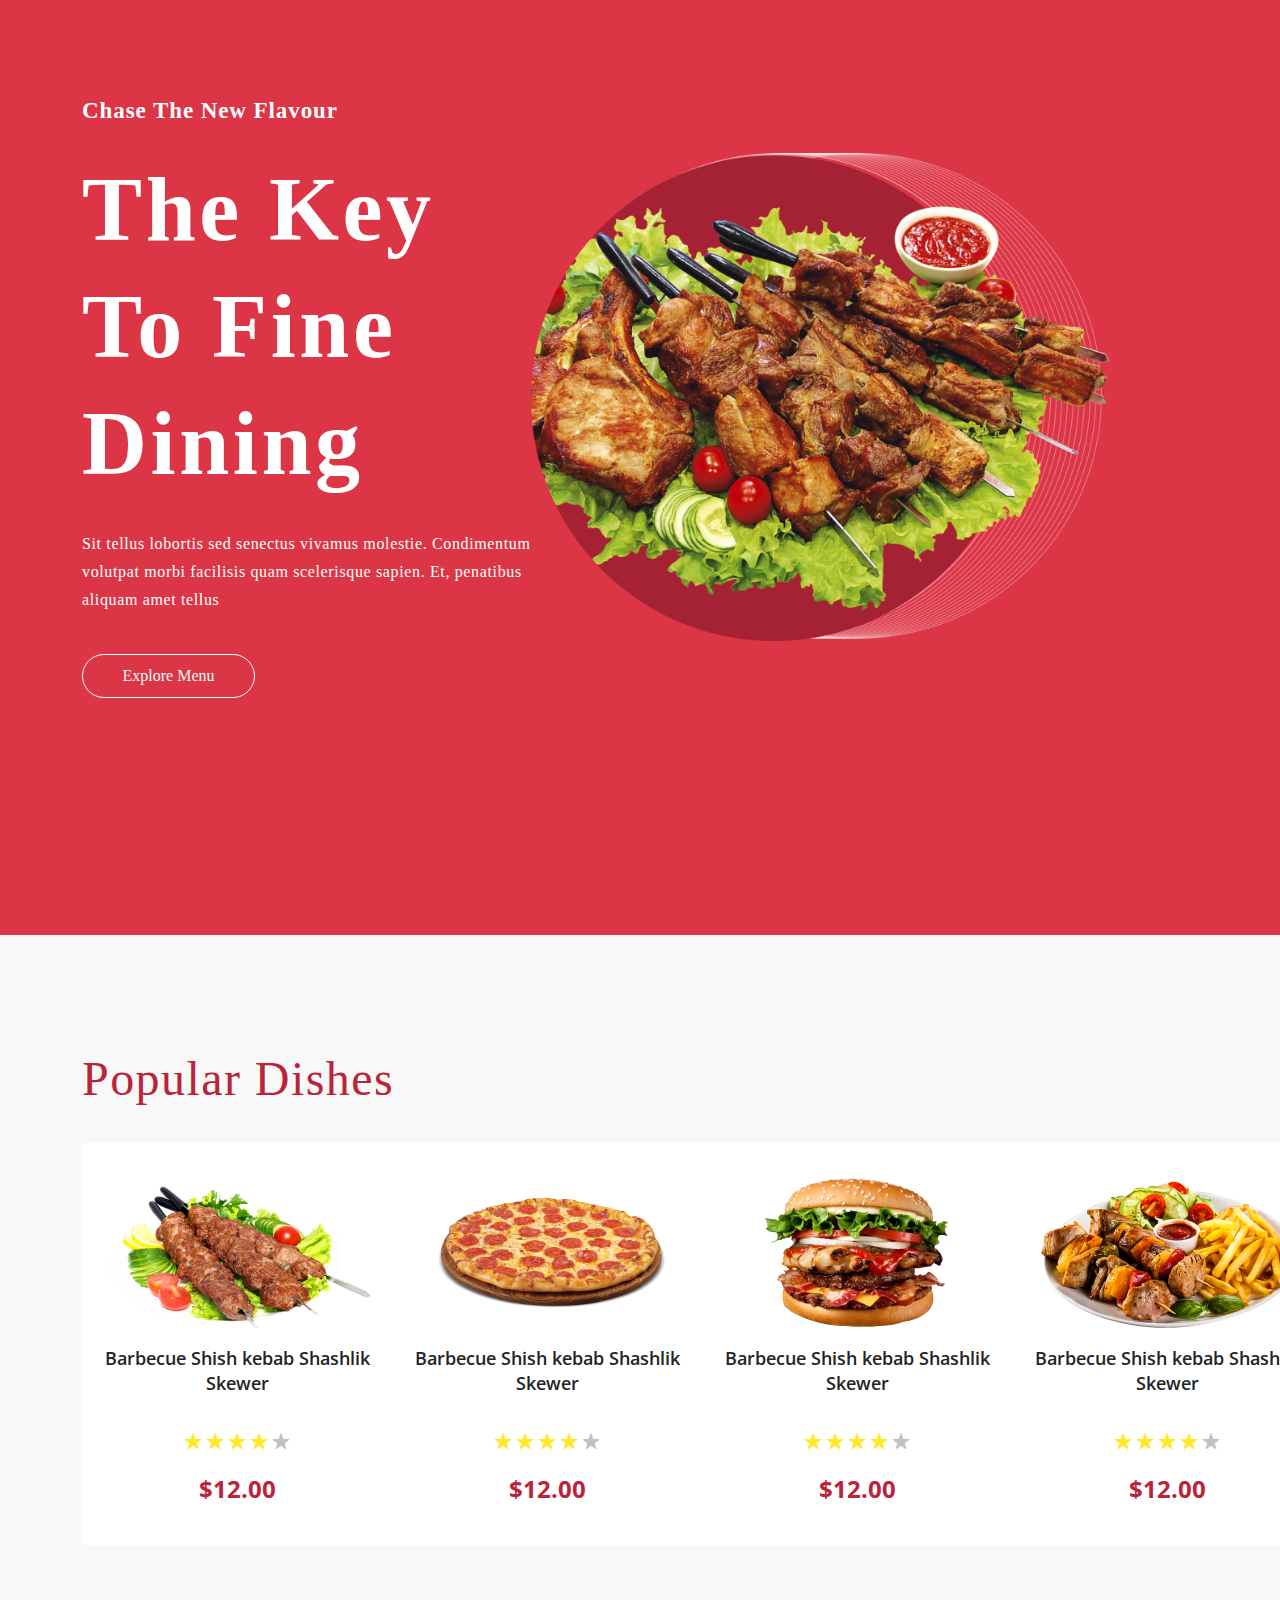
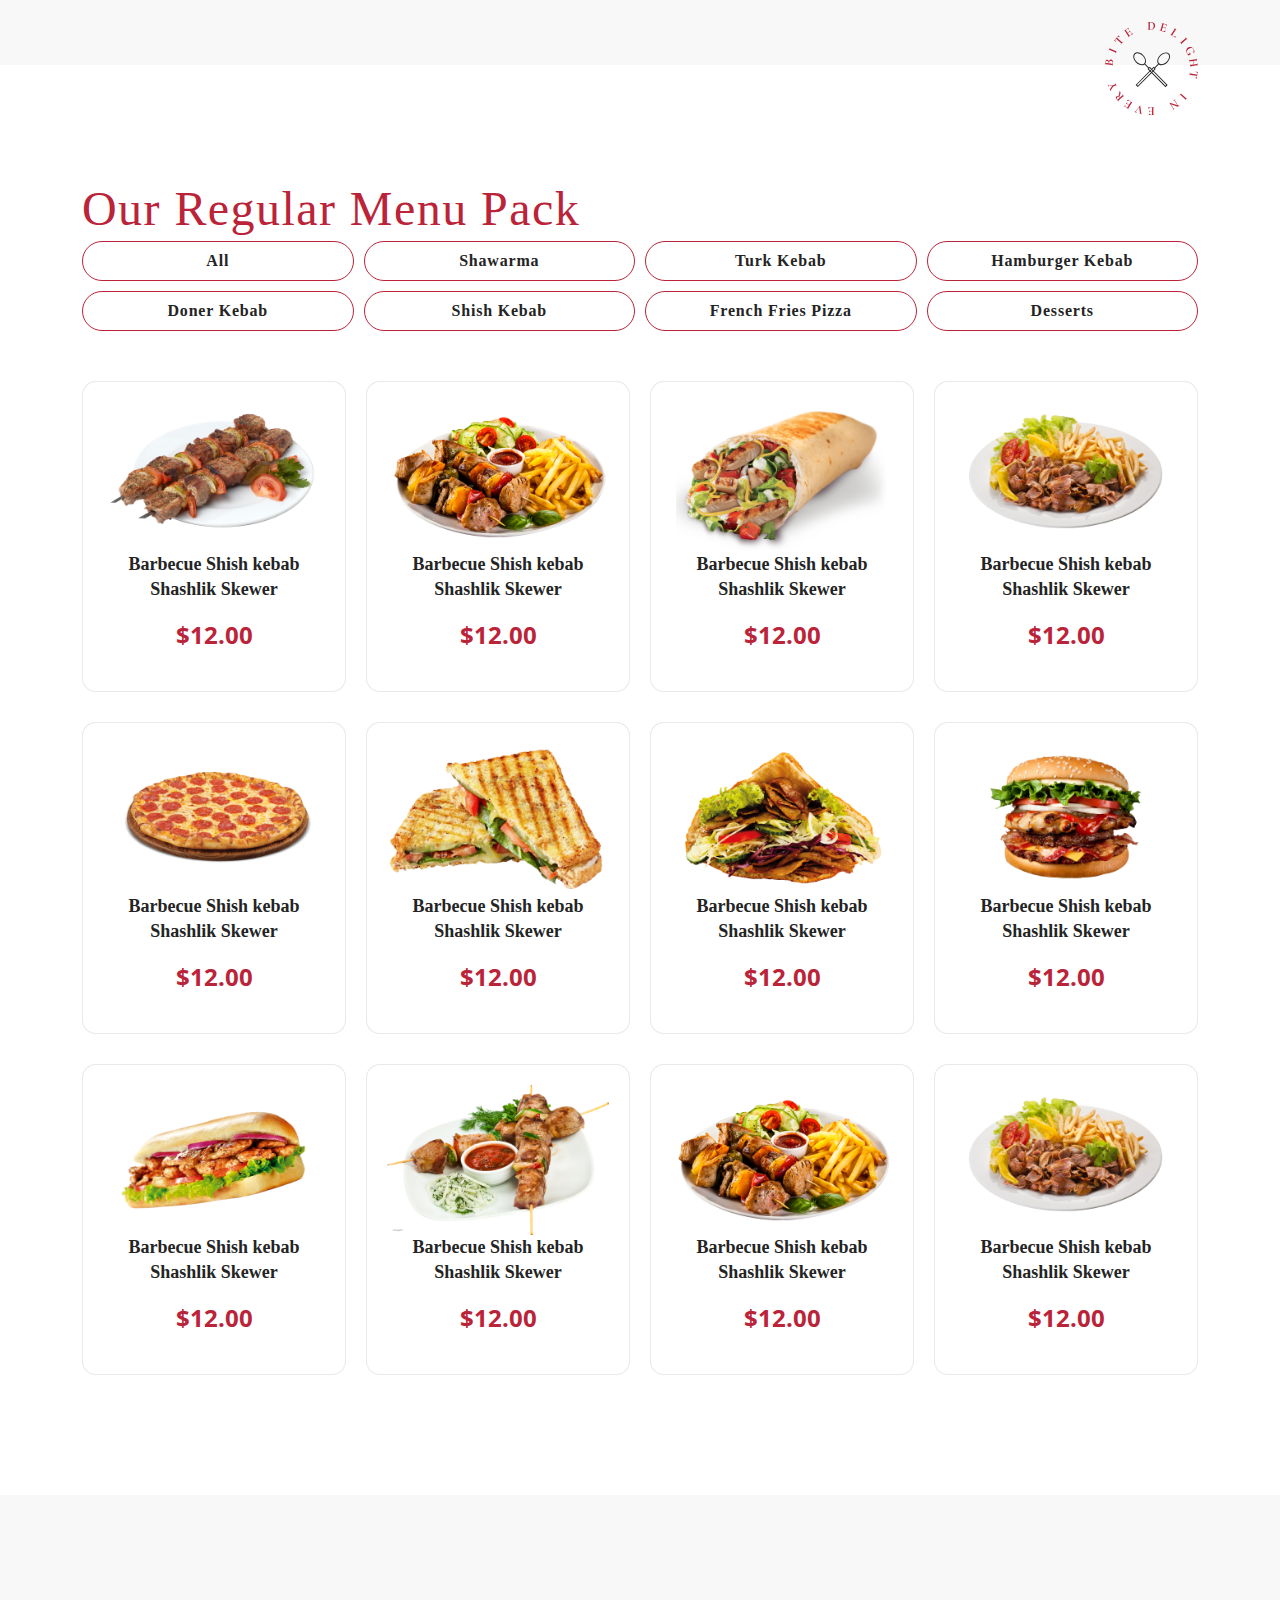
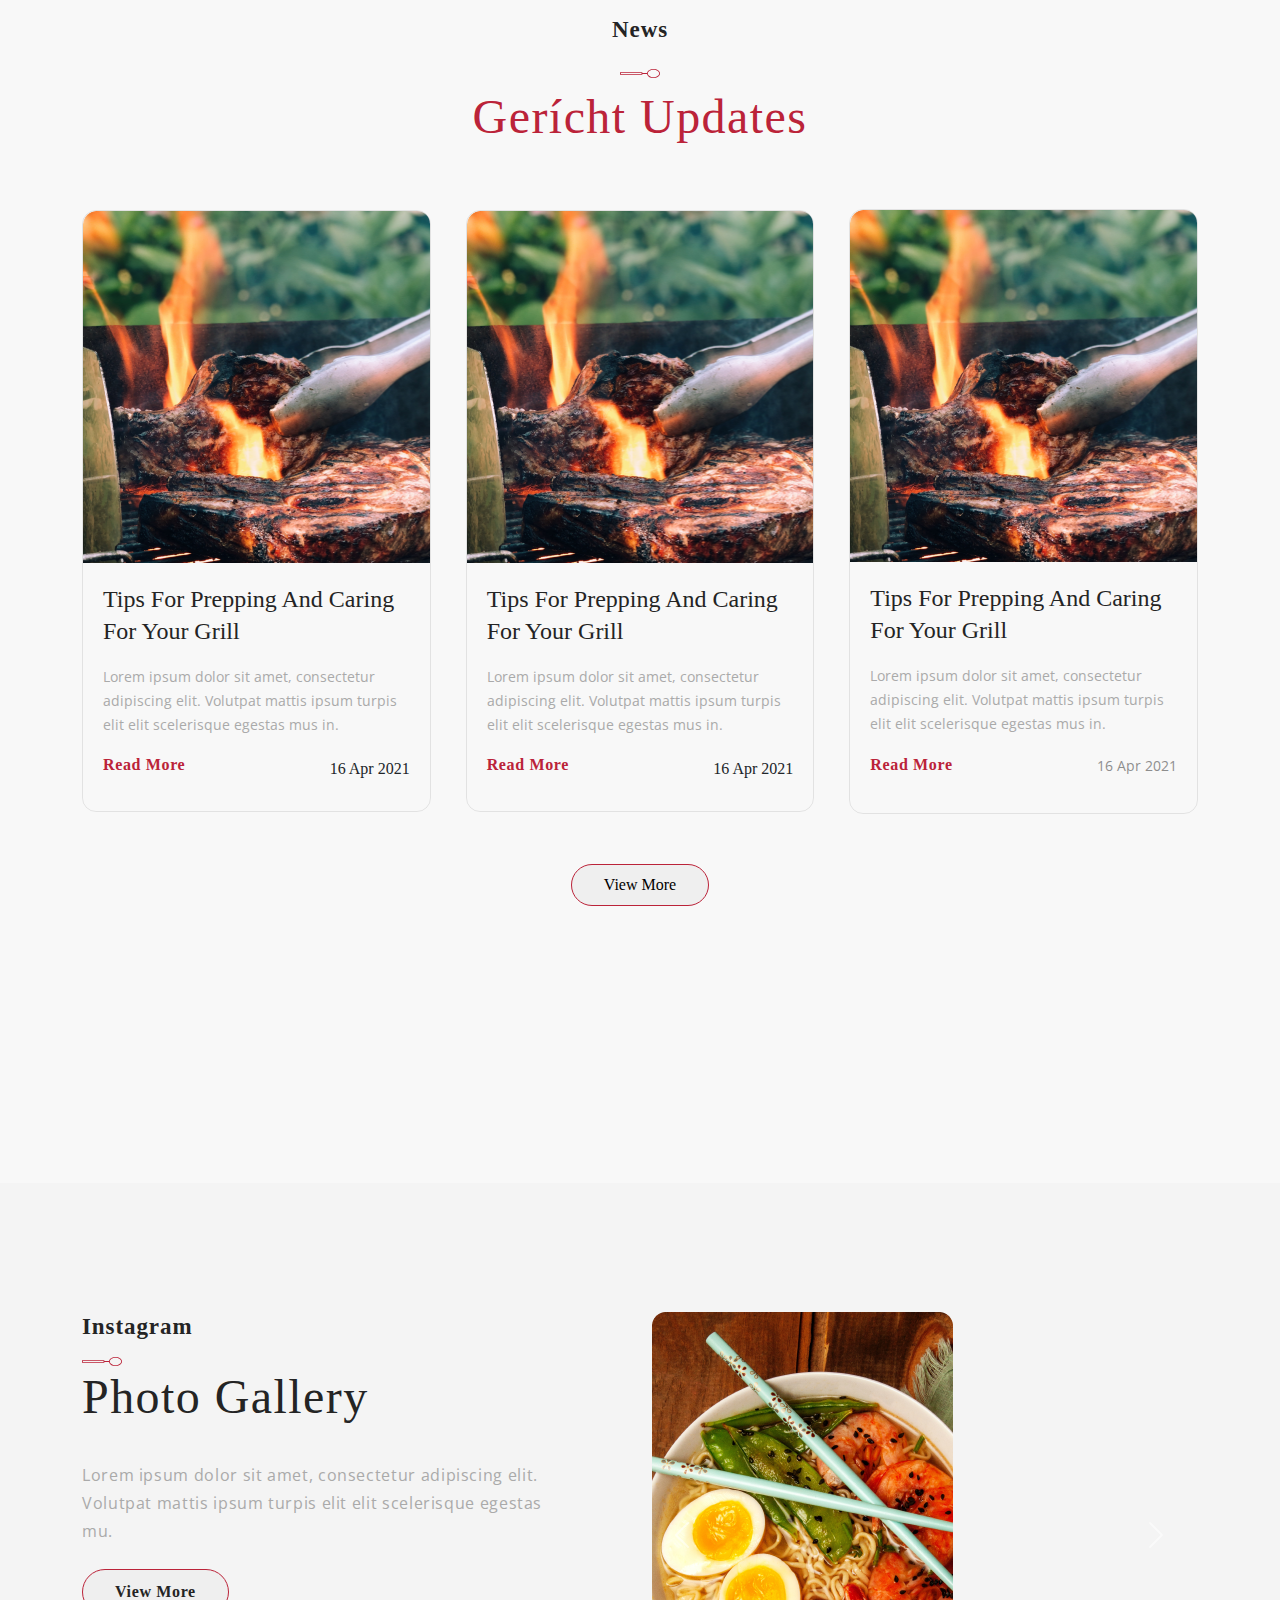
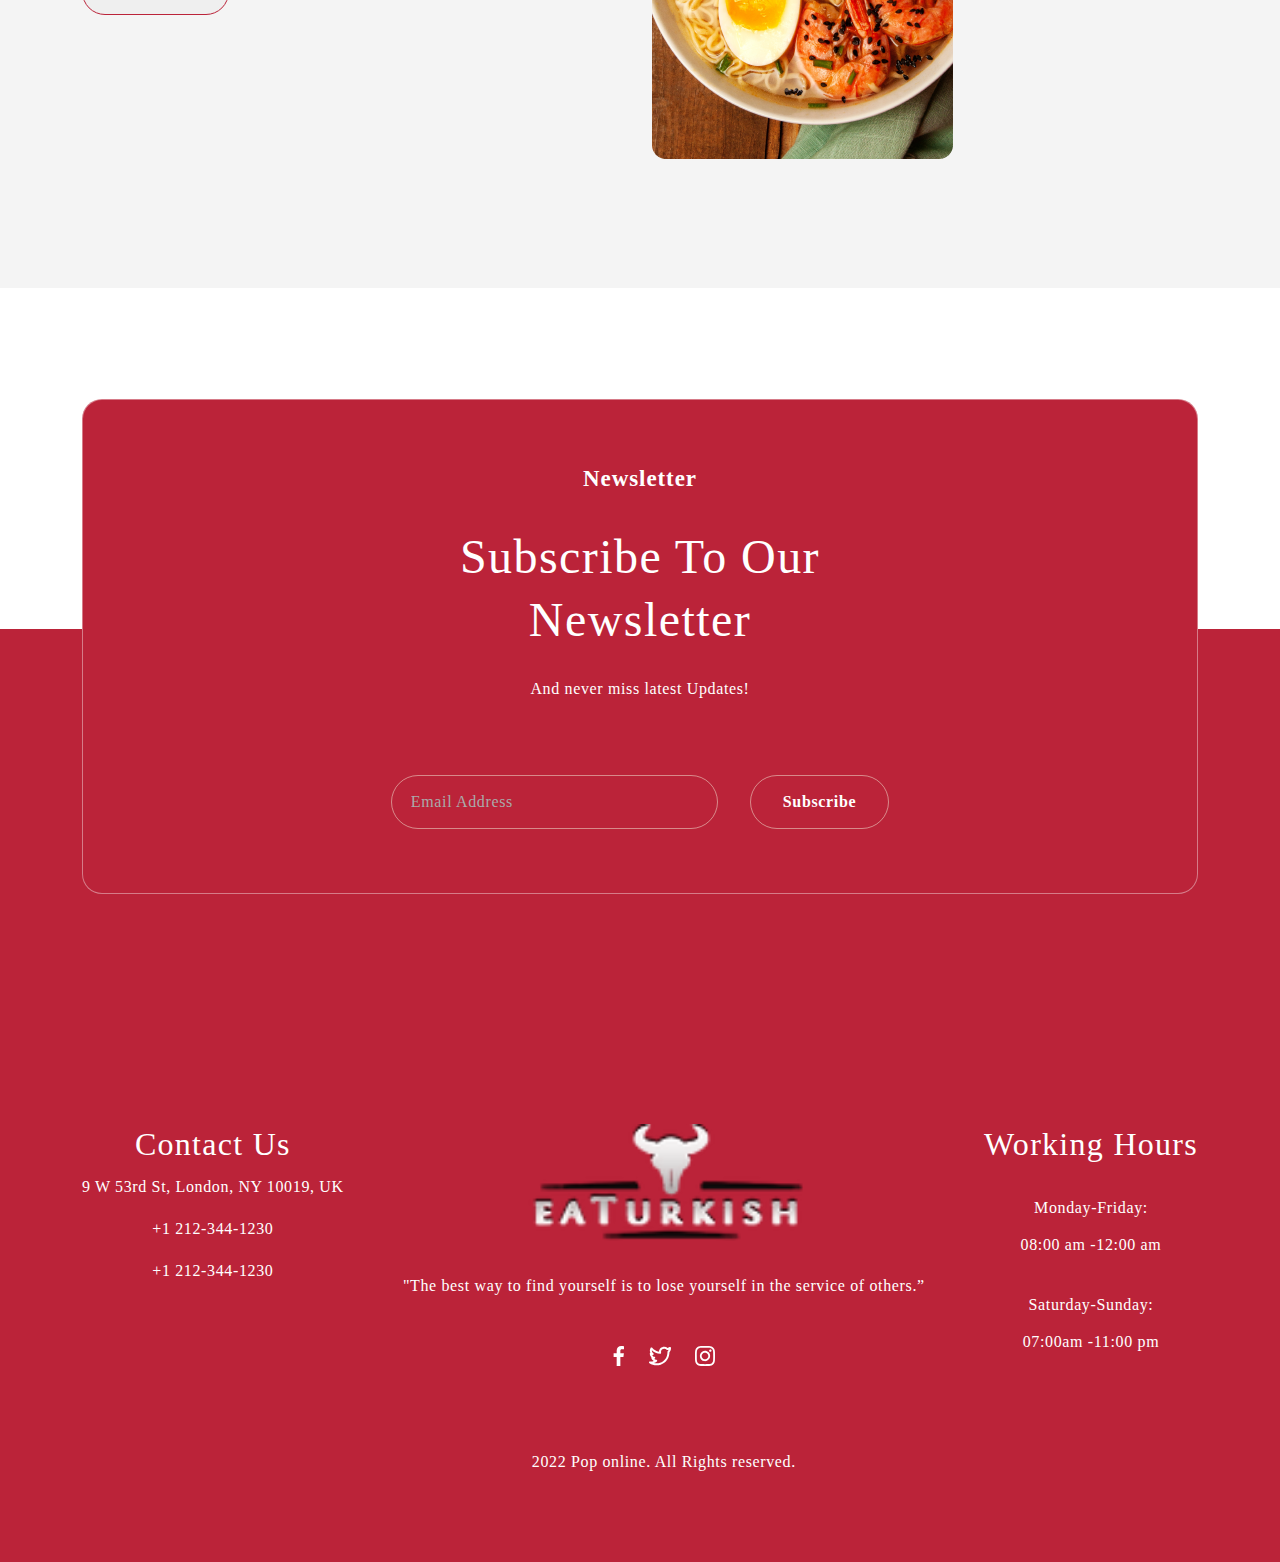
==== commit 7ea5e556: "main" ====
--- a/index.html
+++ b/index.html
@@ -310,7 +310,7 @@
       <div class="main__bottom">
         <iframe
           width="100%"
-          height="763px"
+          height="auto"
           src="https://www.youtube.com/embed/w3VVOLuNtBs"
           title="How A DC Restaurant Successfully Transformed Its Business Overnight"
           frameborder="0"
--- a/css/index.min.css
+++ b/css/index.min.css
@@ -1 +1 @@
-@import"https://fonts.googleapis.com/css2?family=Dongle:wght@300;400;700&family=Inter:wght@100;200;300;400;500;600;700;800;900&family=Lato:ital,wght@0,100;0,300;0,400;0,700;0,900;1,100;1,300;1,400;1,700;1,900&family=Open+Sans:ital,wght@0,300;0,400;0,500;0,600;0,700;0,800;1,300;1,400;1,500;1,600;1,700;1,800&family=Roboto+Condensed:ital,wght@0,300;0,400;0,700;1,300;1,400;1,700&display=swap";@import"https://fonts.cdnfonts.com/css/cera-round-pro";*{margin:0;padding:0;font-family:"Cera Round Pro"}*,*::after,*::before{box-sizing:border-box}a{text-decoration:none}input:focus,textarea:focus{outline:none}button{cursor:pointer;border:none}.navbar-toggler-icon,.navbar-toggler-icon:focus{outline:none !important}.collapsed{outline:none !important}header .home{padding-top:96px;padding-bottom:237px}header .home__sides{display:flex;align-items:center;justify-content:space-between}header .home__sides__left{display:flex;flex-direction:column}header .home__sides__left p{margin-bottom:25px;font-weight:700;font-size:23px;line-height:130%;letter-spacing:.04em;text-transform:capitalize;font-feature-settings:"tnum" on,"lnum" on;color:#fff}header .home__sides__left h1{max-width:555px;font-weight:700;font-size:90px;line-height:130%;letter-spacing:.04em;text-transform:capitalize;color:#fff}header .home__sides__left span{max-width:453px;margin-top:20px;margin-bottom:40px;font-weight:400;font-size:16px;line-height:175%;letter-spacing:.04em;color:#fff}header .home__sides__left .home__btn{width:173px;height:44px;border:1px solid #fff;border-radius:100px;-webkit-border-radius:100px;-moz-border-radius:100px;-ms-border-radius:100px;-o-border-radius:100px}header .home__sides__right img{max-width:100%;height:auto}@media(max-width: 1200px){header .home__sides{flex-direction:column;gap:20px}header .home__sides__left{align-items:center}}@media(max-width: 540px){header .home__sides__left{text-align:center}}main{background:#f8f8f8}main .main__top{position:relative;padding-top:120px;padding-bottom:120px;display:flex !important;flex-direction:column}main .main__top h1{margin-bottom:40px;font-weight:500;font-size:48px;line-height:48px;letter-spacing:.03em;text-transform:capitalize;font-feature-settings:"tnum" on,"lnum" on;color:#bb2339}main .main__top .owl-carousel,main .main__top .owl-theme{display:flex}main .main__top .owl-carousel .owl-dots,main .main__top .owl-theme .owl-dots{display:none}main .main__top .owl-carousel .owl-dot span,main .main__top .owl-theme .owl-dot span{transition:all .5s ease !important;-webkit-transition:all .5s ease !important;-moz-transition:all .5s ease !important;-ms-transition:all .5s ease !important;-o-transition:all .5s ease !important}main .main__top .owl-carousel .owl-dot.active span,main .main__top .owl-theme .owl-dot.active span{display:inline-block;background-color:#f53838 !important}main .main__top .owl-carousel .owl-nav,main .main__top .owl-theme .owl-nav{position:absolute;top:-10px;right:35px;display:flex;gap:50px;align-items:center;-webkit-transform:translateY(-50%);-moz-transform:translateY(-50%);-ms-transform:translateY(-50%);-o-transform:translateY(-50%)}main .main__top .owl-carousel .owl-nav button *,main .main__top .owl-theme .owl-nav button *{position:absolute;top:-60px;display:flex;align-items:center;justify-content:center;background:#fff;padding:10px 10px 10px 15px;border:1px solid #646464;border-radius:6px;-webkit-border-radius:6px;-moz-border-radius:6px;-ms-border-radius:6px;-o-border-radius:6px}main .main__top .owl-carousel .owl-nav span,main .main__top .owl-theme .owl-nav span{font-size:40px;line-height:20px}main .main__top .owl-carousel .owl-nav span:hover,main .main__top .owl-theme .owl-nav span:hover{color:#000}main .main__top .owl-carousel .item,main .main__top .owl-theme .item{display:flex;flex-direction:column;text-align:center;padding:20px 20px 40px 20px;background:#fff}main .main__top .owl-carousel .item .contexts,main .main__top .owl-theme .item .contexts{display:flex;flex-direction:column;justify-content:center;align-items:center}main .main__top .owl-carousel .item .contexts p,main .main__top .owl-theme .item .contexts p{font-family:"Open Sans";font-weight:600;font-size:18px;line-height:25px;color:#242424}main .main__top .owl-carousel .item .contexts img,main .main__top .owl-theme .item .contexts img{margin-top:20px;margin-bottom:20px;max-width:108px}main .main__top .owl-carousel .item .contexts span,main .main__top .owl-theme .item .contexts span{font-family:"Open Sans";font-weight:700;font-size:24px;line-height:33px;text-align:center;color:#bb2339}@media(max-width: 540px){main .main__top .owl-carousel,main .main__top .owl-theme{margin-top:30px}}main .main__top .stylist{margin-top:71px;display:flex;align-items:center;justify-content:center;position:absolute;bottom:-50px;right:0;margin-right:0}main .main__top__2{background:#fff;padding-top:120px;padding-bottom:120px}main .main__top__2 .meal__list h1{text-align:left;font-weight:500;font-size:48px;line-height:48px;letter-spacing:.03em;text-transform:capitalize;font-feature-settings:"tnum" on,"lnum" on;color:#bb2339}main .main__top__2 .meal__list .meal__menus{display:flex;justify-content:space-between}main .main__top__2 .meal__list .meal__menus .meal{border:1px solid #bb2339;border-radius:100px;background:rgba(0,0,0,0);padding:5px 30px;font-weight:600;font-size:16px;line-height:175%;letter-spacing:.05em;text-transform:capitalize;color:#242424;transition:.5s;-webkit-border-radius:100px;-moz-border-radius:100px;-ms-border-radius:100px;-o-border-radius:100px;-webkit-transition:.5s;-moz-transition:.5s;-ms-transition:.5s;-o-transition:.5s}main .main__top__2 .meal__list .meal__menus .meal:hover{box-shadow:0px 5px 50px -10px red;transform:translateY(5px);-webkit-transform:translateY(5px);-moz-transform:translateY(5px);-ms-transform:translateY(5px);-o-transform:translateY(5px)}main .main__top__2 .meal__list .meal__menus .meal:focus{background:#bb2339;color:#fff}main .main__top__2 .meal__list .meal__menus .meal:focus:hover{transform:translateY(-5px);-webkit-transform:translateY(-5px);-moz-transform:translateY(-5px);-ms-transform:translateY(-5px);-o-transform:translateY(-5px)}@media(max-width: 1440px){main .main__top__2 .meal__list .meal__menus{display:grid;grid-template-columns:repeat(4, 1fr);grid-gap:10px 10px}}@media(max-width: 768px){main .main__top__2 .meal__list .meal__menus{grid-template-columns:repeat(2, 1fr)}}@media(max-width: 540px){main .main__top__2 .meal__list .meal__menus{grid-template-columns:repeat(1, 1fr)}}main .main__top__2 .meal__list .meal__cards{margin-top:50px;display:grid;grid-template-columns:repeat(4, 1fr);grid-gap:30px 20px}main .main__top__2 .meal__list .meal__cards .meal__card{display:flex;align-items:center;flex-direction:column;justify-content:center;text-align:center;padding:20px 20px 40px 20px;background:#fff;transition:.5s;border:1px solid rgba(36,36,36,.1);border-radius:14px;-webkit-border-radius:14px;-moz-border-radius:14px;-ms-border-radius:14px;-o-border-radius:14px;-webkit-transition:.5s;-moz-transition:.5s;-ms-transition:.5s;-o-transition:.5s}main .main__top__2 .meal__list .meal__cards .meal__card img{max-width:100%;height:auto}main .main__top__2 .meal__list .meal__cards .meal__card p{font-weight:600;font-size:18px;line-height:25px;text-align:center;color:#242424}main .main__top__2 .meal__list .meal__cards .meal__card span{font-family:"Open Sans";font-weight:700;font-size:24px;line-height:33px;text-align:center;color:#bb2339}main .main__top__2 .meal__list .meal__cards .meal__card:hover{box-shadow:0px 2px 20px -5px red;transform:translateY(-2px);-webkit-transform:translateY(-2px);-moz-transform:translateY(-2px);-ms-transform:translateY(-2px);-o-transform:translateY(-2px)}@media(max-width: 768px){main .main__top__2 .meal__list .meal__cards{grid-template-columns:auto auto}}@media(max-width: 540px){main .main__top__2 .meal__list .meal__cards{grid-template-columns:auto}}main .main__center__2__elements{display:flex;align-items:center;justify-content:center;flex-direction:column;padding-top:120px;padding-bottom:120px}main .main__center__2__elements p{font-weight:700;font-size:23px;line-height:130%;letter-spacing:.04em;text-transform:capitalize;font-feature-settings:"tnum" on,"lnum" on;color:#242424}main .main__center__2__elements img{margin-top:8px;margin-bottom:8px;max-width:100%;height:auto}main .main__center__2__elements h1{margin-bottom:60px;font-weight:500;font-size:48px;line-height:130%;letter-spacing:.03em;text-transform:capitalize;font-feature-settings:"tnum" on,"lnum" on;color:#bb2339}main .main__center__2__elements .more{margin-top:50px;padding:8px 32px;border:1px solid #bb2339;border-radius:100px;-webkit-border-radius:100px;-moz-border-radius:100px;-ms-border-radius:100px;-o-border-radius:100px}main .main__center__2__elements .upd__cards{display:flex;align-items:center;gap:35px}main .main__center__2__elements .upd__cards .upd__card{max-width:410px;display:flex;flex-direction:column;border:1px solid rgba(36,36,36,.1);border-radius:14px;-webkit-border-radius:14px;-moz-border-radius:14px;-ms-border-radius:14px;-o-border-radius:14px;overflow:hidden}main .main__center__2__elements .upd__cards .upd__card .card__body{height:352px;background:url("../../images/home/main__center__2/cards/1.png")}main .main__center__2__elements .upd__cards .upd__card .card__footer{display:flex;flex-direction:column;padding:20px 20px 30px 20px}main .main__center__2__elements .upd__cards .upd__card .card__footer h2{font-weight:500;font-size:24px;line-height:32px;text-transform:capitalize;font-feature-settings:"tnum" on,"lnum" on;color:#242424}main .main__center__2__elements .upd__cards .upd__card .card__footer span{margin-top:10px;margin-bottom:20px;font-family:"Open Sans";font-weight:400;font-size:14px;line-height:24px;color:#aaa}main .main__center__2__elements .upd__cards .upd__card .card__footer .footer__bottom{display:flex;align-items:center;justify-content:space-between}main .main__center__2__elements .upd__cards .upd__card .card__footer .footer__bottom h3{font-weight:700;font-size:16px;line-height:16px;letter-spacing:.04em;color:#bb2339}main .main__center__2__elements .upd__cards .upd__card .card__footer .footer__bottom h4{font-family:"Open Sans";font-style:normal;font-weight:400;font-size:14px;line-height:19px;color:#242424;opacity:.5}@media(max-width: 992px){main .main__center__2__elements .card__footer{text-align:center}main .main__center__2__elements .card__footer .footer__bottom{margin-top:10px;display:flex;flex-direction:column}}@media(max-width: 768px){main .main__center__2__elements .upd__cards{display:flex;flex-direction:column}}main .main__bottom__2{background:#f4f4f4}main .main__bottom__2__elements{padding-top:129px;padding-bottom:129px;display:grid;grid-template-columns:repeat(2, 1fr)}main .main__bottom__2__elements .mb2__elements__left{display:flex;flex-direction:column;align-items:start}main .main__bottom__2__elements .mb2__elements__left p{font-weight:700;font-size:23px;line-height:130%;letter-spacing:.04em;text-transform:capitalize;font-feature-settings:"tnum" on,"lnum" on;color:#242424}main .main__bottom__2__elements .mb2__elements__left h1{font-weight:500;font-size:48px;line-height:130%;text-align:center;letter-spacing:.03em;text-transform:capitalize;font-feature-settings:"tnum" on,"lnum" on;color:#242424}main .main__bottom__2__elements .mb2__elements__left span{margin-top:24px;margin-bottom:24px;max-width:491px;font-family:"Open Sans";font-style:normal;font-weight:400;font-size:16px;line-height:175%;letter-spacing:.04em;color:#aaa}main .main__bottom__2__elements .mb2__elements__left .more{padding:8px 32px;border:1px solid #bb2339;border-radius:100px;font-weight:700;font-size:16px;line-height:175%;letter-spacing:.04em;color:#242424}main .main__bottom__2__elements .mb2__elements__right .next-btn{margin-left:30px}main .main__space{max-width:100%;height:341px;background:#fff}footer{position:relative;background:#bb2339;width:100%;padding-bottom:40px}footer .footer__card{padding-top:64px;padding-bottom:64px;padding-left:297px;padding-right:297px;position:relative;top:-230px;background:#bb2339;display:flex;flex-direction:column;align-items:center;justify-content:center;text-align:center;border:1px solid rgba(255,255,255,.4);border-radius:20px;transition:.5s;-webkit-border-radius:20px;-moz-border-radius:20px;-ms-border-radius:20px;-o-border-radius:20px;-webkit-transition:.5s;-moz-transition:.5s;-ms-transition:.5s;-o-transition:.5s}footer .footer__card h1{font-weight:700;font-size:23px;font-size:23px;line-height:130%;letter-spacing:.04em;text-transform:capitalize;font-feature-settings:"tnum" on,"lnum" on;color:#fff}footer .footer__card h2{margin-top:25px;margin-bottom:24px;font-weight:500;font-size:48px;line-height:130%;text-align:center;letter-spacing:.03em;text-transform:capitalize;font-feature-settings:"tnum" on,"lnum" on;color:#fff}footer .footer__card h3{font-family:"Open Sans";font-weight:400;font-size:16px;line-height:175%;text-align:center;letter-spacing:.04em;color:#fff}footer .footer__card form{width:100%;margin-top:64px;display:flex;align-items:center;justify-content:center;gap:32px}footer .footer__card form input{max-width:635px;outline:none;padding-top:12px;padding-bottom:12px;padding-left:19px;padding-right:100px;background:rgba(0,0,0,0);border:1px solid rgba(245,239,219,.5);border-radius:100px;font-weight:700;font-size:16px;line-height:175%;letter-spacing:.04em;color:#fff;-webkit-border-radius:100px;-moz-border-radius:100px;-ms-border-radius:100px;-o-border-radius:100px}footer .footer__card form input::-moz-placeholder{font-weight:500;font-size:16px;line-height:175%;text-align:left;letter-spacing:.04em;text-transform:capitalize;font-feature-settings:"tnum" on,"lnum" on;color:#aaa}footer .footer__card form input::placeholder{font-weight:500;font-size:16px;line-height:175%;text-align:left;letter-spacing:.04em;text-transform:capitalize;font-feature-settings:"tnum" on,"lnum" on;color:#aaa}footer .footer__card form button{padding:12px 32px;background:rgba(0,0,0,0);border:1px solid rgba(245,239,219,.5);border-radius:100px;-webkit-border-radius:100px;-moz-border-radius:100px;-ms-border-radius:100px;-o-border-radius:100px;font-weight:700;font-size:16px;line-height:175%;letter-spacing:.04em;color:#fff}@media(max-width: 1194px){footer .footer__card{top:-300px}footer .footer__card form{display:flex;flex-direction:column}}footer .footer__card:hover{box-shadow:22px 30px 95px 10px rgba(86,86,86,.2)}footer .footer__row__1{display:flex;align-items:start;justify-content:space-between}footer .footer__row__1 .footer__left{display:flex;flex-direction:column;align-items:center}footer .footer__row__1 .footer__left h1{font-weight:400;font-size:32px;line-height:130%;letter-spacing:.04em;text-transform:capitalize;font-feature-settings:"tnum" on,"lnum" on;color:#fff}footer .footer__row__1 .footer__left p{font-family:"Open Sans";font-style:normal;font-weight:400;font-size:16px;line-height:26px;letter-spacing:.04em;color:#fff}footer .footer__row__1 .footer__left .nums{display:flex;flex-direction:column}footer .footer__row__1 .footer__center{display:flex;flex-direction:column;align-items:center}footer .footer__row__1 .footer__center .logo{width:336px;height:auto}footer .footer__row__1 .footer__center p{margin-top:32px;margin-bottom:47px;font-family:"Open Sans";font-style:normal;font-weight:400;font-size:16px;line-height:26px;text-align:center;letter-spacing:.04em;color:#fff}footer .footer__row__1 .footer__center .contacting{display:flex;align-items:center;gap:24px}footer .footer__row__1 .footer__center p:last-child{margin-top:83px}footer .footer__row__1 .footer__right{display:flex;flex-direction:column;align-items:center}footer .footer__row__1 .footer__right h1{font-weight:400;font-size:32px;line-height:130%;letter-spacing:.04em;text-transform:capitalize;font-feature-settings:"tnum" on,"lnum" on;color:#fff}footer .footer__row__1 .footer__right .schedule{margin-top:24px;display:flex;flex-direction:column;gap:1px}footer .footer__row__1 .footer__right .schedule p{font-family:"Open Sans";font-style:normal;font-weight:400;font-size:16px;line-height:20px;text-align:center;letter-spacing:.04em;color:#fff}footer .footer__row__2{margin-top:83px}footer .footer__row__2 p{font-family:"Open Sans";font-style:normal;font-weight:400;font-size:16px;line-height:175%;text-align:center;letter-spacing:.04em;color:#fff}+@import"https://fonts.googleapis.com/css2?family=Dongle:wght@300;400;700&family=Inter:wght@100;200;300;400;500;600;700;800;900&family=Lato:ital,wght@0,100;0,300;0,400;0,700;0,900;1,100;1,300;1,400;1,700;1,900&family=Open+Sans:ital,wght@0,300;0,400;0,500;0,600;0,700;0,800;1,300;1,400;1,500;1,600;1,700;1,800&family=Roboto+Condensed:ital,wght@0,300;0,400;0,700;1,300;1,400;1,700&display=swap";@import"https://fonts.cdnfonts.com/css/cera-round-pro";*{margin:0;padding:0;font-family:"Cera Round Pro"}*,*::after,*::before{box-sizing:border-box}a{text-decoration:none}input:focus,textarea:focus{outline:none}button{cursor:pointer;border:none}.navbar-toggler-icon,.navbar-toggler-icon:focus{outline:none !important}.collapsed{outline:none !important}header .home{padding-top:96px;padding-bottom:237px}header .home__sides{display:flex;align-items:center;justify-content:space-between}header .home__sides__left{display:flex;flex-direction:column}header .home__sides__left p{margin-bottom:25px;font-weight:700;font-size:23px;line-height:130%;letter-spacing:.04em;text-transform:capitalize;font-feature-settings:"tnum" on,"lnum" on;color:#fff}header .home__sides__left h1{max-width:555px;font-weight:700;font-size:90px;line-height:130%;letter-spacing:.04em;text-transform:capitalize;color:#fff}header .home__sides__left span{max-width:453px;margin-top:20px;margin-bottom:40px;font-weight:400;font-size:16px;line-height:175%;letter-spacing:.04em;color:#fff}header .home__sides__left .home__btn{width:173px;height:44px;border:1px solid #fff;border-radius:100px;-webkit-border-radius:100px;-moz-border-radius:100px;-ms-border-radius:100px;-o-border-radius:100px}header .home__sides__right img{max-width:100%;height:auto}@media(max-width: 1200px){header .home__sides{flex-direction:column;gap:20px}header .home__sides__left{align-items:center}}@media(max-width: 540px){header .home__sides__left{text-align:center}}main{background:#f8f8f8}main .main__top{position:relative;padding-top:120px;padding-bottom:120px;display:flex !important;flex-direction:column}main .main__top h1{margin-bottom:40px;font-weight:500;font-size:48px;line-height:48px;letter-spacing:.03em;text-transform:capitalize;font-feature-settings:"tnum" on,"lnum" on;color:#bb2339}main .main__top .owl-carousel,main .main__top .owl-theme{display:flex}main .main__top .owl-carousel .owl-dots,main .main__top .owl-theme .owl-dots{display:none}main .main__top .owl-carousel .owl-dot span,main .main__top .owl-theme .owl-dot span{transition:all .5s ease !important;-webkit-transition:all .5s ease !important;-moz-transition:all .5s ease !important;-ms-transition:all .5s ease !important;-o-transition:all .5s ease !important}main .main__top .owl-carousel .owl-dot.active span,main .main__top .owl-theme .owl-dot.active span{display:inline-block;background-color:#f53838 !important}main .main__top .owl-carousel .owl-nav,main .main__top .owl-theme .owl-nav{position:absolute;top:-10px;right:35px;display:flex;gap:50px;align-items:center;-webkit-transform:translateY(-50%);-moz-transform:translateY(-50%);-ms-transform:translateY(-50%);-o-transform:translateY(-50%)}main .main__top .owl-carousel .owl-nav button *,main .main__top .owl-theme .owl-nav button *{position:absolute;top:-60px;display:flex;align-items:center;justify-content:center;background:#fff;padding:10px 10px 10px 15px;border:1px solid #646464;border-radius:6px;-webkit-border-radius:6px;-moz-border-radius:6px;-ms-border-radius:6px;-o-border-radius:6px}main .main__top .owl-carousel .owl-nav span,main .main__top .owl-theme .owl-nav span{font-size:40px;line-height:20px}main .main__top .owl-carousel .owl-nav span:hover,main .main__top .owl-theme .owl-nav span:hover{color:#000}main .main__top .owl-carousel .item,main .main__top .owl-theme .item{display:flex;flex-direction:column;text-align:center;padding:20px 20px 40px 20px;background:#fff}main .main__top .owl-carousel .item .contexts,main .main__top .owl-theme .item .contexts{display:flex;flex-direction:column;justify-content:center;align-items:center}main .main__top .owl-carousel .item .contexts p,main .main__top .owl-theme .item .contexts p{font-family:"Open Sans";font-weight:600;font-size:18px;line-height:25px;color:#242424}main .main__top .owl-carousel .item .contexts img,main .main__top .owl-theme .item .contexts img{margin-top:20px;margin-bottom:20px;max-width:108px}main .main__top .owl-carousel .item .contexts span,main .main__top .owl-theme .item .contexts span{font-family:"Open Sans";font-weight:700;font-size:24px;line-height:33px;text-align:center;color:#bb2339}@media(max-width: 540px){main .main__top .owl-carousel,main .main__top .owl-theme{margin-top:30px}}main .main__top .stylist{margin-top:71px;display:flex;align-items:center;justify-content:center;position:absolute;bottom:-50px;right:0;margin-right:0}main .main__top__2{background:#fff;padding-top:120px;padding-bottom:120px}main .main__top__2 .meal__list h1{text-align:left;font-weight:500;font-size:48px;line-height:48px;letter-spacing:.03em;text-transform:capitalize;font-feature-settings:"tnum" on,"lnum" on;color:#bb2339}main .main__top__2 .meal__list .meal__menus{display:flex;justify-content:space-between}main .main__top__2 .meal__list .meal__menus .meal{border:1px solid #bb2339;border-radius:100px;background:rgba(0,0,0,0);padding:5px 30px;font-weight:600;font-size:16px;line-height:175%;letter-spacing:.05em;text-transform:capitalize;color:#242424;transition:.5s;-webkit-border-radius:100px;-moz-border-radius:100px;-ms-border-radius:100px;-o-border-radius:100px;-webkit-transition:.5s;-moz-transition:.5s;-ms-transition:.5s;-o-transition:.5s}main .main__top__2 .meal__list .meal__menus .meal:hover{box-shadow:0px 5px 50px -10px red;transform:translateY(5px);-webkit-transform:translateY(5px);-moz-transform:translateY(5px);-ms-transform:translateY(5px);-o-transform:translateY(5px)}main .main__top__2 .meal__list .meal__menus .meal:focus{background:#bb2339;color:#fff}main .main__top__2 .meal__list .meal__menus .meal:focus:hover{transform:translateY(-5px);-webkit-transform:translateY(-5px);-moz-transform:translateY(-5px);-ms-transform:translateY(-5px);-o-transform:translateY(-5px)}@media(max-width: 1440px){main .main__top__2 .meal__list .meal__menus{display:grid;grid-template-columns:repeat(4, 1fr);grid-gap:10px 10px}}@media(max-width: 768px){main .main__top__2 .meal__list .meal__menus{grid-template-columns:repeat(2, 1fr)}}@media(max-width: 540px){main .main__top__2 .meal__list .meal__menus{grid-template-columns:repeat(1, 1fr)}}main .main__top__2 .meal__list .meal__cards{margin-top:50px;display:grid;grid-template-columns:repeat(4, 1fr);grid-gap:30px 20px}main .main__top__2 .meal__list .meal__cards .meal__card{display:flex;align-items:center;flex-direction:column;justify-content:center;text-align:center;padding:20px 20px 40px 20px;background:#fff;transition:.5s;border:1px solid rgba(36,36,36,.1);border-radius:14px;-webkit-border-radius:14px;-moz-border-radius:14px;-ms-border-radius:14px;-o-border-radius:14px;-webkit-transition:.5s;-moz-transition:.5s;-ms-transition:.5s;-o-transition:.5s}main .main__top__2 .meal__list .meal__cards .meal__card img{max-width:100%;height:auto}main .main__top__2 .meal__list .meal__cards .meal__card p{font-weight:600;font-size:18px;line-height:25px;text-align:center;color:#242424}main .main__top__2 .meal__list .meal__cards .meal__card span{font-family:"Open Sans";font-weight:700;font-size:24px;line-height:33px;text-align:center;color:#bb2339}main .main__top__2 .meal__list .meal__cards .meal__card:hover{box-shadow:0px 2px 20px -5px red;transform:translateY(-2px);-webkit-transform:translateY(-2px);-moz-transform:translateY(-2px);-ms-transform:translateY(-2px);-o-transform:translateY(-2px)}@media(max-width: 768px){main .main__top__2 .meal__list .meal__cards{grid-template-columns:auto auto}}@media(max-width: 540px){main .main__top__2 .meal__list .meal__cards{grid-template-columns:auto}}main .main__center__2__elements{display:flex;align-items:center;justify-content:center;flex-direction:column;padding-top:120px;padding-bottom:120px}main .main__center__2__elements p{font-weight:700;font-size:23px;line-height:130%;letter-spacing:.04em;text-transform:capitalize;font-feature-settings:"tnum" on,"lnum" on;color:#242424}main .main__center__2__elements img{margin-top:8px;margin-bottom:8px;max-width:100%;height:auto}main .main__center__2__elements h1{margin-bottom:60px;font-weight:500;font-size:48px;line-height:130%;letter-spacing:.03em;text-transform:capitalize;font-feature-settings:"tnum" on,"lnum" on;color:#bb2339}main .main__center__2__elements .more{margin-top:50px;padding:8px 32px;border:1px solid #bb2339;border-radius:100px;-webkit-border-radius:100px;-moz-border-radius:100px;-ms-border-radius:100px;-o-border-radius:100px}main .main__center__2__elements .upd__cards{display:flex;align-items:center;gap:35px}main .main__center__2__elements .upd__cards .upd__card{max-width:410px;display:flex;flex-direction:column;border:1px solid rgba(36,36,36,.1);border-radius:14px;-webkit-border-radius:14px;-moz-border-radius:14px;-ms-border-radius:14px;-o-border-radius:14px;overflow:hidden}main .main__center__2__elements .upd__cards .upd__card .card__body{height:352px;background:url("../../images/home/main__center__2/cards/1.png")}main .main__center__2__elements .upd__cards .upd__card .card__footer{display:flex;flex-direction:column;padding:20px 20px 30px 20px}main .main__center__2__elements .upd__cards .upd__card .card__footer h2{font-weight:500;font-size:24px;line-height:32px;text-transform:capitalize;font-feature-settings:"tnum" on,"lnum" on;color:#242424}main .main__center__2__elements .upd__cards .upd__card .card__footer span{margin-top:10px;margin-bottom:20px;font-family:"Open Sans";font-weight:400;font-size:14px;line-height:24px;color:#aaa}main .main__center__2__elements .upd__cards .upd__card .card__footer .footer__bottom{display:flex;align-items:center;justify-content:space-between}main .main__center__2__elements .upd__cards .upd__card .card__footer .footer__bottom h3{font-weight:700;font-size:16px;line-height:16px;letter-spacing:.04em;color:#bb2339}main .main__center__2__elements .upd__cards .upd__card .card__footer .footer__bottom h4{font-family:"Open Sans";font-style:normal;font-weight:400;font-size:14px;line-height:19px;color:#242424;opacity:.5}@media(max-width: 992px){main .main__center__2__elements .card__footer{text-align:center}main .main__center__2__elements .card__footer .footer__bottom{margin-top:10px;display:flex;flex-direction:column}}@media(max-width: 768px){main .main__center__2__elements .upd__cards{display:flex;flex-direction:column}}main .main__bottom__2{background:#f4f4f4}main .main__bottom__2__elements{padding-top:129px;padding-bottom:129px;display:grid;grid-template-columns:repeat(2, 1fr)}main .main__bottom__2__elements .mb2__elements__left{display:flex;flex-direction:column;align-items:start}main .main__bottom__2__elements .mb2__elements__left p{font-weight:700;font-size:23px;line-height:130%;letter-spacing:.04em;text-transform:capitalize;font-feature-settings:"tnum" on,"lnum" on;color:#242424}main .main__bottom__2__elements .mb2__elements__left h1{font-weight:500;font-size:48px;line-height:130%;text-align:center;letter-spacing:.03em;text-transform:capitalize;font-feature-settings:"tnum" on,"lnum" on;color:#242424}main .main__bottom__2__elements .mb2__elements__left span{margin-top:24px;margin-bottom:24px;max-width:491px;font-family:"Open Sans";font-style:normal;font-weight:400;font-size:16px;line-height:175%;letter-spacing:.04em;color:#aaa}main .main__bottom__2__elements .mb2__elements__left .more{padding:8px 32px;border:1px solid #bb2339;border-radius:100px;font-weight:700;font-size:16px;line-height:175%;letter-spacing:.04em;color:#242424}main .main__bottom__2__elements .mb2__elements__right .next-btn{margin-left:30px}@media(max-width: 768px){main .main__bottom__2__elements{display:flex;flex-direction:column;align-items:center;gap:20px}main .main__bottom__2__elements .mb2__elements__left{align-items:center;text-align:center}}main .main__space{max-width:100%;height:341px;background:#fff}footer{position:relative;background:#bb2339;width:100%;padding-bottom:40px;display:flex;justify-content:center}footer .footer__card{max-width:100%;padding:64px 297px;position:relative;top:-230px;background:#bb2339;display:flex;flex-direction:column;align-items:center;justify-content:center;text-align:center;border:1px solid rgba(255,255,255,.4);border-radius:20px;transition:.5s;-webkit-border-radius:20px;-moz-border-radius:20px;-ms-border-radius:20px;-o-border-radius:20px;-webkit-transition:.5s;-moz-transition:.5s;-ms-transition:.5s;-o-transition:.5s}footer .footer__card h1{font-weight:700;font-size:23px;font-size:23px;line-height:130%;letter-spacing:.04em;text-transform:capitalize;font-feature-settings:"tnum" on,"lnum" on;color:#fff}footer .footer__card h2{margin-top:25px;margin-bottom:24px;font-weight:500;font-size:48px;line-height:130%;text-align:center;letter-spacing:.03em;text-transform:capitalize;font-feature-settings:"tnum" on,"lnum" on;color:#fff}footer .footer__card h3{font-family:"Open Sans" sans-serif;font-weight:400;font-size:16px;line-height:175%;text-align:center;letter-spacing:.04em;color:#fff}footer .footer__card form{width:100%;margin-top:64px;display:flex;align-items:center;justify-content:center;gap:32px}footer .footer__card form input{max-width:635px;outline:none;padding-top:12px;padding-bottom:12px;padding-left:19px;padding-right:100px;background:rgba(0,0,0,0);border:1px solid rgba(245,239,219,.5);border-radius:100px;font-weight:700;font-size:16px;line-height:175%;letter-spacing:.04em;color:#fff;-webkit-border-radius:100px;-moz-border-radius:100px;-ms-border-radius:100px;-o-border-radius:100px}footer .footer__card form input::-moz-placeholder{font-weight:500;font-size:16px;line-height:175%;text-align:left;letter-spacing:.04em;text-transform:capitalize;font-feature-settings:"tnum" on,"lnum" on;color:#aaa}footer .footer__card form input::placeholder{font-weight:500;font-size:16px;line-height:175%;text-align:left;letter-spacing:.04em;text-transform:capitalize;font-feature-settings:"tnum" on,"lnum" on;color:#aaa}footer .footer__card form button{padding:12px 32px;background:rgba(0,0,0,0);border:1px solid rgba(245,239,219,.5);border-radius:100px;-webkit-border-radius:100px;-moz-border-radius:100px;-ms-border-radius:100px;-o-border-radius:100px;font-weight:700;font-size:16px;line-height:175%;letter-spacing:.04em;color:#fff}@media(max-width: 1194px){footer .footer__card h2{width:275px;font-size:24px}footer .footer__card h3{width:250px}footer .footer__card form{display:flex;flex-direction:column}}@media(max-width: 768px){footer .footer__card{padding-left:30px;padding-right:30px}footer .footer__card form input{max-width:275px}}footer .footer__card:hover{box-shadow:22px 30px 95px 10px rgba(86,86,86,.2)}footer .footer__row__1{display:flex;align-items:start;justify-content:space-between}footer .footer__row__1 .footer__left{display:flex;flex-direction:column;align-items:center}footer .footer__row__1 .footer__left h1{font-weight:400;font-size:32px;line-height:130%;letter-spacing:.04em;text-transform:capitalize;font-feature-settings:"tnum" on,"lnum" on;color:#fff}footer .footer__row__1 .footer__left p{font-family:"Open Sans" sans-serif;font-style:normal;font-weight:400;font-size:16px;line-height:26px;letter-spacing:.04em;color:#fff}footer .footer__row__1 .footer__left .nums{display:flex;flex-direction:column}footer .footer__row__1 .footer__center{display:flex;flex-direction:column;align-items:center}footer .footer__row__1 .footer__center .logo{width:336px;height:auto}footer .footer__row__1 .footer__center p{margin-top:32px;margin-bottom:47px;font-family:"Open Sans" sans-serif;font-style:normal;font-weight:400;font-size:16px;line-height:26px;text-align:center;letter-spacing:.04em;color:#fff}footer .footer__row__1 .footer__center .contacting{display:flex;align-items:center;gap:24px}footer .footer__row__1 .footer__center p:last-child{margin-top:83px}footer .footer__row__1 .footer__right{display:flex;flex-direction:column;align-items:center}footer .footer__row__1 .footer__right h1{font-weight:400;font-size:32px;line-height:130%;letter-spacing:.04em;text-transform:capitalize;font-feature-settings:"tnum" on,"lnum" on;color:#fff}footer .footer__row__1 .footer__right .schedule{margin-top:24px;display:flex;flex-direction:column;gap:1px}footer .footer__row__1 .footer__right .schedule p{font-family:"Open Sans" sans-serif;font-style:normal;font-weight:400;font-size:16px;line-height:20px;text-align:center;letter-spacing:.04em;color:#fff}@media(max-width: 1200px){footer .footer__row__1{display:grid;grid-template-columns:1fr;grid-row-gap:10px}}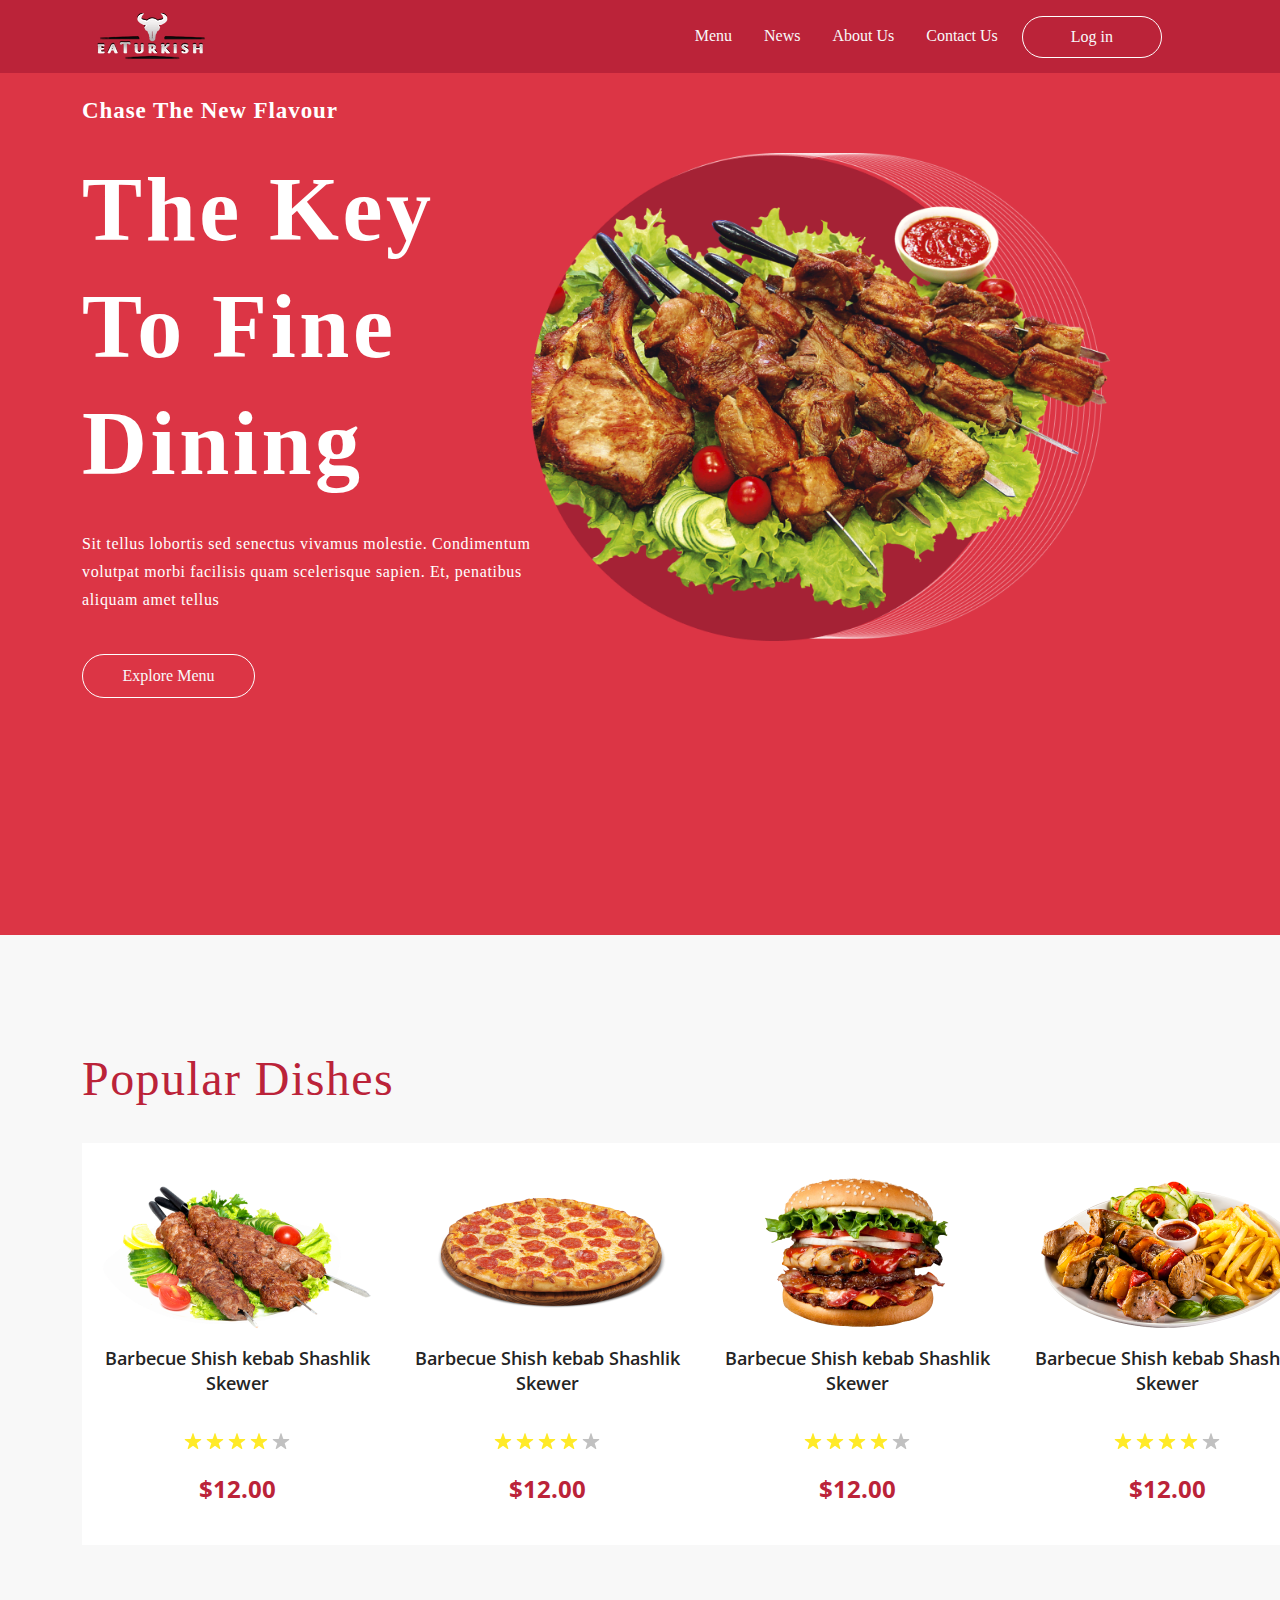
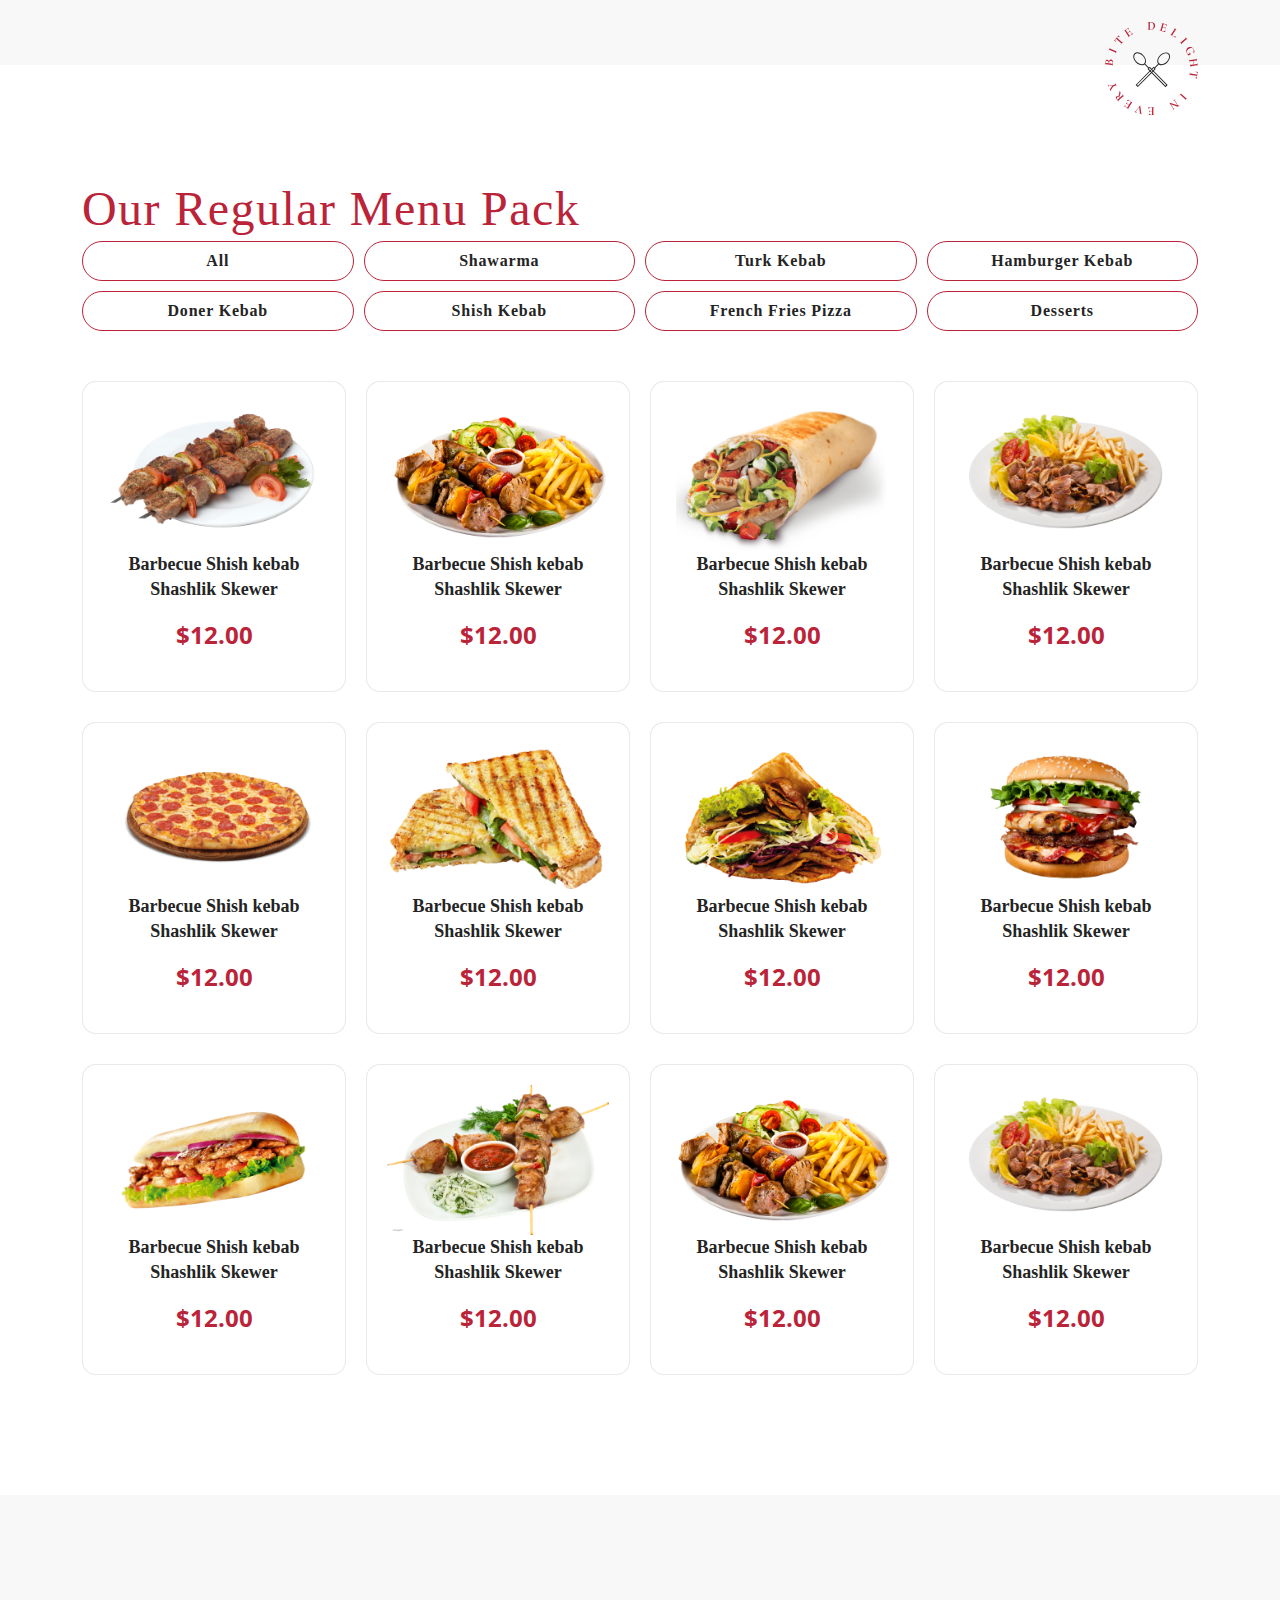
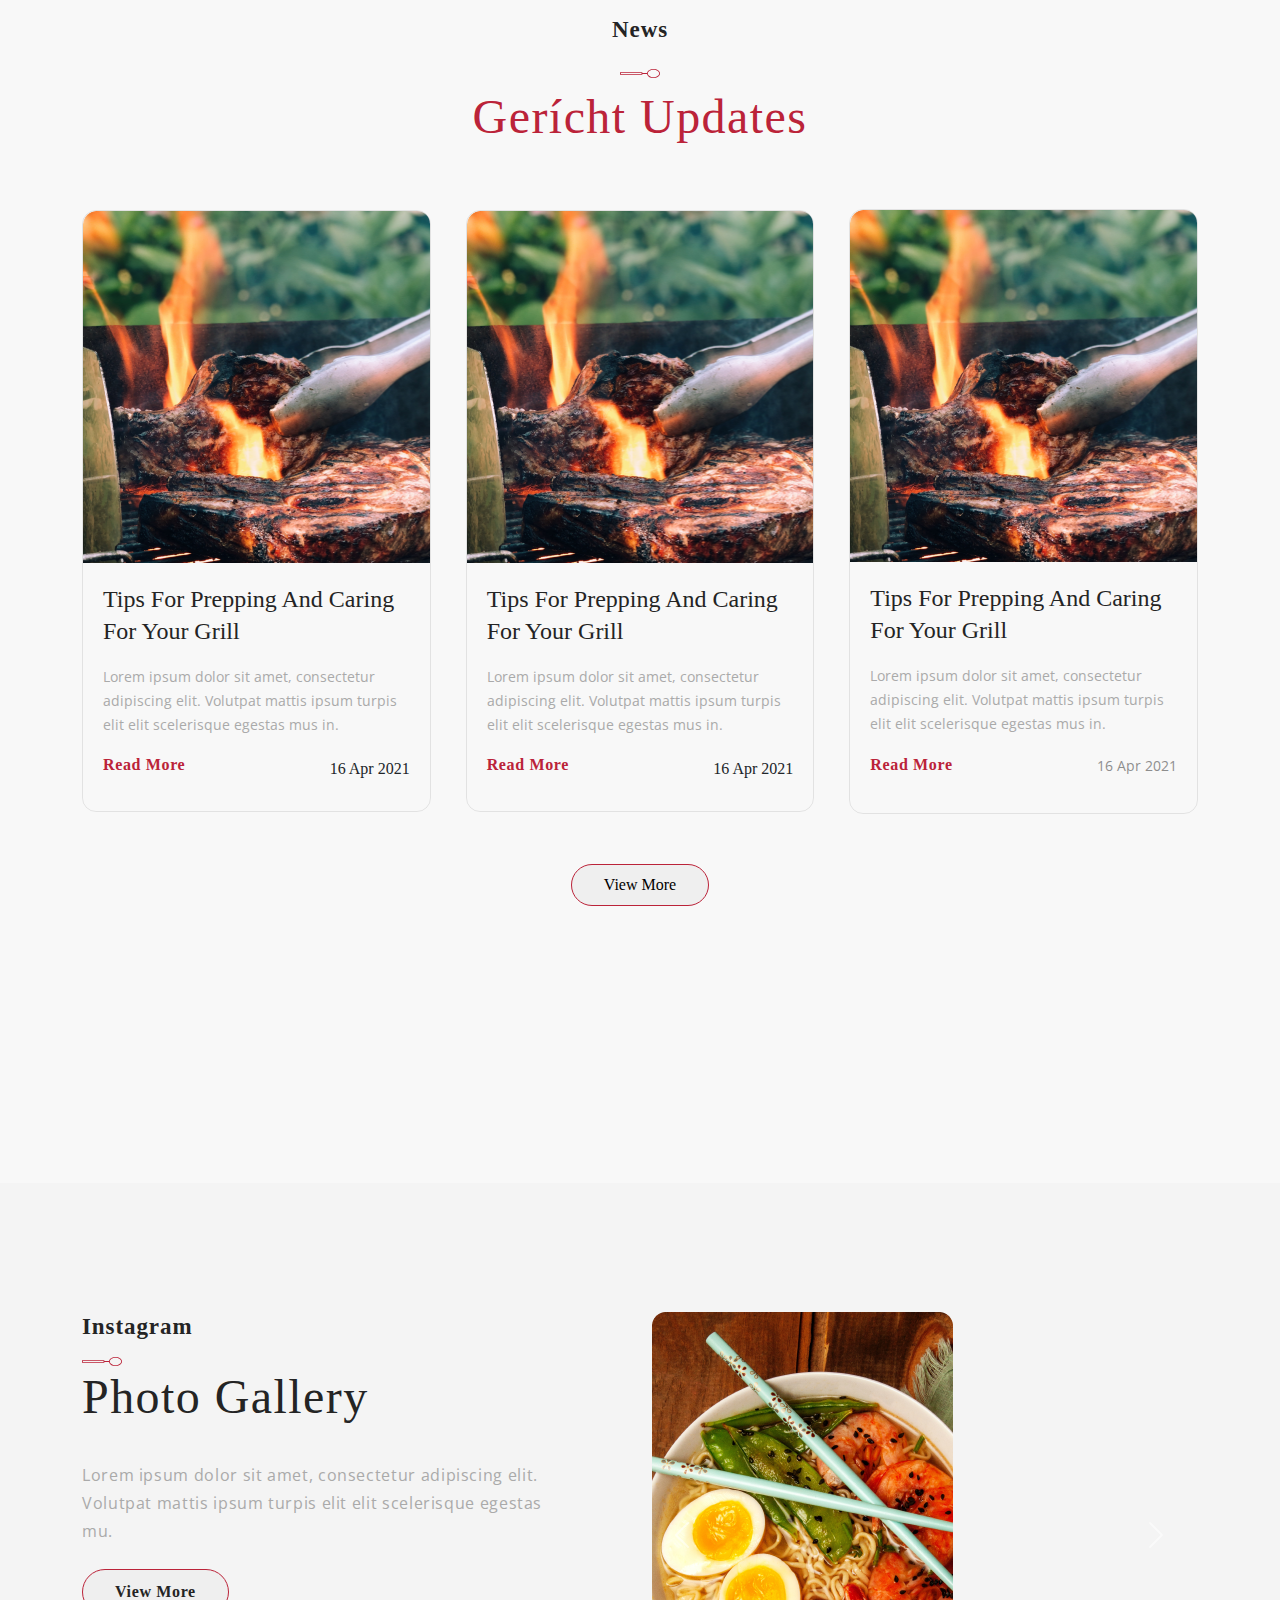
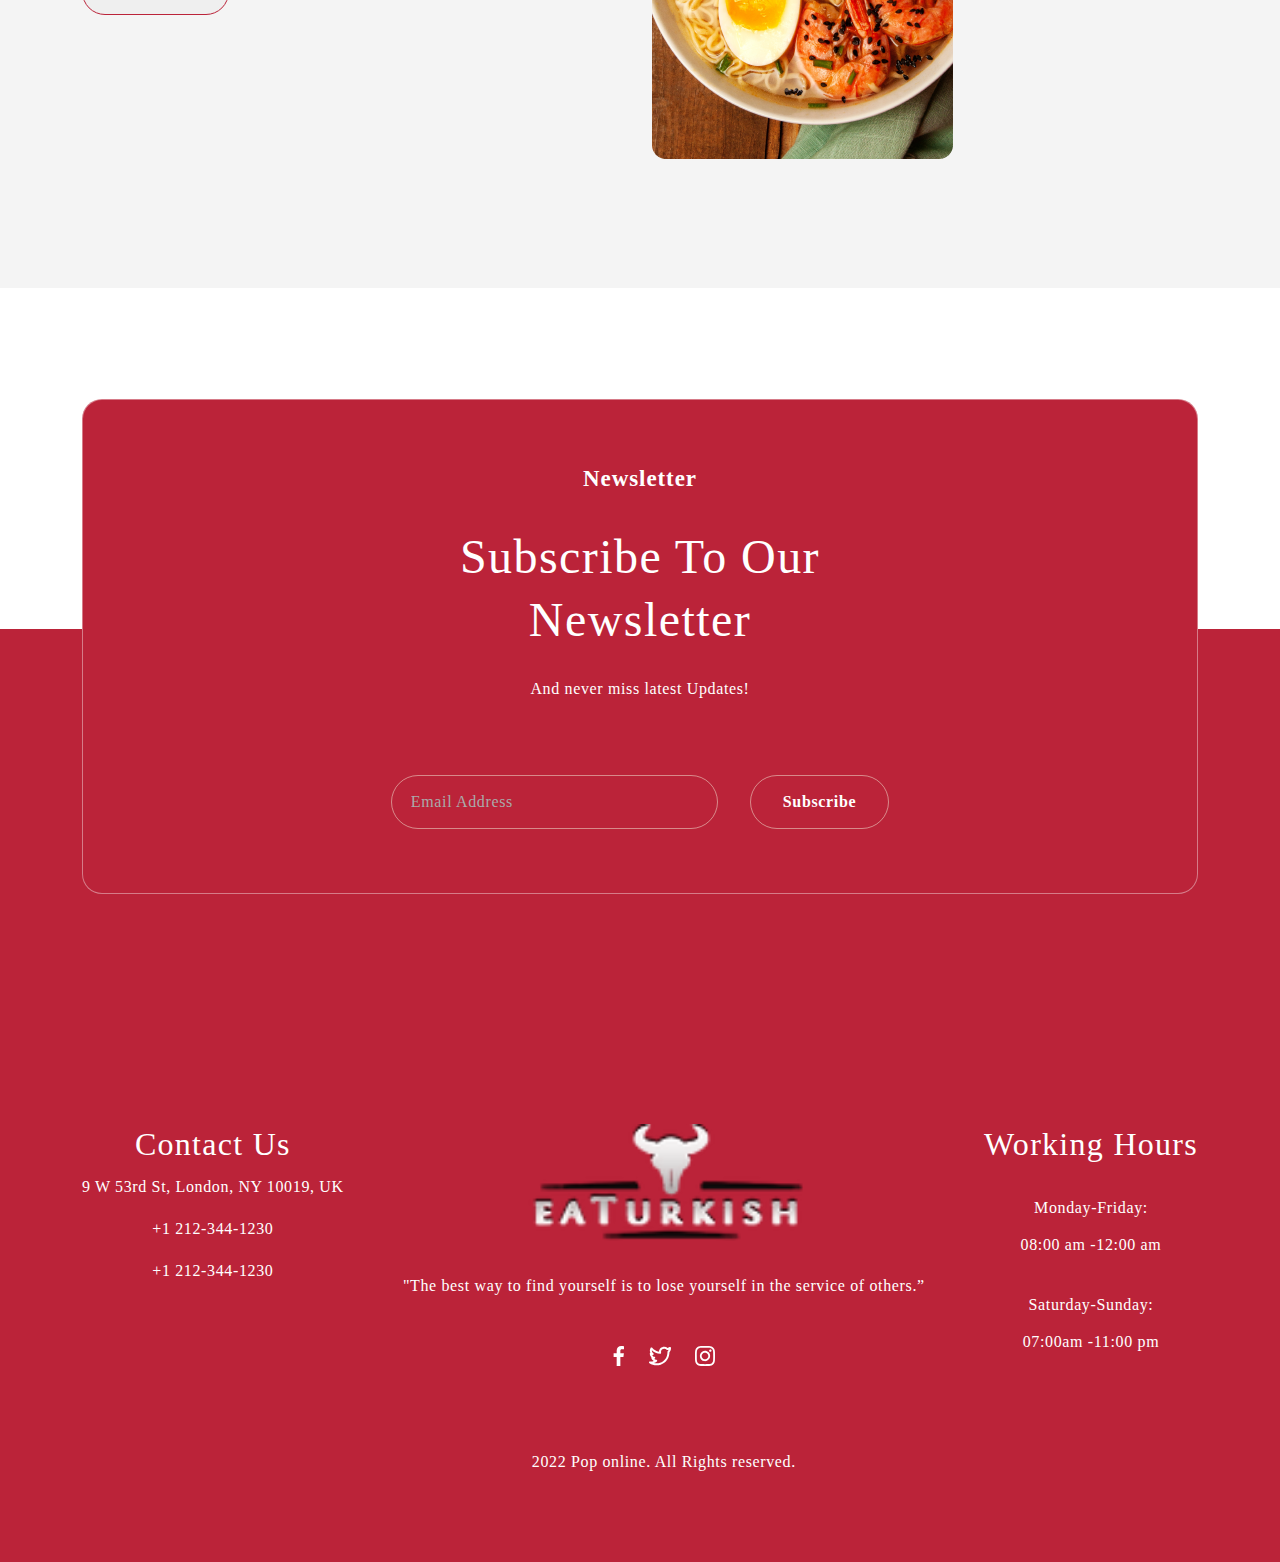
==== commit 125aa989: "main" ====
--- a/index.html
+++ b/index.html
@@ -3,7 +3,7 @@
   <head>
     <meta charset="utf-8" />
     <meta http-equiv="X-UA-Compatible" content="IE=edge" />
-    <title>Page Title</title>
+    <title>Home</title>
     <meta name="viewport" content="width=device-width, initial-scale=1" />
     <link
       rel="stylesheet"
@@ -26,10 +26,76 @@
       href="css/index.min.css"
     />
     <link rel="stylesheet" href="css/bootstrap.min.css" />
-    <script src="main.js"></script>
+    <script src="js/main.js"></script>
   </head>
   <body>
+    <button onclick="scrollToTop()" id="backToTopBtn" title="Go to top">
+      <img src="images/home/icons/backtop.svg" alt="" />
+    </button>
     <header class="bg-danger">
+      <nav class="navbar navbar-expand-lg bg__color fixed-top">
+        <div class="container">
+          <a class="navbar-brand" href="#"
+            ><img src="./images/logo.png" alt=""
+          /></a>
+          <button
+            class="navbar-toggler text-white border-white"
+            type="button "
+            data-bs-toggle="offcanvas"
+            data-bs-target="#offcanvasNavbar"
+            aria-controls="offcanvasNavbar"
+          >
+            <span class="navbar-toggler-icon text-white"></span>
+          </button>
+          <div
+            class="offcanvas w-75 bg__color container offcanvas-start"
+            tabindex="-1"
+            id="offcanvasNavbar"
+            aria-labelledby="offcanvasNavbarLabel"
+          >
+            <div class="offcanvas-header text-white">
+              <h5 class="offcanvas-title" id="offcanvasNavbarLabel">
+                <img src="./images/logo.png" alt="" />
+              </h5>
+              <button
+                type="button"
+                class="btn-close"
+                data-bs-dismiss="offcanvas"
+                aria-label="Close"
+              ></button>
+            </div>
+            <div class="offcanvas-body">
+              <ul class="navbar-nav justify-content-end flex-grow-1 pe-3">
+                <li class="nav-item mx-2">
+                  <a class="nav-link active text-light" href="menu.html"
+                    >Menu</a
+                  >
+                </li>
+                <li class="nav-item mx-2">
+                  <a class="nav-link text-light" href="news.html">News</a>
+                </li>
+                <li class="nav-item mx-2">
+                  <a class="nav-link text-light" href="about-us.html"
+                    >About Us</a
+                  >
+                </li>
+                <li class="nav-item mx-2">
+                  <a class="nav-link text-light" href="contact.html"
+                    >Contact Us</a
+                  >
+                </li>
+                <li class="nav-item mx-2">
+                  <a
+                    class="btn btn-outline-danger text-light border-white rounded-pill px-5 py-2"
+                    href="#"
+                    >Log in</a
+                  >
+                </li>
+              </ul>
+            </div>
+          </div>
+        </div>
+      </nav>
       <div class="home">
         <div class="container">
           <div class="home__sides">
--- a/css/index.min.css
+++ b/css/index.min.css
@@ -1 +1 @@
-@import"https://fonts.googleapis.com/css2?family=Dongle:wght@300;400;700&family=Inter:wght@100;200;300;400;500;600;700;800;900&family=Lato:ital,wght@0,100;0,300;0,400;0,700;0,900;1,100;1,300;1,400;1,700;1,900&family=Open+Sans:ital,wght@0,300;0,400;0,500;0,600;0,700;0,800;1,300;1,400;1,500;1,600;1,700;1,800&family=Roboto+Condensed:ital,wght@0,300;0,400;0,700;1,300;1,400;1,700&display=swap";@import"https://fonts.cdnfonts.com/css/cera-round-pro";*{margin:0;padding:0;font-family:"Cera Round Pro"}*,*::after,*::before{box-sizing:border-box}a{text-decoration:none}input:focus,textarea:focus{outline:none}button{cursor:pointer;border:none}.navbar-toggler-icon,.navbar-toggler-icon:focus{outline:none !important}.collapsed{outline:none !important}header .home{padding-top:96px;padding-bottom:237px}header .home__sides{display:flex;align-items:center;justify-content:space-between}header .home__sides__left{display:flex;flex-direction:column}header .home__sides__left p{margin-bottom:25px;font-weight:700;font-size:23px;line-height:130%;letter-spacing:.04em;text-transform:capitalize;font-feature-settings:"tnum" on,"lnum" on;color:#fff}header .home__sides__left h1{max-width:555px;font-weight:700;font-size:90px;line-height:130%;letter-spacing:.04em;text-transform:capitalize;color:#fff}header .home__sides__left span{max-width:453px;margin-top:20px;margin-bottom:40px;font-weight:400;font-size:16px;line-height:175%;letter-spacing:.04em;color:#fff}header .home__sides__left .home__btn{width:173px;height:44px;border:1px solid #fff;border-radius:100px;-webkit-border-radius:100px;-moz-border-radius:100px;-ms-border-radius:100px;-o-border-radius:100px}header .home__sides__right img{max-width:100%;height:auto}@media(max-width: 1200px){header .home__sides{flex-direction:column;gap:20px}header .home__sides__left{align-items:center}}@media(max-width: 540px){header .home__sides__left{text-align:center}}main{background:#f8f8f8}main .main__top{position:relative;padding-top:120px;padding-bottom:120px;display:flex !important;flex-direction:column}main .main__top h1{margin-bottom:40px;font-weight:500;font-size:48px;line-height:48px;letter-spacing:.03em;text-transform:capitalize;font-feature-settings:"tnum" on,"lnum" on;color:#bb2339}main .main__top .owl-carousel,main .main__top .owl-theme{display:flex}main .main__top .owl-carousel .owl-dots,main .main__top .owl-theme .owl-dots{display:none}main .main__top .owl-carousel .owl-dot span,main .main__top .owl-theme .owl-dot span{transition:all .5s ease !important;-webkit-transition:all .5s ease !important;-moz-transition:all .5s ease !important;-ms-transition:all .5s ease !important;-o-transition:all .5s ease !important}main .main__top .owl-carousel .owl-dot.active span,main .main__top .owl-theme .owl-dot.active span{display:inline-block;background-color:#f53838 !important}main .main__top .owl-carousel .owl-nav,main .main__top .owl-theme .owl-nav{position:absolute;top:-10px;right:35px;display:flex;gap:50px;align-items:center;-webkit-transform:translateY(-50%);-moz-transform:translateY(-50%);-ms-transform:translateY(-50%);-o-transform:translateY(-50%)}main .main__top .owl-carousel .owl-nav button *,main .main__top .owl-theme .owl-nav button *{position:absolute;top:-60px;display:flex;align-items:center;justify-content:center;background:#fff;padding:10px 10px 10px 15px;border:1px solid #646464;border-radius:6px;-webkit-border-radius:6px;-moz-border-radius:6px;-ms-border-radius:6px;-o-border-radius:6px}main .main__top .owl-carousel .owl-nav span,main .main__top .owl-theme .owl-nav span{font-size:40px;line-height:20px}main .main__top .owl-carousel .owl-nav span:hover,main .main__top .owl-theme .owl-nav span:hover{color:#000}main .main__top .owl-carousel .item,main .main__top .owl-theme .item{display:flex;flex-direction:column;text-align:center;padding:20px 20px 40px 20px;background:#fff}main .main__top .owl-carousel .item .contexts,main .main__top .owl-theme .item .contexts{display:flex;flex-direction:column;justify-content:center;align-items:center}main .main__top .owl-carousel .item .contexts p,main .main__top .owl-theme .item .contexts p{font-family:"Open Sans";font-weight:600;font-size:18px;line-height:25px;color:#242424}main .main__top .owl-carousel .item .contexts img,main .main__top .owl-theme .item .contexts img{margin-top:20px;margin-bottom:20px;max-width:108px}main .main__top .owl-carousel .item .contexts span,main .main__top .owl-theme .item .contexts span{font-family:"Open Sans";font-weight:700;font-size:24px;line-height:33px;text-align:center;color:#bb2339}@media(max-width: 540px){main .main__top .owl-carousel,main .main__top .owl-theme{margin-top:30px}}main .main__top .stylist{margin-top:71px;display:flex;align-items:center;justify-content:center;position:absolute;bottom:-50px;right:0;margin-right:0}main .main__top__2{background:#fff;padding-top:120px;padding-bottom:120px}main .main__top__2 .meal__list h1{text-align:left;font-weight:500;font-size:48px;line-height:48px;letter-spacing:.03em;text-transform:capitalize;font-feature-settings:"tnum" on,"lnum" on;color:#bb2339}main .main__top__2 .meal__list .meal__menus{display:flex;justify-content:space-between}main .main__top__2 .meal__list .meal__menus .meal{border:1px solid #bb2339;border-radius:100px;background:rgba(0,0,0,0);padding:5px 30px;font-weight:600;font-size:16px;line-height:175%;letter-spacing:.05em;text-transform:capitalize;color:#242424;transition:.5s;-webkit-border-radius:100px;-moz-border-radius:100px;-ms-border-radius:100px;-o-border-radius:100px;-webkit-transition:.5s;-moz-transition:.5s;-ms-transition:.5s;-o-transition:.5s}main .main__top__2 .meal__list .meal__menus .meal:hover{box-shadow:0px 5px 50px -10px red;transform:translateY(5px);-webkit-transform:translateY(5px);-moz-transform:translateY(5px);-ms-transform:translateY(5px);-o-transform:translateY(5px)}main .main__top__2 .meal__list .meal__menus .meal:focus{background:#bb2339;color:#fff}main .main__top__2 .meal__list .meal__menus .meal:focus:hover{transform:translateY(-5px);-webkit-transform:translateY(-5px);-moz-transform:translateY(-5px);-ms-transform:translateY(-5px);-o-transform:translateY(-5px)}@media(max-width: 1440px){main .main__top__2 .meal__list .meal__menus{display:grid;grid-template-columns:repeat(4, 1fr);grid-gap:10px 10px}}@media(max-width: 768px){main .main__top__2 .meal__list .meal__menus{grid-template-columns:repeat(2, 1fr)}}@media(max-width: 540px){main .main__top__2 .meal__list .meal__menus{grid-template-columns:repeat(1, 1fr)}}main .main__top__2 .meal__list .meal__cards{margin-top:50px;display:grid;grid-template-columns:repeat(4, 1fr);grid-gap:30px 20px}main .main__top__2 .meal__list .meal__cards .meal__card{display:flex;align-items:center;flex-direction:column;justify-content:center;text-align:center;padding:20px 20px 40px 20px;background:#fff;transition:.5s;border:1px solid rgba(36,36,36,.1);border-radius:14px;-webkit-border-radius:14px;-moz-border-radius:14px;-ms-border-radius:14px;-o-border-radius:14px;-webkit-transition:.5s;-moz-transition:.5s;-ms-transition:.5s;-o-transition:.5s}main .main__top__2 .meal__list .meal__cards .meal__card img{max-width:100%;height:auto}main .main__top__2 .meal__list .meal__cards .meal__card p{font-weight:600;font-size:18px;line-height:25px;text-align:center;color:#242424}main .main__top__2 .meal__list .meal__cards .meal__card span{font-family:"Open Sans";font-weight:700;font-size:24px;line-height:33px;text-align:center;color:#bb2339}main .main__top__2 .meal__list .meal__cards .meal__card:hover{box-shadow:0px 2px 20px -5px red;transform:translateY(-2px);-webkit-transform:translateY(-2px);-moz-transform:translateY(-2px);-ms-transform:translateY(-2px);-o-transform:translateY(-2px)}@media(max-width: 768px){main .main__top__2 .meal__list .meal__cards{grid-template-columns:auto auto}}@media(max-width: 540px){main .main__top__2 .meal__list .meal__cards{grid-template-columns:auto}}main .main__center__2__elements{display:flex;align-items:center;justify-content:center;flex-direction:column;padding-top:120px;padding-bottom:120px}main .main__center__2__elements p{font-weight:700;font-size:23px;line-height:130%;letter-spacing:.04em;text-transform:capitalize;font-feature-settings:"tnum" on,"lnum" on;color:#242424}main .main__center__2__elements img{margin-top:8px;margin-bottom:8px;max-width:100%;height:auto}main .main__center__2__elements h1{margin-bottom:60px;font-weight:500;font-size:48px;line-height:130%;letter-spacing:.03em;text-transform:capitalize;font-feature-settings:"tnum" on,"lnum" on;color:#bb2339}main .main__center__2__elements .more{margin-top:50px;padding:8px 32px;border:1px solid #bb2339;border-radius:100px;-webkit-border-radius:100px;-moz-border-radius:100px;-ms-border-radius:100px;-o-border-radius:100px}main .main__center__2__elements .upd__cards{display:flex;align-items:center;gap:35px}main .main__center__2__elements .upd__cards .upd__card{max-width:410px;display:flex;flex-direction:column;border:1px solid rgba(36,36,36,.1);border-radius:14px;-webkit-border-radius:14px;-moz-border-radius:14px;-ms-border-radius:14px;-o-border-radius:14px;overflow:hidden}main .main__center__2__elements .upd__cards .upd__card .card__body{height:352px;background:url("../../images/home/main__center__2/cards/1.png")}main .main__center__2__elements .upd__cards .upd__card .card__footer{display:flex;flex-direction:column;padding:20px 20px 30px 20px}main .main__center__2__elements .upd__cards .upd__card .card__footer h2{font-weight:500;font-size:24px;line-height:32px;text-transform:capitalize;font-feature-settings:"tnum" on,"lnum" on;color:#242424}main .main__center__2__elements .upd__cards .upd__card .card__footer span{margin-top:10px;margin-bottom:20px;font-family:"Open Sans";font-weight:400;font-size:14px;line-height:24px;color:#aaa}main .main__center__2__elements .upd__cards .upd__card .card__footer .footer__bottom{display:flex;align-items:center;justify-content:space-between}main .main__center__2__elements .upd__cards .upd__card .card__footer .footer__bottom h3{font-weight:700;font-size:16px;line-height:16px;letter-spacing:.04em;color:#bb2339}main .main__center__2__elements .upd__cards .upd__card .card__footer .footer__bottom h4{font-family:"Open Sans";font-style:normal;font-weight:400;font-size:14px;line-height:19px;color:#242424;opacity:.5}@media(max-width: 992px){main .main__center__2__elements .card__footer{text-align:center}main .main__center__2__elements .card__footer .footer__bottom{margin-top:10px;display:flex;flex-direction:column}}@media(max-width: 768px){main .main__center__2__elements .upd__cards{display:flex;flex-direction:column}}main .main__bottom__2{background:#f4f4f4}main .main__bottom__2__elements{padding-top:129px;padding-bottom:129px;display:grid;grid-template-columns:repeat(2, 1fr)}main .main__bottom__2__elements .mb2__elements__left{display:flex;flex-direction:column;align-items:start}main .main__bottom__2__elements .mb2__elements__left p{font-weight:700;font-size:23px;line-height:130%;letter-spacing:.04em;text-transform:capitalize;font-feature-settings:"tnum" on,"lnum" on;color:#242424}main .main__bottom__2__elements .mb2__elements__left h1{font-weight:500;font-size:48px;line-height:130%;text-align:center;letter-spacing:.03em;text-transform:capitalize;font-feature-settings:"tnum" on,"lnum" on;color:#242424}main .main__bottom__2__elements .mb2__elements__left span{margin-top:24px;margin-bottom:24px;max-width:491px;font-family:"Open Sans";font-style:normal;font-weight:400;font-size:16px;line-height:175%;letter-spacing:.04em;color:#aaa}main .main__bottom__2__elements .mb2__elements__left .more{padding:8px 32px;border:1px solid #bb2339;border-radius:100px;font-weight:700;font-size:16px;line-height:175%;letter-spacing:.04em;color:#242424}main .main__bottom__2__elements .mb2__elements__right .next-btn{margin-left:30px}@media(max-width: 768px){main .main__bottom__2__elements{display:flex;flex-direction:column;align-items:center;gap:20px}main .main__bottom__2__elements .mb2__elements__left{align-items:center;text-align:center}}main .main__space{max-width:100%;height:341px;background:#fff}footer{position:relative;background:#bb2339;width:100%;padding-bottom:40px;display:flex;justify-content:center}footer .footer__card{max-width:100%;padding:64px 297px;position:relative;top:-230px;background:#bb2339;display:flex;flex-direction:column;align-items:center;justify-content:center;text-align:center;border:1px solid rgba(255,255,255,.4);border-radius:20px;transition:.5s;-webkit-border-radius:20px;-moz-border-radius:20px;-ms-border-radius:20px;-o-border-radius:20px;-webkit-transition:.5s;-moz-transition:.5s;-ms-transition:.5s;-o-transition:.5s}footer .footer__card h1{font-weight:700;font-size:23px;font-size:23px;line-height:130%;letter-spacing:.04em;text-transform:capitalize;font-feature-settings:"tnum" on,"lnum" on;color:#fff}footer .footer__card h2{margin-top:25px;margin-bottom:24px;font-weight:500;font-size:48px;line-height:130%;text-align:center;letter-spacing:.03em;text-transform:capitalize;font-feature-settings:"tnum" on,"lnum" on;color:#fff}footer .footer__card h3{font-family:"Open Sans" sans-serif;font-weight:400;font-size:16px;line-height:175%;text-align:center;letter-spacing:.04em;color:#fff}footer .footer__card form{width:100%;margin-top:64px;display:flex;align-items:center;justify-content:center;gap:32px}footer .footer__card form input{max-width:635px;outline:none;padding-top:12px;padding-bottom:12px;padding-left:19px;padding-right:100px;background:rgba(0,0,0,0);border:1px solid rgba(245,239,219,.5);border-radius:100px;font-weight:700;font-size:16px;line-height:175%;letter-spacing:.04em;color:#fff;-webkit-border-radius:100px;-moz-border-radius:100px;-ms-border-radius:100px;-o-border-radius:100px}footer .footer__card form input::-moz-placeholder{font-weight:500;font-size:16px;line-height:175%;text-align:left;letter-spacing:.04em;text-transform:capitalize;font-feature-settings:"tnum" on,"lnum" on;color:#aaa}footer .footer__card form input::placeholder{font-weight:500;font-size:16px;line-height:175%;text-align:left;letter-spacing:.04em;text-transform:capitalize;font-feature-settings:"tnum" on,"lnum" on;color:#aaa}footer .footer__card form button{padding:12px 32px;background:rgba(0,0,0,0);border:1px solid rgba(245,239,219,.5);border-radius:100px;-webkit-border-radius:100px;-moz-border-radius:100px;-ms-border-radius:100px;-o-border-radius:100px;font-weight:700;font-size:16px;line-height:175%;letter-spacing:.04em;color:#fff}@media(max-width: 1194px){footer .footer__card h2{width:275px;font-size:24px}footer .footer__card h3{width:250px}footer .footer__card form{display:flex;flex-direction:column}}@media(max-width: 768px){footer .footer__card{padding-left:30px;padding-right:30px}footer .footer__card form input{max-width:275px}}footer .footer__card:hover{box-shadow:22px 30px 95px 10px rgba(86,86,86,.2)}footer .footer__row__1{display:flex;align-items:start;justify-content:space-between}footer .footer__row__1 .footer__left{display:flex;flex-direction:column;align-items:center}footer .footer__row__1 .footer__left h1{font-weight:400;font-size:32px;line-height:130%;letter-spacing:.04em;text-transform:capitalize;font-feature-settings:"tnum" on,"lnum" on;color:#fff}footer .footer__row__1 .footer__left p{font-family:"Open Sans" sans-serif;font-style:normal;font-weight:400;font-size:16px;line-height:26px;letter-spacing:.04em;color:#fff}footer .footer__row__1 .footer__left .nums{display:flex;flex-direction:column}footer .footer__row__1 .footer__center{display:flex;flex-direction:column;align-items:center}footer .footer__row__1 .footer__center .logo{width:336px;height:auto}footer .footer__row__1 .footer__center p{margin-top:32px;margin-bottom:47px;font-family:"Open Sans" sans-serif;font-style:normal;font-weight:400;font-size:16px;line-height:26px;text-align:center;letter-spacing:.04em;color:#fff}footer .footer__row__1 .footer__center .contacting{display:flex;align-items:center;gap:24px}footer .footer__row__1 .footer__center p:last-child{margin-top:83px}footer .footer__row__1 .footer__right{display:flex;flex-direction:column;align-items:center}footer .footer__row__1 .footer__right h1{font-weight:400;font-size:32px;line-height:130%;letter-spacing:.04em;text-transform:capitalize;font-feature-settings:"tnum" on,"lnum" on;color:#fff}footer .footer__row__1 .footer__right .schedule{margin-top:24px;display:flex;flex-direction:column;gap:1px}footer .footer__row__1 .footer__right .schedule p{font-family:"Open Sans" sans-serif;font-style:normal;font-weight:400;font-size:16px;line-height:20px;text-align:center;letter-spacing:.04em;color:#fff}@media(max-width: 1200px){footer .footer__row__1{display:grid;grid-template-columns:1fr;grid-row-gap:10px}}+@import"https://fonts.googleapis.com/css2?family=Dongle:wght@300;400;700&family=Inter:wght@100;200;300;400;500;600;700;800;900&family=Lato:ital,wght@0,100;0,300;0,400;0,700;0,900;1,100;1,300;1,400;1,700;1,900&family=Open+Sans:ital,wght@0,300;0,400;0,500;0,600;0,700;0,800;1,300;1,400;1,500;1,600;1,700;1,800&family=Roboto+Condensed:ital,wght@0,300;0,400;0,700;1,300;1,400;1,700&display=swap";@import"https://fonts.cdnfonts.com/css/cera-round-pro";*{margin:0;padding:0;font-family:"Cera Round Pro"}*,*::after,*::before{box-sizing:border-box}a{text-decoration:none}input:focus,textarea:focus{outline:none}button{cursor:pointer;border:none}.navbar-toggler-icon,.navbar-toggler-icon:focus{outline:none !important}.collapsed{outline:none !important}#backToTopBtn{display:none;position:fixed;bottom:20px;right:30px;z-index:99;font-size:18px;border:none;outline:none;border:2px solid #bb2339;border-radius:50%;background-color:#fff;transition:.5s;color:#fff;cursor:pointer;padding:15px;border-radius:4px;-webkit-border-radius:50%;-moz-border-radius:50%;-ms-border-radius:50%;-o-border-radius:50%;-webkit-transition:.5s;-moz-transition:.5s;-ms-transition:.5s;-o-transition:.5s}#backToTopBtn:hover{background:#bb2339}header .bg__color{background:#bb2339}header .home{padding-top:96px;padding-bottom:237px}header .home__sides{display:flex;align-items:center;justify-content:space-between}header .home__sides__left{display:flex;flex-direction:column}header .home__sides__left p{margin-bottom:25px;font-weight:700;font-size:23px;line-height:130%;letter-spacing:.04em;text-transform:capitalize;font-feature-settings:"tnum" on,"lnum" on;color:#fff}header .home__sides__left h1{max-width:555px;font-weight:700;font-size:90px;line-height:130%;letter-spacing:.04em;text-transform:capitalize;color:#fff}header .home__sides__left span{max-width:453px;margin-top:20px;margin-bottom:40px;font-weight:400;font-size:16px;line-height:175%;letter-spacing:.04em;color:#fff}header .home__sides__left .home__btn{width:173px;height:44px;border:1px solid #fff;border-radius:100px;-webkit-border-radius:100px;-moz-border-radius:100px;-ms-border-radius:100px;-o-border-radius:100px}header .home__sides__right img{max-width:100%;height:auto}@media(max-width: 1200px){header .home__sides{flex-direction:column;gap:20px}header .home__sides__left{align-items:center}}@media(max-width: 540px){header .home__sides__left{text-align:center}}main{background:#f8f8f8}main .main__top{position:relative;padding-top:120px;padding-bottom:120px;display:flex !important;flex-direction:column}main .main__top h1{margin-bottom:40px;font-weight:500;font-size:48px;line-height:48px;letter-spacing:.03em;text-transform:capitalize;font-feature-settings:"tnum" on,"lnum" on;color:#bb2339}main .main__top .owl-carousel,main .main__top .owl-theme{display:flex}main .main__top .owl-carousel .owl-dots,main .main__top .owl-theme .owl-dots{display:none}main .main__top .owl-carousel .owl-dot span,main .main__top .owl-theme .owl-dot span{transition:all .5s ease !important;-webkit-transition:all .5s ease !important;-moz-transition:all .5s ease !important;-ms-transition:all .5s ease !important;-o-transition:all .5s ease !important}main .main__top .owl-carousel .owl-dot.active span,main .main__top .owl-theme .owl-dot.active span{display:inline-block;background-color:#f53838 !important}main .main__top .owl-carousel .owl-nav,main .main__top .owl-theme .owl-nav{position:absolute;top:-10px;right:35px;display:flex;gap:50px;align-items:center;-webkit-transform:translateY(-50%);-moz-transform:translateY(-50%);-ms-transform:translateY(-50%);-o-transform:translateY(-50%)}main .main__top .owl-carousel .owl-nav button *,main .main__top .owl-theme .owl-nav button *{position:absolute;top:-60px;display:flex;align-items:center;justify-content:center;background:#fff;padding:10px 10px 10px 15px;border:1px solid #646464;border-radius:6px;-webkit-border-radius:6px;-moz-border-radius:6px;-ms-border-radius:6px;-o-border-radius:6px}main .main__top .owl-carousel .owl-nav span,main .main__top .owl-theme .owl-nav span{font-size:40px;line-height:20px}main .main__top .owl-carousel .owl-nav span:hover,main .main__top .owl-theme .owl-nav span:hover{color:#000}main .main__top .owl-carousel .item,main .main__top .owl-theme .item{display:flex;flex-direction:column;text-align:center;padding:20px 20px 40px 20px;background:#fff}main .main__top .owl-carousel .item .contexts,main .main__top .owl-theme .item .contexts{display:flex;flex-direction:column;justify-content:center;align-items:center}main .main__top .owl-carousel .item .contexts p,main .main__top .owl-theme .item .contexts p{font-family:"Open Sans";font-weight:600;font-size:18px;line-height:25px;color:#242424}main .main__top .owl-carousel .item .contexts img,main .main__top .owl-theme .item .contexts img{margin-top:20px;margin-bottom:20px;max-width:108px}main .main__top .owl-carousel .item .contexts span,main .main__top .owl-theme .item .contexts span{font-family:"Open Sans";font-weight:700;font-size:24px;line-height:33px;text-align:center;color:#bb2339}@media(max-width: 540px){main .main__top .owl-carousel,main .main__top .owl-theme{margin-top:30px}}main .main__top .stylist{margin-top:71px;display:flex;align-items:center;justify-content:center;position:absolute;bottom:-50px;right:0;margin-right:0}main .main__top__2{background:#fff;padding-top:120px;padding-bottom:120px}main .main__top__2 .meal__list h1{text-align:left;font-weight:500;font-size:48px;line-height:48px;letter-spacing:.03em;text-transform:capitalize;font-feature-settings:"tnum" on,"lnum" on;color:#bb2339}main .main__top__2 .meal__list .meal__menus{display:flex;justify-content:space-between}main .main__top__2 .meal__list .meal__menus .meal{border:1px solid #bb2339;border-radius:100px;background:rgba(0,0,0,0);padding:5px 30px;font-weight:600;font-size:16px;line-height:175%;letter-spacing:.05em;text-transform:capitalize;color:#242424;transition:.5s;-webkit-border-radius:100px;-moz-border-radius:100px;-ms-border-radius:100px;-o-border-radius:100px;-webkit-transition:.5s;-moz-transition:.5s;-ms-transition:.5s;-o-transition:.5s}main .main__top__2 .meal__list .meal__menus .meal:hover{box-shadow:0px 5px 50px -10px red;transform:translateY(5px);-webkit-transform:translateY(5px);-moz-transform:translateY(5px);-ms-transform:translateY(5px);-o-transform:translateY(5px)}main .main__top__2 .meal__list .meal__menus .meal:focus{background:#bb2339;color:#fff}main .main__top__2 .meal__list .meal__menus .meal:focus:hover{transform:translateY(-5px);-webkit-transform:translateY(-5px);-moz-transform:translateY(-5px);-ms-transform:translateY(-5px);-o-transform:translateY(-5px)}@media(max-width: 1440px){main .main__top__2 .meal__list .meal__menus{display:grid;grid-template-columns:repeat(4, 1fr);grid-gap:10px 10px}}@media(max-width: 768px){main .main__top__2 .meal__list .meal__menus{grid-template-columns:repeat(2, 1fr)}}@media(max-width: 540px){main .main__top__2 .meal__list .meal__menus{grid-template-columns:repeat(1, 1fr)}}main .main__top__2 .meal__list .meal__cards{margin-top:50px;display:grid;grid-template-columns:repeat(4, 1fr);grid-gap:30px 20px}main .main__top__2 .meal__list .meal__cards .meal__card{display:flex;align-items:center;flex-direction:column;justify-content:center;text-align:center;padding:20px 20px 40px 20px;background:#fff;transition:.5s;border:1px solid rgba(36,36,36,.1);border-radius:14px;-webkit-border-radius:14px;-moz-border-radius:14px;-ms-border-radius:14px;-o-border-radius:14px;-webkit-transition:.5s;-moz-transition:.5s;-ms-transition:.5s;-o-transition:.5s}main .main__top__2 .meal__list .meal__cards .meal__card img{max-width:100%;height:auto}main .main__top__2 .meal__list .meal__cards .meal__card p{font-weight:600;font-size:18px;line-height:25px;text-align:center;color:#242424}main .main__top__2 .meal__list .meal__cards .meal__card span{font-family:"Open Sans";font-weight:700;font-size:24px;line-height:33px;text-align:center;color:#bb2339}main .main__top__2 .meal__list .meal__cards .meal__card:hover{box-shadow:0px 2px 20px -5px red;transform:translateY(-2px);-webkit-transform:translateY(-2px);-moz-transform:translateY(-2px);-ms-transform:translateY(-2px);-o-transform:translateY(-2px)}@media(max-width: 768px){main .main__top__2 .meal__list .meal__cards{grid-template-columns:auto auto}}@media(max-width: 540px){main .main__top__2 .meal__list .meal__cards{grid-template-columns:auto}}main .main__center__2__elements{display:flex;align-items:center;justify-content:center;flex-direction:column;padding-top:120px;padding-bottom:120px}main .main__center__2__elements p{font-weight:700;font-size:23px;line-height:130%;letter-spacing:.04em;text-transform:capitalize;font-feature-settings:"tnum" on,"lnum" on;color:#242424}main .main__center__2__elements img{margin-top:8px;margin-bottom:8px;max-width:100%;height:auto}main .main__center__2__elements h1{margin-bottom:60px;font-weight:500;font-size:48px;line-height:130%;letter-spacing:.03em;text-transform:capitalize;font-feature-settings:"tnum" on,"lnum" on;color:#bb2339}main .main__center__2__elements .more{margin-top:50px;padding:8px 32px;border:1px solid #bb2339;border-radius:100px;-webkit-border-radius:100px;-moz-border-radius:100px;-ms-border-radius:100px;-o-border-radius:100px}main .main__center__2__elements .upd__cards{display:flex;align-items:center;gap:35px}main .main__center__2__elements .upd__cards .upd__card{max-width:410px;display:flex;flex-direction:column;border:1px solid rgba(36,36,36,.1);border-radius:14px;-webkit-border-radius:14px;-moz-border-radius:14px;-ms-border-radius:14px;-o-border-radius:14px;overflow:hidden}main .main__center__2__elements .upd__cards .upd__card .card__body{height:352px;background:url("../../images/home/main__center__2/cards/1.png")}main .main__center__2__elements .upd__cards .upd__card .card__footer{display:flex;flex-direction:column;padding:20px 20px 30px 20px}main .main__center__2__elements .upd__cards .upd__card .card__footer h2{font-weight:500;font-size:24px;line-height:32px;text-transform:capitalize;font-feature-settings:"tnum" on,"lnum" on;color:#242424}main .main__center__2__elements .upd__cards .upd__card .card__footer span{margin-top:10px;margin-bottom:20px;font-family:"Open Sans";font-weight:400;font-size:14px;line-height:24px;color:#aaa}main .main__center__2__elements .upd__cards .upd__card .card__footer .footer__bottom{display:flex;align-items:center;justify-content:space-between}main .main__center__2__elements .upd__cards .upd__card .card__footer .footer__bottom h3{font-weight:700;font-size:16px;line-height:16px;letter-spacing:.04em;color:#bb2339}main .main__center__2__elements .upd__cards .upd__card .card__footer .footer__bottom h4{font-family:"Open Sans";font-style:normal;font-weight:400;font-size:14px;line-height:19px;color:#242424;opacity:.5}@media(max-width: 992px){main .main__center__2__elements .card__footer{text-align:center}main .main__center__2__elements .card__footer .footer__bottom{margin-top:10px;display:flex;flex-direction:column}}@media(max-width: 768px){main .main__center__2__elements .upd__cards{display:flex;flex-direction:column}}main .main__bottom__2{background:#f4f4f4}main .main__bottom__2__elements{padding-top:129px;padding-bottom:129px;display:grid;grid-template-columns:repeat(2, 1fr)}main .main__bottom__2__elements .mb2__elements__left{display:flex;flex-direction:column;align-items:start}main .main__bottom__2__elements .mb2__elements__left p{font-weight:700;font-size:23px;line-height:130%;letter-spacing:.04em;text-transform:capitalize;font-feature-settings:"tnum" on,"lnum" on;color:#242424}main .main__bottom__2__elements .mb2__elements__left h1{font-weight:500;font-size:48px;line-height:130%;text-align:center;letter-spacing:.03em;text-transform:capitalize;font-feature-settings:"tnum" on,"lnum" on;color:#242424}main .main__bottom__2__elements .mb2__elements__left span{margin-top:24px;margin-bottom:24px;max-width:491px;font-family:"Open Sans";font-style:normal;font-weight:400;font-size:16px;line-height:175%;letter-spacing:.04em;color:#aaa}main .main__bottom__2__elements .mb2__elements__left .more{padding:8px 32px;border:1px solid #bb2339;border-radius:100px;font-weight:700;font-size:16px;line-height:175%;letter-spacing:.04em;color:#242424}main .main__bottom__2__elements .mb2__elements__right .next-btn{margin-left:30px}@media(max-width: 768px){main .main__bottom__2__elements{display:flex;flex-direction:column;align-items:center;gap:20px}main .main__bottom__2__elements .mb2__elements__left{align-items:center;text-align:center}}main .main__space{max-width:100%;height:341px;background:#fff}footer{position:relative;background:#bb2339;width:100%;padding-bottom:40px;display:flex;justify-content:center}footer .footer__card{max-width:100%;padding:64px 297px;position:relative;top:-230px;background:#bb2339;display:flex;flex-direction:column;align-items:center;justify-content:center;text-align:center;border:1px solid rgba(255,255,255,.4);border-radius:20px;transition:.5s;-webkit-border-radius:20px;-moz-border-radius:20px;-ms-border-radius:20px;-o-border-radius:20px;-webkit-transition:.5s;-moz-transition:.5s;-ms-transition:.5s;-o-transition:.5s}footer .footer__card h1{font-weight:700;font-size:23px;font-size:23px;line-height:130%;letter-spacing:.04em;text-transform:capitalize;font-feature-settings:"tnum" on,"lnum" on;color:#fff}footer .footer__card h2{margin-top:25px;margin-bottom:24px;font-weight:500;font-size:48px;line-height:130%;text-align:center;letter-spacing:.03em;text-transform:capitalize;font-feature-settings:"tnum" on,"lnum" on;color:#fff}footer .footer__card h3{font-family:"Open Sans" sans-serif;font-weight:400;font-size:16px;line-height:175%;text-align:center;letter-spacing:.04em;color:#fff}footer .footer__card form{width:100%;margin-top:64px;display:flex;align-items:center;justify-content:center;gap:32px}footer .footer__card form input{max-width:635px;outline:none;padding-top:12px;padding-bottom:12px;padding-left:19px;padding-right:100px;background:rgba(0,0,0,0);border:1px solid rgba(245,239,219,.5);border-radius:100px;font-weight:700;font-size:16px;line-height:175%;letter-spacing:.04em;color:#fff;-webkit-border-radius:100px;-moz-border-radius:100px;-ms-border-radius:100px;-o-border-radius:100px}footer .footer__card form input::-moz-placeholder{font-weight:500;font-size:16px;line-height:175%;text-align:left;letter-spacing:.04em;text-transform:capitalize;font-feature-settings:"tnum" on,"lnum" on;color:#aaa}footer .footer__card form input::placeholder{font-weight:500;font-size:16px;line-height:175%;text-align:left;letter-spacing:.04em;text-transform:capitalize;font-feature-settings:"tnum" on,"lnum" on;color:#aaa}footer .footer__card form button{padding:12px 32px;background:rgba(0,0,0,0);border:1px solid rgba(245,239,219,.5);border-radius:100px;-webkit-border-radius:100px;-moz-border-radius:100px;-ms-border-radius:100px;-o-border-radius:100px;font-weight:700;font-size:16px;line-height:175%;letter-spacing:.04em;color:#fff}@media(max-width: 1194px){footer .footer__card h2{width:275px;font-size:24px}footer .footer__card h3{width:250px}footer .footer__card form{display:flex;flex-direction:column}}@media(max-width: 768px){footer .footer__card{padding-left:30px;padding-right:30px}footer .footer__card form input{max-width:275px}}footer .footer__card:hover{box-shadow:22px 30px 95px 10px rgba(86,86,86,.2)}footer .footer__row__1{display:flex;align-items:start;justify-content:space-between}footer .footer__row__1 .footer__left{display:flex;flex-direction:column;align-items:center}footer .footer__row__1 .footer__left h1{font-weight:400;font-size:32px;line-height:130%;letter-spacing:.04em;text-transform:capitalize;font-feature-settings:"tnum" on,"lnum" on;color:#fff}footer .footer__row__1 .footer__left p{font-family:"Open Sans" sans-serif;font-style:normal;font-weight:400;font-size:16px;line-height:26px;letter-spacing:.04em;color:#fff}footer .footer__row__1 .footer__left .nums{display:flex;flex-direction:column}footer .footer__row__1 .footer__center{display:flex;flex-direction:column;align-items:center}footer .footer__row__1 .footer__center .logo{width:336px;height:auto}footer .footer__row__1 .footer__center p{margin-top:32px;margin-bottom:47px;font-family:"Open Sans" sans-serif;font-style:normal;font-weight:400;font-size:16px;line-height:26px;text-align:center;letter-spacing:.04em;color:#fff}footer .footer__row__1 .footer__center .contacting{display:flex;align-items:center;gap:24px}footer .footer__row__1 .footer__center p:last-child{margin-top:83px}footer .footer__row__1 .footer__right{display:flex;flex-direction:column;align-items:center}footer .footer__row__1 .footer__right h1{font-weight:400;font-size:32px;line-height:130%;letter-spacing:.04em;text-transform:capitalize;font-feature-settings:"tnum" on,"lnum" on;color:#fff}footer .footer__row__1 .footer__right .schedule{margin-top:24px;display:flex;flex-direction:column;gap:1px}footer .footer__row__1 .footer__right .schedule p{font-family:"Open Sans" sans-serif;font-style:normal;font-weight:400;font-size:16px;line-height:20px;text-align:center;letter-spacing:.04em;color:#fff}@media(max-width: 1200px){footer .footer__row__1{display:grid;grid-template-columns:1fr;grid-row-gap:10px}}